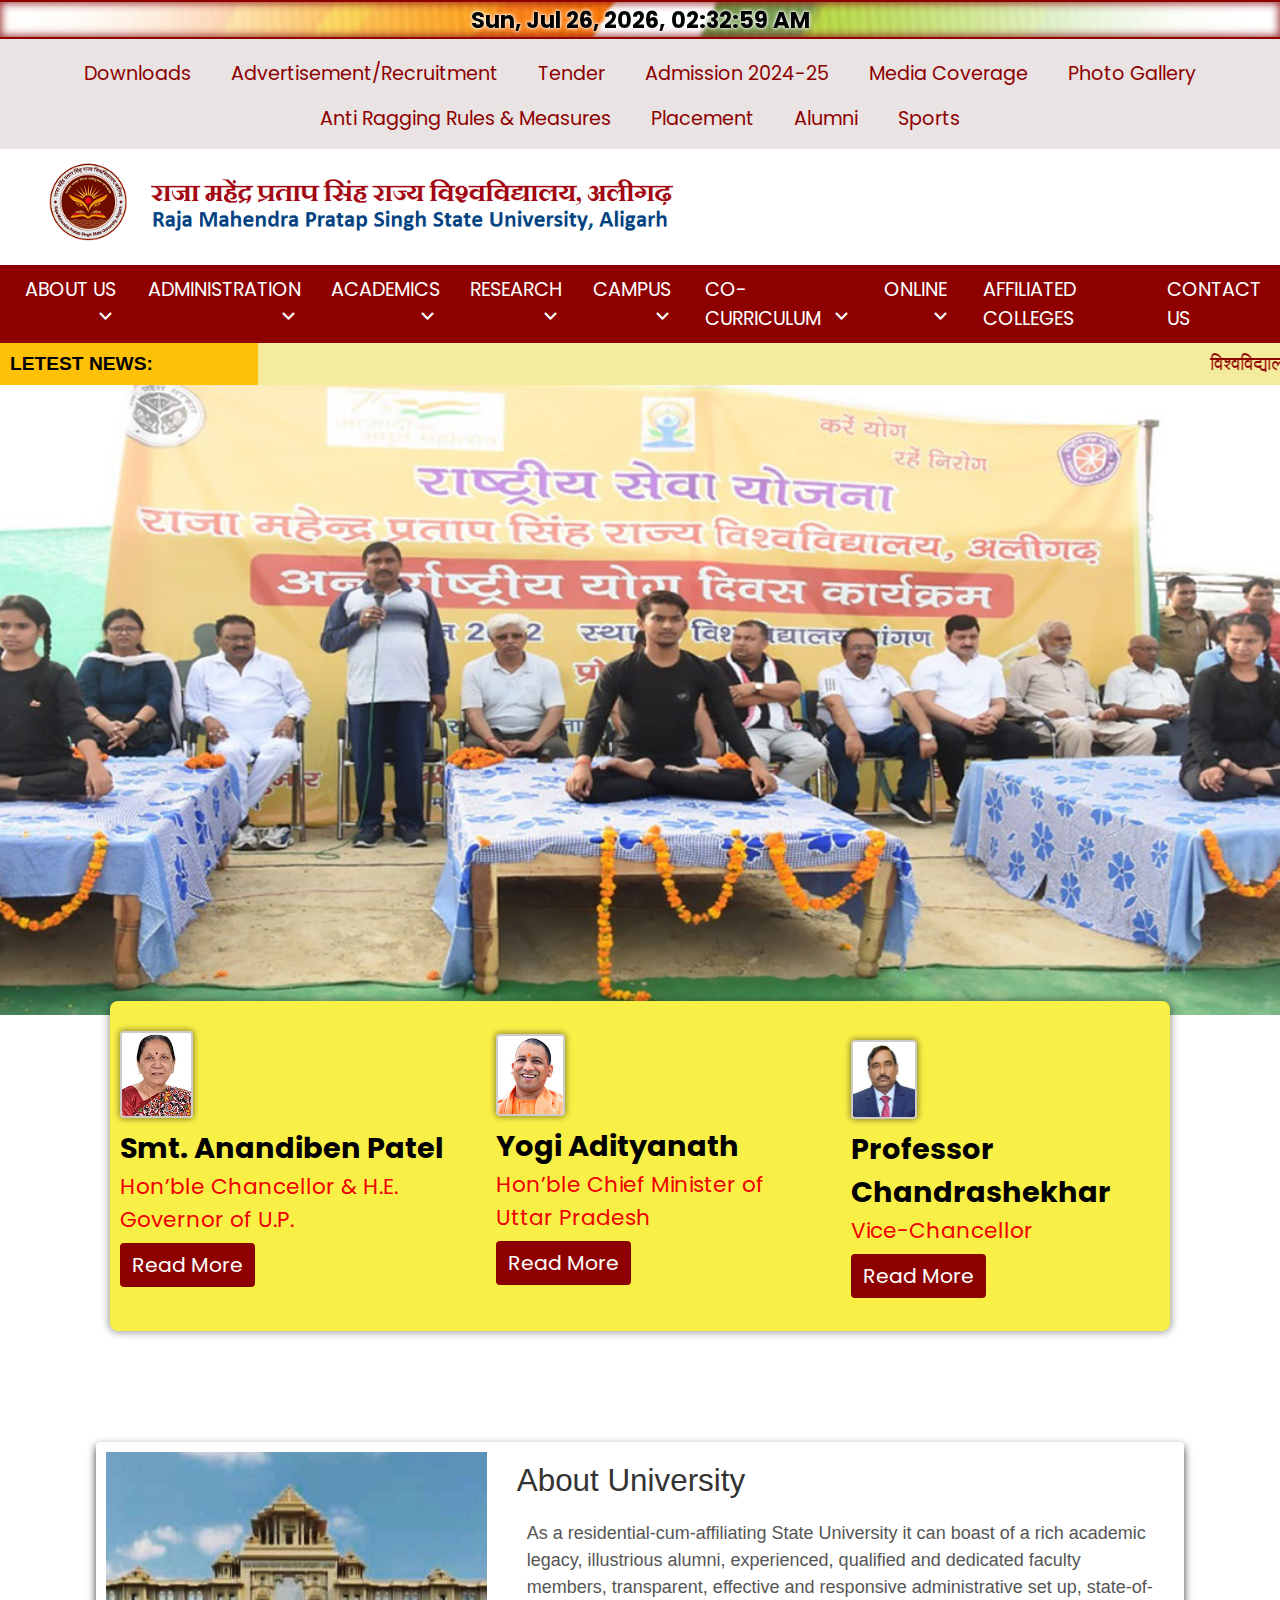
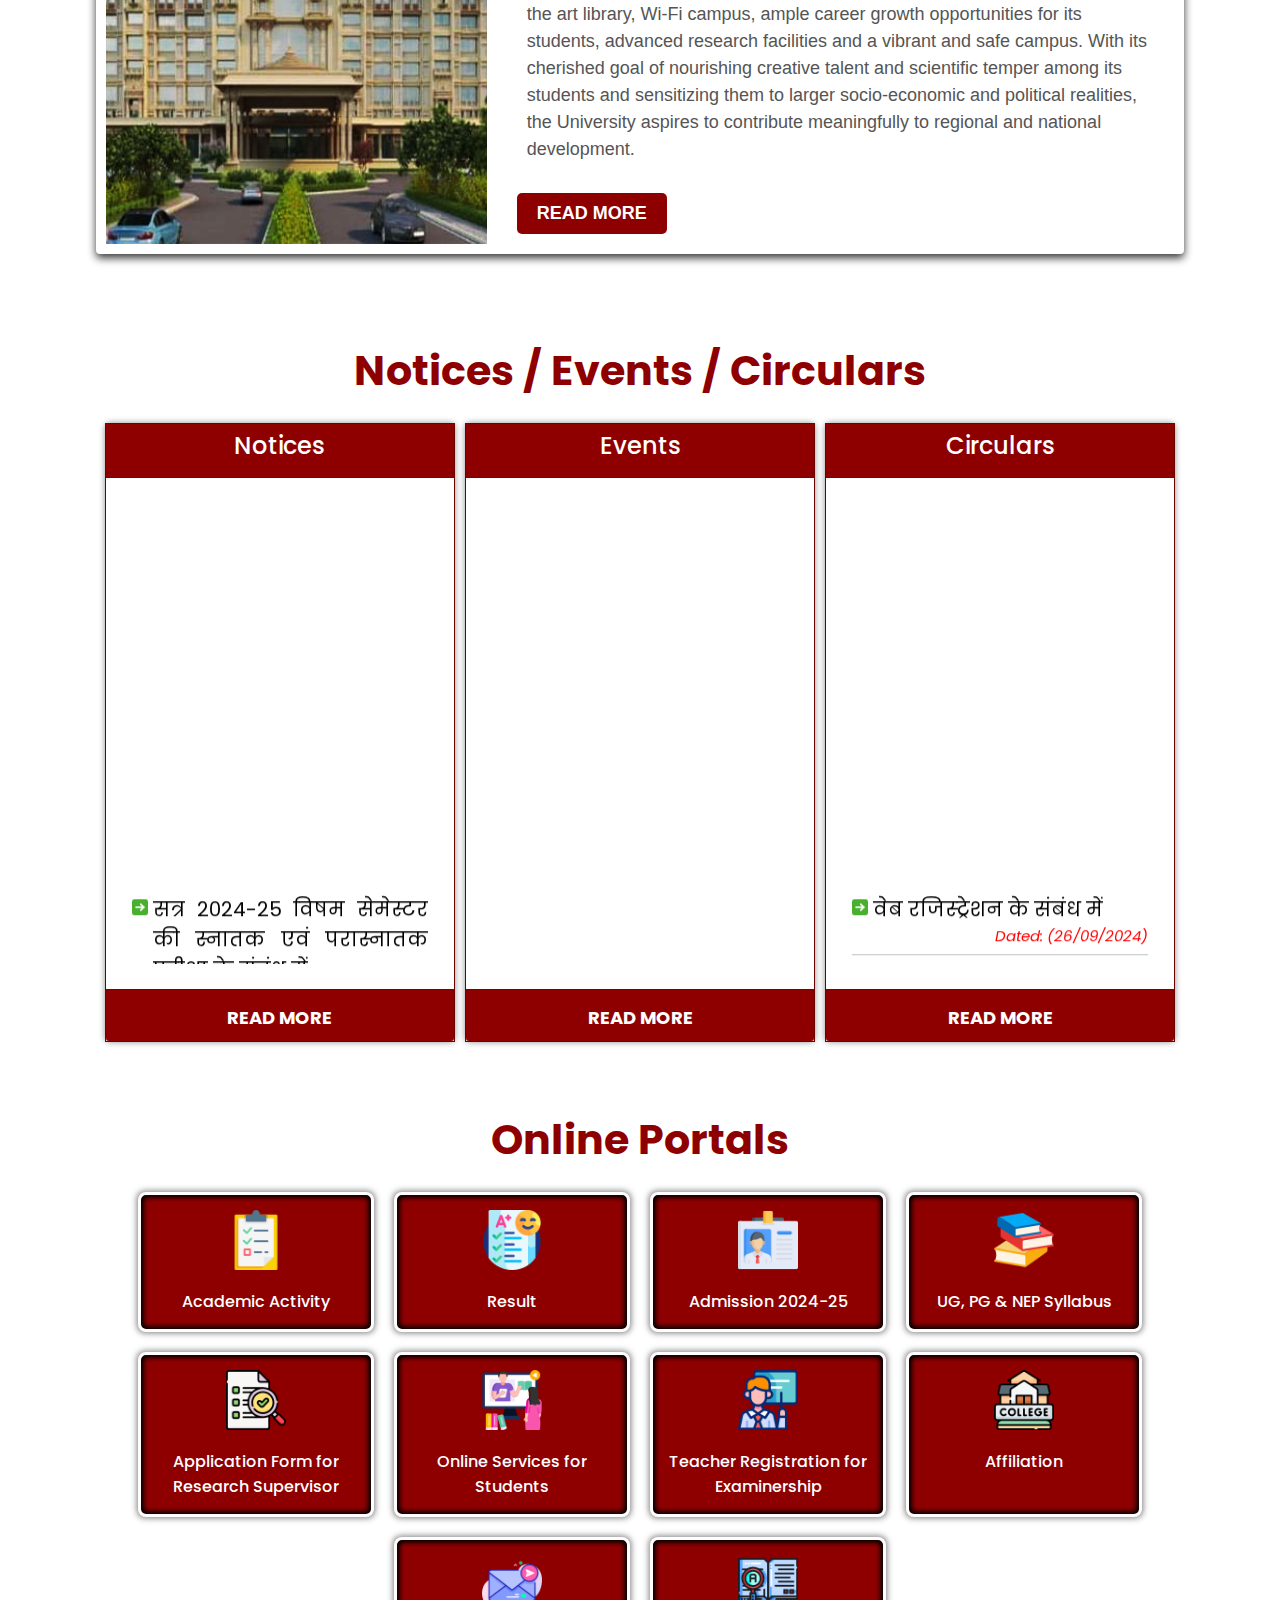
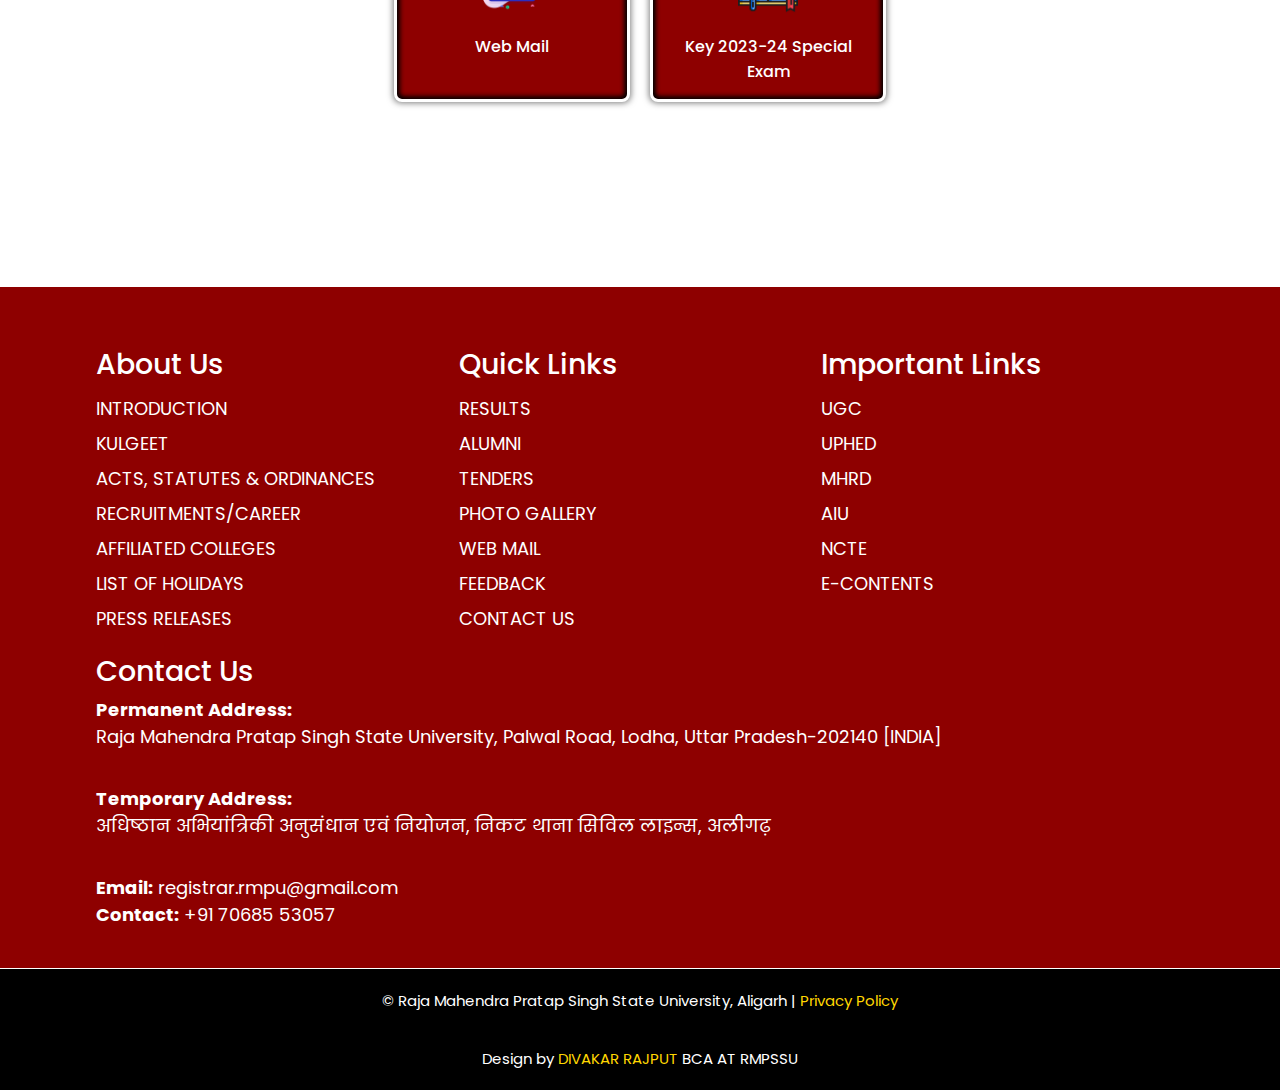
==== index.html @ 3c355ed8 "Add files via upload" ====
<!DOCTYPE html>
<html lang="en">

<head>
  <meta charset="UTF-8">
  <meta name="viewport" content="width=device-width, initial-scale=1.0">
  <title>Raja Mahendra Pratap Singh State University, Aligarh</title>
  <link rel="shortcut icon" href="img/logo.png" type="image/x-icon">
  <link rel="stylesheet" href="css/style.css">
  <link rel="stylesheet" href="css/media.css">
  <link rel="stylesheet"
    href="https://fonts.googleapis.com/css2?family=Material+Symbols+Outlined:opsz,wght,FILL,GRAD@20..48,100..700,0..1,-50..200" />
</head>

<body>

  <!-- Preloader -->
  <div class="loader-mask">
    <div class="loader">
      <div></div>
      <div></div>
    </div>
  </div>
  <!-- Preloader -->

  <!-- time on top start -->
  <div class="time-section">
    <span id="topnavbtn" class="material-symbols-outlined left-icon">menu</span>
    <span class="time-container">
      <span id="date" class="time"></span>&nbsp;
      <span id="time" class="time"></span>
    </span>
    <span id="subnavbtn" class="material-symbols-outlined right-icon">menu</span>
  </div>
  <!-- time on top end -->

  <!-- Top Bar start-->
  <div class="top-bar" id="topnav-list">
    <ul>
      <li><a href="#">Downloads</a></li>
      <li><a href="#">Advertisement/Recruitment</a></li>
      <li><a href="#">Tender</a></li>
      <li><a href="#">Admission 2024-25</a></li>
      <li><a href="#">Media Coverage</a></li>
      <li><a href="#">Photo Gallery</a></li>
      <li><a href="#">Anti Ragging Rules & Measures</a></li>
      <li><a href="#">Placement</a></li>
      <li><a href="#">Alumni</a></li>
      <li><a href="#">Sports</a></li>
    </ul>
  </div>
  <!-- top bar end -->

  <!-- logo start -->
  <div class="main-header">
    <div class="d-inline-block">
      <div class="d-inline-block float-start">
        <a href="index.html">
          <img src="img/head_1.png" alt="Raja Mahendra Pratap Singh State University, Aligarh" class="rmpssu-logo" />
        </a>
      </div>
    </div>
  </div>
  <!-- logo end-->

  <!-- subnavbar start -->
  <nav class="navbar" id="submenu-list">
    <ul class="navbar-nav">
      <li class="nav-item dropdown">
        <label for="dropdown1" class="nav-link dropdown-toggle">
          ABOUT US
          <span class="material-symbols-outlined drop-icon">
            keyboard_arrow_down
          </span>
        </label>
        <input type="checkbox" id="dropdown1" class="dropdown-checkbox">
        <ul class="dropdown-menu submenu-background">
          <li><a class="dropdown-item" href="/introduction-about-university">Introduction</a></li>
          <li><a class="dropdown-item" href="/vission-and-mission">Vision & Mission</a></li>
          <li><a class="dropdown-item" href="/core-values">Core Values</a></li>
          <li><a class="dropdown-item" href="/">Strategic Plan</a></li>
          <li><a class="dropdown-item" href="/">Kulgeet</a></li>
          <li><a class="dropdown-item" href="/">Act, Statuses & Ordinances</a></li>
          <li><a class="dropdown-item" href="/">Recruitment/Career</a></li>
          <li><a class="dropdown-item" href="/">Affiliated Colleges</a></li>
          <li><a class="dropdown-item" href="/">List of Holidays</a></li>
          <li><a class="dropdown-item" href="/">Press Release</a></li>
        </ul>
      </li>
      <li class="nav-item dropdown">
        <label for="dropdown2" class="nav-link dropdown-toggle">
          ADMINISTRATION
          <span class="material-symbols-outlined drop-icon">
            keyboard_arrow_down
          </span>
        </label>
        <input type="checkbox" id="dropdown2" class="dropdown-checkbox">
        <ul class="dropdown-menu submenu-background">
          <li><a class="dropdown-item" href="/">Chancellor</a></li>
          <li><a class="dropdown-item" href="/">Vice Chancellor</a></li>
          <li><a class="dropdown-item" href="/">Pro Vice Chancellor</a></li>
          <li><a class="dropdown-item" href="/">Executive Council</a></li>
          <li><a class="dropdown-item" href="/">Academic Council</a></li>
          <li><a class="dropdown-item" href="/">Examination Committee</a></li>
          <!-- Multi-level dropdown menu -->
          <li class="dropdown-submenu">
            <label for="submenu1" class="dropdown-item dropdown-toggle">
              Committees/Cell
              <span class="material-symbols-outlined drop-icon">
                keyboard_arrow_right
              </span>
            </label>
            <input type="checkbox" id="submenu1" class="dropdown-checkbox">
            <ul class="dropdown-menu submenu-background-1">
              <li><a class="dropdown-item" href="/">Committee for SC/ST</a></li>
              <li><a class="dropdown-item" href="/">Minority Cell</a></li>
              <li><a class="dropdown-item" href="/">Internal Complaint Committee (ICC)</a></li>
              <li><a class="dropdown-item" href="/">Anti-Ragging Committee</a></li>
              <li><a class="dropdown-item" href="/">Special Awareness Cell</a></li>
              <li><a class="dropdown-item" href="/">Intellectual Property Right (IPR) Cell</a></li>
              <li><a class="dropdown-item" href="/">International Cell</a></li>
              <li><a class="dropdown-item" href="/">Career Counselling & Placement Cell (CCPC)</a></li>
              <li><a class="dropdown-item" href="/">Electronic Data Processing (EDP) Cell</a></li>
              <li><a class="dropdown-item" href="/">GUWWA</a></li>
              <li><a class="dropdown-item" href="/">Consultancy Cell</a></li>
            </ul>
          </li>
          <!-- Multi-level dropdown menu end-->
          <li><a class="dropdown-item" href="/">Grivance Redressal Committee</a></li>
          <li><a class="dropdown-item" href="/">Board of Faculties</a></li>
          <li><a class="dropdown-item" href="/">Finance Committee</a></li>
          <li><a class="dropdown-item" href="/">Controller of Examination</a></li>
          <li><a class="dropdown-item" href="/">Registrar</a></li>
          <li><a class="dropdown-item" href="/">Finance Officer</a></li>
          <li><a class="dropdown-item" href="/">Deputy Registrar</a></li>
          <li><a class="dropdown-item" href="/">Dean of Faculty</a></li>
          <li><a class="dropdown-item" href="/">Head of Department (HOD)</a></li>
          <li><a class="dropdown-item" href="/">Librarian</a></li>
          <li><a class="dropdown-item" href="/">Media & Public Relation Officer</a></li>
          <li><a class="dropdown-item" href="/">Proctor</a></li>
          <li><a class="dropdown-item" href="/">Organogram</a></li>
        </ul>
      </li>
      <li class="nav-item dropdown">
        <label for="dropdown3" class="nav-link dropdown-toggle">
          ACADEMICS
          <span class="material-symbols-outlined drop-icon">
            keyboard_arrow_down
          </span>
        </label>
        <input type="checkbox" id="dropdown3" class="dropdown-checkbox">
        <ul class="dropdown-menu submenu-background">
          <li class="dropdown-submenu">
            <label for="submenu01" class="dropdown-item dropdown-toggle">
              Faculty
              <span class="material-symbols-outlined drop-icon">
                keyboard_arrow_right
              </span>
            </label>
            <input type="checkbox" id="submenu01" class="dropdown-checkbox">
            <ul class="dropdown-menu submenu-background-1">
              <li class="dropdown-submenu">
                <label for="submenu001" class="dropdown-item dropdown-toggle">
                  Faculty of Agriculture
                  <span class="material-symbols-outlined drop-icon">
                    keyboard_arrow_right
                  </span>
                </label>
                <input type="checkbox" id="submenu001" class="dropdown-checkbox">
                <ul class="submenu dropdown-menu submenu-background-2">
                  <li><a class="dropdown-item" href="/">Department of Agruculture</a></li>
                </ul>
              </li>
              <li class="dropdown-submenu">
                <label for="submenu002" class="dropdown-item dropdown-toggle">
                  Faculty of Arts
                  <span class="material-symbols-outlined drop-icon">
                    keyboard_arrow_right
                  </span>
                </label>
                <input type="checkbox" id="submenu002" class="dropdown-checkbox">
                <ul class="submenu dropdown-menu submenu-background-2">
                  <li><a class="dropdown-item" href="/">Department of Ancient History, Archaeology & Culture</a></li>
                  <li><a class="dropdown-item" href="/">Department of English & Modern European Languages</a></li>
                  <li><a class="dropdown-item" href="/">Department of Fine Arts & Music</a></li>
                  <li><a class="dropdown-item" href="/">Department of Geography</a></li>
                  <li><a class="dropdown-item" href="/">Department of Hindi & Modern Indian Languages</a></li>
                  <li><a class="dropdown-item" href="/">Department of Medieval & Modern History</a></li>
                  <li><a class="dropdown-item" href="/">Department of library & Information Science</a></li>
                  <li><a class="dropdown-item" href="/">Department of Philosophy</a></li>
                  <li><a class="dropdown-item" href="/">Department of Political Science</a></li>
                  <li><a class="dropdown-item" href="/">Department of Psychology</a></li>
                  <li><a class="dropdown-item" href="/">Department of Sanskrit & Prakrit Languages</a></li>
                  <li><a class="dropdown-item" href="/">Department of Sociology</a></li>
                  <li><a class="dropdown-item" href="/">Department of Urdu</a></li>
                </ul>
              </li>
              <li class="dropdown-submenu">
                <label for="submenu003" class="dropdown-item dropdown-toggle">
                  Faculty of Commerce
                  <span class="material-symbols-outlined drop-icon">
                    keyboard_arrow_right
                  </span>
                </label>
                <input type="checkbox" id="submenu003" class="dropdown-checkbox">
                <ul class="submenu dropdown-menu submenu-background-2">
                  <li><a class="dropdown-item" href="/">Department of Commerce</a></li>
                  <li><a class="dropdown-item" href="/">Department of Business Administration</a></li>
                  <li><a class="dropdown-item" href="/">Department of Economics</a></li>
                </ul>
              </li>
              <li class="dropdown-submenu">
                <label for="submenu004" class="dropdown-item dropdown-toggle">
                  Faculty of Education
                  <span class="material-symbols-outlined drop-icon">
                    keyboard_arrow_right
                  </span>
                </label>
                <input type="checkbox" id="submenu004" class="dropdown-checkbox">
                <ul class="submenu dropdown-menu submenu-background-2">
                  <li><a class="dropdown-item" href="/">Department of Education</a></li>
                  <li><a class="dropdown-item" href="/">Department of Adult, Continuing & Extension Education</a></li>
                  <li><a class="dropdown-item" href="/">Department of Physical Education</a></li>
                </ul>
              </li>
              <li class="dropdown-submenu">
                <label for="submenu005" class="dropdown-item dropdown-toggle">
                  Faculty of Science
                  <span class="material-symbols-outlined drop-icon">
                    keyboard_arrow_right
                  </span>
                </label>
                <input type="checkbox" id="submenu005" class="dropdown-checkbox">
                <ul class="submenu dropdown-menu submenu-background-2">
                  <li><a class="dropdown-item" href="/">Department of Biotechnology</a></li>
                  <li><a class="dropdown-item" href="/">Department of Botany</a></li>
                  <li><a class="dropdown-item" href="/">Department of Chemistry</a></li>
                  <li><a class="dropdown-item" href="/">Department of Computer Science</a></li>
                  <li><a class="dropdown-item" href="/">Department of Defence and Strategic Studies</a></li>
                  <li><a class="dropdown-item" href="/">Department of Electronics</a></li>
                  <li><a class="dropdown-item" href="/">Department of Home Science</a></li>
                  <li><a class="dropdown-item" href="/">Department of Mathematics & Statistics</a></li>
                  <li><a class="dropdown-item" href="/">Department of Physics</a></li>
                  <li><a class="dropdown-item" href="/">Department of Zoology</a></li>
                  <li><a class="dropdown-item" href="/">Department of Geology</a></li>
                  <li><a class="dropdown-item" href="/">Department of Industrial Microbiology</a></li>
                </ul>
              </li>
              <li class="dropdown-submenu">
                <label for="submenu006" class="dropdown-item dropdown-toggle">
                  Faculty of Law
                  <span class="material-symbols-outlined drop-icon">
                    keyboard_arrow_right
                  </span>
                </label>
                <input type="checkbox" id="submenu006" class="dropdown-checkbox">
                <ul class="submenu dropdown-menu submenu-background-2">
                  <li><a class="dropdown-item" href="/">Department of Law</a></li>
                </ul>
              </li>
            </ul>
          </li>
          <li><a class="dropdown-item" href="/">Programs Offered</a></li>
          <li><a class="dropdown-item" href="/">Syllabi</a></li>
          <li><a class="dropdown-item" href="/">UGC-HRD Center</a></li>
          <li class="dropdown-submenu">
            <label for="submenu2" class="dropdown-item dropdown-toggle">
              IQAC
              <span class="material-symbols-outlined drop-icon">
                keyboard_arrow_right
              </span>
            </label>
            <input type="checkbox" id="submenu2" class="dropdown-checkbox">
            <ul class="dropdown-menu submenu-background-1">
              <li><a class="dropdown-item" href="/">IQAC</a></li>
              <li><a class="dropdown-item" href="/">IQAC Workshop Seminar / Symposium</a></li>
              <li><a class="dropdown-item" href="/">Revised SSR Cycle Two</a></li>
              <li><a class="dropdown-item" href="/">AQAR & Meetings</a></li>
              <li><a class="dropdown-item" href="/">Workshop Gallery</a></li>
              <li><a class="dropdown-item" href="/">NAAC</a></li>
              <li><a class="dropdown-item" href="/">AISHE</a></li>
            </ul>
          </li>
          <li><a class="dropdown-item" href="/">RUSA</a></li>
          <li><a class="dropdown-item" href="/">Holiday Calendar</a></li>
        </ul>
      </li>
      <li class="nav-item dropdown">
        <label for="dropdown4" class="nav-link dropdown-toggle">
          RESEARCH
          <span class="material-symbols-outlined drop-icon">
            keyboard_arrow_down
          </span>
        </label>
        <input type="checkbox" id="dropdown4" class="dropdown-checkbox">
        <ul class="dropdown-menu submenu-background">
          <li><a class="dropdown-item" href="/">Reseach Policy</a></li>
          <li class="dropdown-submenu">
            <label for="submenu3" class="dropdown-item dropdown-toggle">
              Publications
              <span class="material-symbols-outlined drop-icon">
                keyboard_arrow_right
              </span>
            </label>
            <input type="checkbox" id="submenu3" class="dropdown-checkbox">
            <ul class="dropdown-menu submenu-background-1">
              <li><a class="dropdown-item" href="/">Reseach Papers</a></li>
              <li><a class="dropdown-item" href="/">Books / Chapters</a></li>
            </ul>
          </li>
          <li><a class="dropdown-item" href="/">Research Projects</a></li>
          <li><a class="dropdown-item" href="/">Project Report</a></li>
          <li><a class="dropdown-item" href="/">Consultancy Policy</a></li>
          <li class="dropdown-submenu">
            <label for="submenu4" class="dropdown-item dropdown-toggle">
              Ph.D.
              <span class="material-symbols-outlined drop-icon">
                keyboard_arrow_right
              </span>
            </label>
            <input type="checkbox" id="submenu4" class="dropdown-checkbox">
            <ul class="dropdown-menu submenu-background-1">
              <li><a class="dropdown-item" href="/">Ph.D.</a></li>
              <li><a class="dropdown-item" href="/">Pre Ph.D. (2019-20)</a></li>
              <li><a class="dropdown-item" href="/">D.R.C.</a></li>
            </ul>
          </li>
          <li><a class="dropdown-item" href="/">Ph.D. Admissions</a></li>
        </ul>
      </li>
      <li class="nav-item dropdown">
        <label for="dropdown5" class="nav-link dropdown-toggle">
          CAMPUS
          <span class="material-symbols-outlined drop-icon">
            keyboard_arrow_down
          </span>
        </label>
        <input type="checkbox" id="dropdown5" class="dropdown-checkbox">
        <ul class="dropdown-menu submenu-background">
          <li><a class="dropdown-item" href="/">Central Library</a></li>
          <li><a class="dropdown-item" href="/">Computer Center</a></li>
          <li><a class="dropdown-item" href="/">Hostels</a></li>
          <li><a class="dropdown-item" href="/">Guest House</a></li>
          <li><a class="dropdown-item" href="/">Green Campus</a></li>
          <li class="dropdown-submenu">
            <label for="submenu5" class="dropdown-item dropdown-toggle">
              Museum
              <span class="material-symbols-outlined drop-icon">
                keyboard_arrow_right
              </span>
            </label>
            <input type="checkbox" id="submenu5" class="dropdown-checkbox">
            <ul class="dropdown-menu submenu-background-1">
              <li><a class="dropdown-item" href="/">Purvanchal Sangrahalaya</a></li>
              <li><a class="dropdown-item" href="/">Science Museum</a></li>
              <li><a class="dropdown-item" href="/">Arts Museum</a></li>
            </ul>
          </li>
          <li><a class="dropdown-item" href="/">Botanical Garden</a></li>
          <li><a class="dropdown-item" href="/">Amrita Kala Vithika</a></li>
          <li><a class="dropdown-item" href="/">Sports Complex</a></li>
          <li><a class="dropdown-item" href="/">Deeksha Bhawan</a></li>
          <li><a class="dropdown-item" href="/">Samvad Bhawan</a></li>
          <li><a class="dropdown-item" href="/">Examination & Evaluation Center</a></li>
          <li><a class="dropdown-item" href="/">Health Center</a></li>
          <li class="dropdown-submenu">
            <label for="submenu6" class="dropdown-item dropdown-toggle">
              Gallery
              <span class="material-symbols-outlined drop-icon">
                keyboard_arrow_right
              </span>
            </label>
            <input type="checkbox" id="submenu6" class="dropdown-checkbox">
            <ul class="dropdown-menu submenu-background-1">
              <li><a class="dropdown-item" href="/">Photo</a></li>
              <li><a class="dropdown-item" href="/">Video</a></li>
              <li><a class="dropdown-item" href="/">360 View</a></li>
            </ul>
          </li>
        </ul>
      </li>
      <li class="nav-item dropdown">
        <label for="dropdown6" class="nav-link dropdown-toggle">
          CO-CURRICULUM
          <span class="material-symbols-outlined drop-icon">
            keyboard_arrow_down
          </span>
        </label>
        <input type="checkbox" id="dropdown6" class="dropdown-checkbox">
        <ul class="dropdown-menu submenu-background">
          <li><a class="dropdown-item" href="/">Alumni Cell</a></li>
          <li><a class="dropdown-item" href="/">Athletic Association</a></li>
          <li><a class="dropdown-item" href="/">Delegacy</a></li>
          <li><a class="dropdown-item" href="/">NCC</a></li>
          <li><a class="dropdown-item" href="/">NSS</a></li>
          <li><a class="dropdown-item" href="/">Rovers & Rangers</a></li>
        </ul>
      </li>
      <li class="nav-item dropdown">
        <label for="dropdown7" class="nav-link dropdown-toggle">
          ONLINE
          <span class="material-symbols-outlined drop-icon">
            keyboard_arrow_down
          </span>
        </label>
        <input type="checkbox" id="dropdown7" class="dropdown-checkbox">
        <ul class="dropdown-menu submenu-background">
          <li><a class="dropdown-item" href="https://rmpsuweb.in/">Admissions</a></li>
          <li><a class="dropdown-item" href="/">Results</a></li>
          <li><a class="dropdown-item" href="/">Alumni</a></li>
          <li><a class="dropdown-item" href="/">Attendance</a></li>
          <li><a class="dropdown-item" href="/">Hostel Form & Fees Pay</a></li>
          <li><a class="dropdown-item" href="/">Feedback</a></li>
          <li><a class="dropdown-item" href="/">Webmail</a></li>
          <li><a class="dropdown-item" href="/">ERP Login</a></li>
        </ul>
      </li>
      <li class="nav-item dropdown">
        <div class="nav-link dropdown-toggle">
          <a href="#" class="nav-without-links">AFFILIATED COLLEGES</a>
        </div>
      </li>
      <li class="nav-item dropdown">
        <div class="nav-link dropdown-toggle">
          <a href="#" class="nav-without-links">CONTACT US</a>
        </div>
      </li>
    </ul>
  </nav>
  <!-- subnavbar end -->

  <!-- letest news start -->
  <div class="marquee-container">
    <div class="marquee-text">
      LETEST NEWS:
    </div>
    <marquee id="newsMarquee" scrollamount="5" class="d-inline-block public-marquee">
      <a href="/Attachments/Campus Admission Notice 2024-25.pdf">
        विश्वविद्यालय परिसर कैंपस सत्र 2024-25 प्रवेश प्रारंभ के संबंध में !&nbsp;
      </a>
      <img src="img/new.gif" class="newgif">
      &nbsp;|&nbsp;
      <a
        href="https://docs.google.com/forms/d/e/1FAIpQLSciKSf5vJaE6pBZg-pQ-3DtV452O8GSdFT4A7luvSTNnmYXaQ/viewform?pli=1&amp;usp=pp_url">
        Samarth-3-A-Affiliated College ERP Link&nbsp;
      </a>
      <img src="img/new.gif" class="newgif">
    </marquee>
  </div>
  <!-- letest news end -->

  <!-- image slider start -->
  <div class="slider">
    <div class="slides">
      <div class="slide" style="background-image: url('img/Banner01.jpg');"></div>
      <div class="slide" style="background-image: url('img/Banner02.jpg');"></div>
      <div class="slide" style="background-image: url('img/Banner03.jpg');"></div>
      <div class="slide" style="background-image: url('img/Banner04.jpg');"></div>
      <div class="slide" style="background-image: url('img/Banner05.jpg');"></div>
      <div class="slide" style="background-image: url('img/Banner06.jpg');"></div>
      <div class="slide" style="background-image: url('img/Banner07.jpg');"></div>
    </div>
  </div>
  <!-- image slider end -->

  <!-- home-officers cards start -->
  <div class="container">
    <div class="card border admin-card">
      <div class="card-body">
        <div class="row home-officers">
          <div class="col-4 border-end">
            <div class="d-inline-block">
              <div class="d-inline-block float-start me-2">
                <img src="img/Anandiben-Patel.jpg" class="border border-2 border-black shadow" alt="Anandiben Patel" />
              </div>
              <div class="d-inline-block">
                <div class="title">Smt. Anandiben Patel</div>
                <div class="description">Hon’ble Chancellor & H.E. Governor of U.P.</div>
                <a href="https://upgovernor.gov.in/en/page/profile" target="_blank"
                  class="badge bg-danger text-white read-more-button">Read More</a>
              </div>
            </div>
          </div>
          <div class="col-4 border-end">
            <div class="d-inline-block">
              <div class="d-inline-block float-start me-2">
                <img src="img/Yogi-Adityanath.jpg" class="border border-2 border-black shadow" alt="Anandiben Patel" />
              </div>
              <div class="d-inline-block">
                <div class="title">Yogi Adityanath</div>
                <div class="description">Hon’ble Chief Minister of Uttar Pradesh</div>
                <a href="https://upcmo.up.nic.in" target="_blank"
                  class="badge bg-danger text-white read-more-button">Read More</a>
              </div>
            </div>
          </div>
          <div class="col-4">
            <div class="d-inline-block">
              <div class="d-inline-block float-start me-2">
                <img src="img/Professor-Chandrashekhar.jpg" class="border border-2 border-black shadow"
                  alt="Anandiben Patel" />
              </div>
              <div class="d-inline-block">
                <div class="title">Professor Chandrashekhar</div>
                <div class="description">Vice-Chancellor</div>
                <a href="#" class="badge bg-danger text-white read-more-button">Read More</a>
              </div>
            </div>
          </div>
        </div>
      </div>
    </div>
  </div>
  <!-- home-officers cards start -->

  <div class="clearfix"></div>

  <!-- university about card start -->
  <div class="about-card">
    <img src="img/university.jpg" alt="University Building">
    <div class="about-content">
      <h2>About University</h2>
      <p>As a residential-cum-affiliating State University it can boast of a rich academic legacy, illustrious
        alumni, experienced, qualified and dedicated faculty members, transparent, effective and responsive
        administrative set up, state-of-the art library, Wi-Fi campus, ample career growth opportunities for its
        students, advanced research facilities and a vibrant and safe campus. With its cherished goal of
        nourishing creative talent and scientific temper among its students and sensitizing them to larger
        socio-economic and political realities, the University aspires to contribute meaningfully to regional
        and national development.</p>
      <a href="#" class="read-more-btn">Read More</a>
    </div>
  </div>
  <!-- university about card end -->

  <div class="clearfix"></div>

  <!-- Notices / Events / Circulars start -->
  <div class="container mt-4 text-center text-primary">
    <h1>Notices / Events / Circulars</h1>
    <div class="row mt-4 wrap-text">
      <div class="col-md-4">
        <div class="card shadow">
          <div class="card-header fw-bold bg-success text-light">
            <h4 class="m-0 p-0">Notices</h4>
          </div>
          <div class="card-body notice-card text-black">
            <ul>
              <marquee direction="up" height="100%" scrollamount="5" onmouseover="this.stop()"
                onmouseout="this.start()">
                <li>
                  <div class="notice-title justify">
                    सत्र 2024-25 विषम सेमेस्टर की स्नातक एवं परास्नातक परीक्षा के संबंध में
                    <div class="notice-date d-inline-block float-end">
                      Dated: (03/10/2024)
                    </div>
                  </div>
                </li>
                <li>
                  <div class="notice-title justify">
                    सड़क सुरक्षा पखवाड़ा दिनांक 02-10-2024 से 16-10-2024 तक तिथिवार निर्धारित कार्यक्रम के अनुसार मनाये
                    जाने के संबंध में
                    <div class="notice-date d-inline-block float-end">
                      Dated: (02/10/2024)
                    </div>
                  </div>
                </li>
                <li>
                  <div class="notice-title justify">
                    सत्र 2023-24 स्नातक विशेष परीक्षा की उत्तर कुंजी प्रकाशित किए जाने के संबंध में
                    <div class="notice-date d-inline-block float-end">
                      Dated: (01/10/2024)
                    </div>
                  </div>
                </li>
                <li>
                  <div class="notice-title justify">
                    सत्र 2023-24 स्नातक विशेष परीक्षा की उत्तर कुंजी प्रकाशित किए जाने के संबंध में
                    <div class="notice-date d-inline-block float-end">
                      Dated: (28/09/2024)
                    </div>
                  </div>
                </li>
                <li>
                  <div class="notice-title justify">
                    वेब रजिस्ट्रेशन के संबंध में
                    <div class="notice-date d-inline-block float-end">
                      Dated: (26/09/2024)
                    </div>
                  </div>
                </li>
                <li>
                  <div class="notice-title justify">
                    प्रथम दीक्षांत समारोह में स्वर्ण पदक प्राप्त करने हेतु
                    <div class="notice-date d-inline-block float-end">
                      Dated: (25/09/2024)
                    </div>
                  </div>
                </li>
                <li>
                  <div class="notice-title justify">
                    सत्र 2023-24 स्नातक व परास्नातक के मूल अंकपत्र के वितरत के संबंध में
                    <div class="notice-date d-inline-block float-end">
                      Dated: (23/09/2024)
                    </div>
                  </div>
                </li>
                <li>
                  <div class="notice-title justify">
                    समर्थ पोर्टल पर छात्रों को लोगिन करने के संबंध में
                    <div class="notice-date d-inline-block float-end">
                      Dated: (18/09/2024)
                    </div>
                  </div>
                </li>
                <li>
                  <div class="notice-title justify">
                    महाविद्यालय से संबंधित सूचना गूगल फॉर्म के द्वारा प्रेषित किए जाने के संबंध में
                    <div class="notice-date d-inline-block float-end">
                      Dated: (12/09/2024)
                    </div>
                  </div>
                </li>
                <li>
                  <div class="notice-title justify">
                    संशोधित परीक्षा कार्यक्रम के संबंध में
                    <div class="notice-date d-inline-block float-end">
                      Dated: (12/09/2024)
                    </div>
                  </div>
                </li>
                <li>
                  <div class="notice-title justify">
                    Compromised सरकारी वेबसाइट करने के लिए CERT-IN के संबंध में
                    <div class="notice-date d-inline-block float-end">
                      Dated: (08/09/2024)
                    </div>
                  </div>
                </li>
                <li>
                  <div class="notice-title justify">
                    राष्ट्रीय दृष्टिहीन संघ, दृष्टि दिव्यांग कर्मचारी एसोसिएशन संघ एवं राष्ट्रीय दृष्टिबाधितार्थ संस्था
                    के प्रतिनिधियों की मांग पर विचार-विमर्श किए जाने हेतु
                    <div class="notice-date d-inline-block float-end">
                      Dated: (08/09/2024)
                    </div>
                  </div>
                </li>
                <li>
                  <div class="notice-title justify">
                    परीक्षा कार्यक्रम का संबंध में
                    <div class="notice-date d-inline-block float-end">
                      Dated: (07/09/2024)
                    </div>
                  </div>
                </li>
                <li>
                  <div class="notice-title justify">
                    राष्ट्रीय शिक्षा नीति-2020 के प्रभावी क्रियान्वयन के संबंध में मा0 मुख्यमंत्री जी के अध्यक्षता में
                    दिनांक 11.08.2024 को संपन्न समीक्षा में दिए निर्देशों के अनुपालन के संबंध में
                    <div class="notice-date d-inline-block float-end">
                      Dated: (07/09/2024)
                    </div>
                  </div>
                </li>
                <li>
                  <div class="notice-title justify">
                    बी0एस0सी0 वानिकी सत्र 2022-23 द्वितीय वर्ष की मुख्य परीक्षा के संबंध में
                    <div class="notice-date d-inline-block float-end">
                      Dated: (04/09/2024)
                    </div>
                  </div>
                </li>
                <li>
                  <div class="notice-title justify">
                    वित्तीय वर्ष/शैक्षिक सत्र 2024-25 अन्य पिछड़ा वर्ग दशमोत्तर कक्षाओं में अध्ययनरत उत्तर प्रदेश के मूल
                    निवासी पिछड़े वर्ग के छात्रों के लिए छात्रवृत्ति के संबंध में
                    <div class="notice-date d-inline-block float-end">
                      Dated: (03/09/2024)
                    </div>
                  </div>
                </li>
                <li>
                  <div class="notice-title justify">
                    स्वामी विवेकानंद युवा सशक्तितरण योजना अंतर्गत ऐसे छात्र-छात्राएं जिन्हें किसी कोर्स अवधि में
                    स्मार्टफोन अथवा टैबलेट प्राप्त हो चुके हैं, को अग्रेत्रर अन्य कोर्स अवधि के समय पुनः डिवाइस उपलब्ध
                    कराए जाने के संबंध में
                    <div class="notice-date d-inline-block float-end">
                      Dated: (03/09/2024)
                    </div>
                  </div>
                </li>
                <li>
                  <div class="notice-title justify">
                    समर्थ पोर्टल पर पंजीकरण कर वांछित सूचनाएं पूर्ण करने के संबंध में
                    <div class="notice-date d-inline-block float-end">
                      Dated: (03/09/2024)
                    </div>
                  </div>
                </li>
              </marquee>
            </ul>
          </div>
          <a href="notice.html" class="card-footer-links">
            <div class="card-footer">
              <span class="medium-font">READ MORE</span>
            </div>
          </a>
        </div>
      </div>
      <div class="col-md-4">
        <div class="card shadow">
          <div class="card-header fw-bold bg-success text-light">
            <h4 class="m-0 p-0">Events</h4>
          </div>
          <div class="card-body notice-card text-black">
            <ul>
              <marquee direction="up" height="100%" scrollamount="5" onmouseover="this.stop()"
                onmouseout="this.start()">
              </marquee>
            </ul>
          </div>
          <a href="events.html" class="card-footer-links">
            <div class="card-footer">
              <span class="medium-font">READ MORE</span>
            </div>
          </a>
        </div>
      </div>
      <div class="col-md-4">
        <div class="card shadow">
          <div class="card-header fw-bold bg-success text-light">
            <h4 class="m-0 p-0">Circulars</h4>
          </div>
          <div class="card-body notice-card text-black">
            <ul>
              <marquee direction="up" height="100%" scrollamount="5" onmouseover="this.stop()"
                onmouseout="this.start()">
                <li>
                  <div class="notice-title justify">
                    वेब रजिस्ट्रेशन के संबंध में
                    <div class="notice-date d-inline-block float-end">
                      Dated: (26/09/2024)
                    </div>
                  </div>
                </li>
                <li>
                  <div class="notice-title justify">
                    समर्थ इ0आर0पी0 के क्रियान्वयन के संबंध में
                    <div class="notice-date d-inline-block float-end">
                      Dated: (20/09/2024)
                    </div>
                  </div>
                </li>
                <li>
                  <div class="notice-title justify">
                    महाविद्यालय से संबंधित सूचना गूगल फॉर्म के द्वारा प्रेषित किए जाने के संबंध में
                    <div class="notice-date d-inline-block float-end">
                      Dated: (12/09/2024)
                    </div>
                  </div>
                </li>
                <li>
                  <div class="notice-title justify">
                    संशोधित परीक्षा कार्यक्रम के संबंध में
                    <div class="notice-date d-inline-block float-end">
                      Dated: (12/09/2024)
                    </div>
                  </div>
                </li>
                <li>
                  <div class="notice-title justify">
                    राष्ट्रीय दृष्टिहीन संघ, दृष्टि दिव्यांग कर्मचारी एसोसिएशन संघ एवं राष्ट्रीय दृष्टिबाधितार्थ संस्था
                    के प्रतिनिधियों की मांग पर विचार-विमर्श किए जाने हेतु
                    <div class="notice-date d-inline-block float-end">
                      Dated: (08/09/2024)
                    </div>
                  </div>
                </li>
                <li>
                  <div class="notice-title justify">
                    Compromised सरकारी वेबसाइट करने के लिए CERT-IN के संबंध में
                    <div class="notice-date d-inline-block float-end">
                      Dated: (08/09/2024)
                    </div>
                  </div>
                </li>
                <li>
                  <div class="notice-title justify">
                    परीक्षा कार्यक्रम का संबंध में
                    <div class="notice-date d-inline-block float-end">
                      Dated: (07/09/2024)
                    </div>
                  </div>
                </li>
                <li>
                  <div class="notice-title justify">
                    परीक्षा कार्यक्रम का संबंध में
                    <div class="notice-date d-inline-block float-end">
                      Dated: (31/08/2024)
                    </div>
                  </div>
                </li>
                <li>
                  <div class="notice-title justify">
                    सत्र 2024-25 के विषम सेमेस्टर की आयोजित होने वाली समस्त पाठ्यक्रमों की परीक्षा के संबंध में
                    <div class="notice-date d-inline-block float-end">
                      Dated: (31/08/2024)
                    </div>
                  </div>
                </li>
                <li>
                  <div class="notice-title justify">
                    शुद्धि-पत्र
                    <div class="notice-date d-inline-block float-end">
                      Dated: (22/08/2024)
                    </div>
                  </div>
                </li>
                <li>
                  <div class="notice-title justify">
                    वेब रजिस्ट्रेशन के संबंध में
                    <div class="notice-date d-inline-block float-end">
                      Dated: (22/08/2024)
                    </div>
                  </div>
                </li>
              </marquee>
            </ul>
          </div>
          <a href="Circulars.html" class="card-footer-links">
            <div class="card-footer">
              <span class="medium-font">READ MORE</span>
            </div>
          </a>
        </div>
      </div>
    </div>
  </div>
  <!-- Notices / Events / Circulars end -->

  <div class="clearfix"></div>

  <!-- Online Portals start-->
  <div class="container mt-5 text-center text-danger">
    <h1 class="portal-title">Online Portals</h1>
    <div class="row">
      <div class="portal-cards">
        <a href="#">
          <div class="portal-card">
            <img src="img/academic-activity.png" alt="Academic Activity">
            <p>Academic Activity</p>
          </div>
        </a>
        <a href="#">
          <div class="portal-card">
            <img src="img/result.png" alt="Result">
            <p>Result</p>
          </div>
        </a>
        <a href="https://rmpsuweb.in/">
          <div class="portal-card">
            <img src="img/admission.png" alt="Admission 2024-25">
            <p>Admission 2024-25</p>
          </div>
        </a>
        <a href="#">
          <div class="portal-card">
            <img src="img/syllabus.png" alt="UG, PG & NEP Syllabus">
            <p>UG, PG & NEP Syllabus</p>
          </div>
        </a>
        <a href="#">
          <div class="portal-card">
            <img src="img/research_form.png" alt="Application Form for Research Supervisor">
            <p>Application Form for Research Supervisor</p>
          </div>
        </a>
        <a href="#">
          <div class="portal-card">
            <img src="img/online-services.png" alt="Online Services for Students">
            <p>Online Services for Students</p>
          </div>
        </a>
        <a href="#">
          <div class="portal-card">
            <img src="img/teacher.png" alt="Teacher Registration for Examinership">
            <p>Teacher Registration for Examinership</p>
          </div>
        </a>
        <a href="#">
          <div class="portal-card">
            <img src="img/affiliation.png" alt="Affiliation">
            <p>Affiliation</p>
          </div>
        </a>
        <a href="#">
          <div class="portal-card">
            <img src="img/webmail.png" alt="Web Mail">
            <p>Web Mail</p>
          </div>
        </a>
        <a href="https://rmpsucomplaint.in/">
          <div class="portal-card">
            <img src="img/answer-key.png" alt="Key 2023-24 Special Exam">
            <p>Key 2023-24 Special Exam</p>
          </div>
        </a>
      </div>
    </div>
  </div>
  <!-- Online Portals end-->

  <!-- footer start-->
  <br><br><br><br>
  <div class="clearfix"></div>
  <footer>
    <div class="footer-container">
      <div class="footer-section about">
        <h3>About Us</h3>
        <ul>
          <li><a href="#">INTRODUCTION</a></li>
          <li><a href="#">KULGEET</a></li>
          <li><a href="#">ACTS, STATUTES & ORDINANCES</a></li>
          <li><a href="#">RECRUITMENTS/CAREER</a></li>
          <li><a href="#">AFFILIATED COLLEGES</a></li>
          <li><a href="#">LIST OF HOLIDAYS</a></li>
          <li><a href="#">PRESS RELEASES</a></li>
        </ul>
      </div>
      <div class="footer-section quick-links">
        <h3>Quick Links</h3>
        <ul>
          <li><a href="#">RESULTS</a></li>
          <li><a href="#">ALUMNI</a></li>
          <li><a href="#">TENDERS</a></li>
          <li><a href="#">PHOTO GALLERY</a></li>
          <li><a href="#">WEB MAIL</a></li>
          <li><a href="#">FEEDBACK</a></li>
          <li><a href="#">CONTACT US</a></li>
        </ul>
      </div>
      <div class="footer-section important-links">
        <h3>Important Links</h3>
        <ul>
          <li><a href="#">UGC</a></li>
          <li><a href="#">UPHED</a></li>
          <li><a href="#">MHRD</a></li>
          <li><a href="#">AIU</a></li>
          <li><a href="#">NCTE</a></li>
          <li><a href="#">E-CONTENTS</a></li>
        </ul>
      </div>
      <div class="footer-section contact-us">
        <h3>Contact Us</h3>
        <p><strong>Permanent Address:</strong><br>
          Raja Mahendra Pratap Singh State University, Palwal Road, Lodha, Uttar Pradesh-202140 [INDIA]</p>
        &nbsp;
        <p><strong>Temporary Address:</strong><br>
          अधिष्ठान अभियांत्रिकी अनुसंधान एवं नियोजन, निकट थाना सिविल लाइन्स, अलीगढ़</p>
        &nbsp;
        <p><strong>Email:</strong> registrar.rmpu@gmail.com</p>
        <p><strong>Contact:</strong> +91 70685 53057</p>
        <div class="social-icons">
          <!-- <a href="#"><img src="img/twitter-x.png" alt="Twitter"></a>
          <a href="#"><img src="facebook-icon.png" alt="Facebook"></a>
          <a href="#"><img src="youtube-icon.png" alt="YouTube"></a>
          <a href="#"><img src="linkedin-icon.png" alt="LinkedIn"></a> -->
        </div>
      </div>
    </div>
  </footer>
  <!-- footer end-->

  <!-- bottom footer start -->
  <div class="footer-bottom">
    <p>&copy; Raja Mahendra Pratap Singh State University, Aligarh | <a href="#">Privacy Policy</a></p>
    <br>
    <p>Design by <a href="#">DIVAKAR RAJPUT</a> BCA AT RMPSSU</p>
  </div>
  <!-- bottom footer end -->

  <script src="js/main.js"></script>
</body>

</html>
---- css/style.css ----
@import url('https://fonts.googleapis.com/css2?family=Poppins:ital,wght@0,100;0,200;0,300;0,400;0,500;0,600;0,700;0,800;0,900;1,100;1,200;1,300;1,400;1,500;1,600;1,700;1,800;1,900&display=swap');

:root {
  --text-color: #8e0000;
  --text-size: clamp(0.9rem, 1rem + 1vw, 1.2rem);
  --text-hover-color: #ae0101;
  --topnav-background-color: #e9e3e3;
  --white-color: #ffffff;
  --black-color: #000000;
  --bs-warning-rgb: 255, 193, 7;
  --bs-bg-opacity: 1;
  --blue-color: rgb(4, 4, 243);
}

* {
  margin: 0;
  padding: 0;
}

body {
  font-family: "Poppins", sans-serif;
  font-style: normal;
  background-color: var(--white-color);
  font-size: clamp(1rem, 1vw + 1rem, 1.5rem);
}

.h1,
.h2,
.h3,
.h4,
.h5,
.h6,
h1,
h2,
h3,
h4,
h5,
h6 {
  margin-top: 0;
  margin-bottom: .5rem;
  font-weight: 500;
  line-height: 1.2;
}

.material-symbols-outlined {
  font-size: 25px !important;
}

/* time on top start */
.time-section {
  width: 100%;
  background-image: url(flag.jpg);
  background-repeat: no-repeat;
  background-size: cover;
  background-position: center;
  display: flex;
  border-top: 2px solid var(--text-color);
  border-bottom: 2px solid var(--text-color);
  justify-content: space-between;
  box-shadow: inset 0px 0px 10px #8f1818aa, inset 0px 0px 10px #8f1818aa;

}

.left-icon,
.right-icon {
  display: none !important;
  color: #fff;
  background-color: #8e0000;
  padding: 5px;
}

.time-container {
  display: flex;
  margin-left: auto;
  margin-right: auto;
  justify-content: center;
  align-items: center;
}

.time {
  color: #030303;
  font-weight: bold;
  font-size: 1.4rem;
  text-shadow: 0px 0px 2px rgb(255, 255, 255);
  filter: drop-shadow(0px 0px 2px rgb(255, 255, 255));
}

/* time on top end */

.show-class {
  display: block !important;
}

.hide-class {
  display: none !important;
}

/* Top Bar start */
.top-bar {
  display: flex;
  align-items: center;
  justify-content: center;
  width: 100%;
  background-color: var(--topnav-background-color);
  padding: 10px 0px;
  text-align: center;
  transition: .5s linear;
}

.top-bar ul {
  list-style-type: none;
  display: flex;
  flex-wrap: wrap;
  justify-content: center;
}

.top-bar ul li {
  margin: 0px 0px;
}

.top-bar ul li a {
  color: var(--text-color);
  text-decoration: none;
  padding: 10px;
  margin-top: 10px;
  font-size: var(--text-size);
}

.top-bar ul li a:hover {
  color: var(--white-color);
  background-color: var(--text-hover-color);
  text-decoration: none;
}

/* Top Bar end */

/* logo start */
.main-header {
  padding: 12px 0px 3px 0px;
  display: flex;
  align-items: center;
  overflow: hidden;
}

.rmpssu-logo {
  max-width: 100%;
  width: 100%;
  height: auto;
  margin-left: 0px;
  transform: scale(1);
}

/* logo end */

.submenu {
  display: none;
}

/* subnavbar start */
.navbar {
  background-color: var(--text-color);
  color: var(--white-color);
  /* display:none; */
  justify-content: space-between;
  padding: 0rem;
  transition: .5s linear;
}

.navbar-nav {
  display: flex;
  list-style: none;
  margin-left: 10px;
}

.nav-item {
  position: relative;
  margin-right: 0px;
}

.nav-link {
  color: var(--white-color);
  text-decoration: none;
  font-size: var(--text-size);
  padding: 10px 15px;
  display: block;
  transition: background-color 0.3s ease;
}

.nav-link:hover {
  background-color: var(--text-hover-color);
}

.dropdown {
  position: relative;
}

.dropdown-toggle {
  cursor: pointer;
  display: block;
  padding: 10px 15px;
}

.dropdown-checkbox {
  display: none;
}

.dropdown-menu {
  display: none;
  position: absolute;
  background-color: var(--text-color);
  min-width: 300px;
  box-shadow: 0 4px 6px rgba(0, 0, 0, 0.1);
  z-index: 1000;
  top: 42px;
  left: 0;
  border-radius: 4px;
  overflow: hidden;
}

.dropdown-checkbox:checked+.dropdown-menu {
  display: block;
}

.dropdown-item {
  color: var(--white-color);
  text-decoration: none;
  display: block;
  font-size: var(--text-size);
  padding: 10px 15px;
  transition: background-color 0.3s ease;
}

.dropdown-item:hover {
  background-color: var(--text-hover-color);
}

/* Multi-level Dropdown */
.dropdown-submenu {
  position: relative;
}

.dropdown-submenu>.dropdown-menu {
  top: 0;
  left: 100%;
  margin-top: -1px;
}

.dropdown-checkbox:checked+.dropdown-menu .dropdown-close {
  display: block;
}

.drop-icon {
  float: right;
}

.nav-without-links {
  color: var(--white-color);
  text-decoration: none;
}

/* subnavbar end */

/* letest news start */
.marquee-container {
  background-color: rgb(245, 235, 157);
  color: var(--black-color);
  font-family: Arial, sans-serif;
  font-size: var(--text-size);
  display: flex;
  text-transform: uppercase;
}

.marquee-text {
  max-width: 400px;
  width: 300px;
  font-weight: bold;
  padding: 10px;
  background-color: rgba(var(--bs-warning-rgb), var(--bs-bg-opacity)) !important;
}

marquee {
  padding: 10px;
}

marquee a {
  text-decoration: none;
  color: var(--text-color);
}

marquee a:hover {
  text-decoration: none;
  color: var(--blue-color);
}

/* letest news end */

/* image slider start */
.slider {
  position: relative;
  width: 100%;
  max-width: 100%;
  height: 70vh;
  overflow: hidden;
}

.slides {
  display: flex;
  transition: transform 0.5s ease;
}

.slide {
  min-width: 100%;
  height: 70vh;
  background-size: cover;
  background-position: center;
}

/* image slider end */

/* home-officers cards start */
.container {
  width: 100%;
  margin-right: auto;
  margin-left: auto;
}

.card {
  position: relative;
  display: flex;
  flex-direction: column;
  min-width: 0;
  word-wrap: break-word;
  background-clip: border-box;
  border-radius: .25rem;
}

.card-body {
  flex: 1 1 auto;
  padding: 1rem 1rem;
}

.row {
  display: flex;
  width: 85%;
  justify-content: center;
  gap: 10px;
  margin-right: auto;
  margin-left: auto;
}

.wrap-text {
  flex-wrap: wrap;
}

.admin-card {
  margin-top: -30px;
  margin-bottom: 30px;
}

.home-officers {
  width: 85%;
  padding: 20px 0px;
  border-radius: 8px;
  flex-direction: row;
  background-color: #f9f047;
  box-shadow: 0px 0px 9px 0.5px rgba(0, 0, 0, 0.426);
}

.col-4 {
  display: flex;
  align-items: center;
  justify-content: center;
  padding: 10px;
}

.border-end {
  border-right: none;
  margin-bottom: 20px;
}

.float-start {
  flex-shrink: 0;
}

.me-2 img {
  width: 20%;
  height: auto;
  border-radius: 4px;
  border: 2px solid rgb(207, 203, 203);
}

.title {
  font-size: 1.2em;
  font-weight: bold;
  color: #000000;
}

.description {
  font-size: 0.9em;
  color: #ef0000;
  margin-bottom: 10px;
}

.read-more-button {
  font-size: 0.85em;
  padding: 8px 12px;
  color: #fff;
  background-color: var(--text-color);
  border-radius: 4px;
  text-decoration: none;
  transition: background-color 0.3s;
}

.read-more-button:hover {
  background-color: var(--text-hover-color);
}

/* home-officers cards end */


/* university about card start */
.about-card {
  display: flex;
  flex-direction: row;
  max-width: 1400px;
  margin: 20px auto;
  border-radius: 4px;
  box-shadow: 0 4px 8px rgba(0, 0, 0, 0.788);
  overflow: hidden;
  font-family: Arial, sans-serif;
  background-color: #fff;
}

.about-card img {
  width: 40%;
  padding: 10px;
  object-fit: cover;
}

.about-content {
  padding: 20px;
  width: 60%;
}

.about-content h2 {
  margin: 0;
  font-size: calc(1.375rem + 1.5vw);
  color: #333;
}

.about-content p {
  margin: 10px 0 20px;
  font-size: 20px;
  color: #555;
  padding: 10px;
  line-height: 1.5em;
}

.read-more-btn {
  display: inline-block;
  padding: 10px 20px;
  background-color: var(--text-color);
  color: #fff;
  text-decoration: none;
  border-radius: 5px;
  font-weight: bold;
  font-size: 14px;
  text-transform: uppercase;
}

.read-more-btn:hover {
  background-color: var(--text-hover-color);
}

/* university about card end */

/* notic/events/ circulers  start*/
.text-primary {
  --bs-text-opacity: 1;
  color: var(--text-color);
}

.text-center {
  text-align: center !important;
}

.mt-4 {
  margin-top: 1.5rem !important;
}

h1 {
  display: block;
  font-size: 2em;
  margin-block-start: 0.67em;
  margin-block-end: 0.67em;
  margin-inline-start: 0px;
  margin-inline-end: 0px;
  font-weight: bold;
  unicode-bidi: isolate;
}

.h1,
h1 {
  font-size: calc(1rem + 1.5vw);
}

.col-md-4 {
  flex: 0 0 auto;
  width: 100%;
  border: 1px solid var(--text-color);
}

.bg-success {
  background-color: var(--text-color) !important;
}

.m-0 {
  color: var(--white-color);
}

.text-light {
  color: var(--white-color);
}

.fw-bold {
  font-weight: 700 !important;
}

.card-header {
  padding: .5rem 1rem;
  margin-bottom: 0;
  background-color: rgba(0, 0, 0, .03);
  border-bottom: 1px solid rgba(0, 0, 0, .125);
}

.text-black {
  color: var(--black-color) !important;
}

.notice-card ul {
  margin: 0;
  padding: 0;
  list-style-type: none;
}

.shadow {
  box-shadow: 0px 0px 6px 1px rgba(0, 0, 0, 0.451);
}

.notice-card marquee {
  height: 450px;
}

:host([direction="up"]),
:host([direction="down"]) {
  overflow: initial;
  overflow-y: hidden;
  white-space: initial;
}

:host {
  display: inline-block;
  overflow: hidden;
  text-align: initial;
  white-space: nowrap;
}

marquee {
  display: inline-block;
  width: -webkit-fill-available;
}

.notice-card ul li {
  border-bottom: solid 1px silver;
  background: url(/img/right-arrow.png) left 5px no-repeat;
  margin-bottom: 10px;
  padding-left: 21px;
  padding-bottom: 2px;
}

.notice-card ul li div.notice-title {
  font-size: 15px;
  margin-bottom: 5px;
}

.justify {
  text-align: justify;
}

.notice-card ul li div.notice-date {
  text-align: right;
  font-size: 10px;
  font-style: italic;
  color: rgb(255, 0, 0);
}

.card-footer:last-child {
  border-radius: 0 0 calc(.25rem - 1px) calc(.25rem - 1px);
}

.card-footer-links {
  text-decoration: none !important;
}

.card-footer {
  padding: .5rem 1rem;
  background-color: var(--text-color) !important;
  border-top: 1px solid rgba(0, 0, 0, .125);
}

.card-footer-links:hover .card-footer {
  background-color: var(--text-hover-color) !important;
}

.medium-font {
  font-size: 18px;
  color: var(--white-color);
  font-weight: 700 !important;
}

/* notic/events/ circulers  end*/

.clearfix {
  width: 100%;
  height: 5vh;
}

/* online portal start*/
.portal-title {
  color: var(--text-color);
}

.portal-cards {
  display: flex;
  flex-wrap: wrap;
  gap: 20px;
  justify-content: center;
}

.portal-cards a {
  width: 200px;
  padding: 15px;
  border: 2px solid #f0f0f0;
  border-radius: 8px;
  text-decoration: none;
  box-shadow: 0 4px 8px rgba(0, 0, 0, 0.1);
  background-color: var(--text-color);
  text-align: center;
  border: 3px solid var(--white-color);
  box-shadow: 0px 0px 6px .1px rgba(0, 0, 0, 0.508),
    inset 0px 0px 6px .1px rgb(0, 0, 0), inset 0px 0px 6px .1px rgb(0, 0, 0), inset 0px 0px 6px .1px rgb(0, 0, 0);
  transition: transform 0.3s, box-shadow 0.3s;
}

.portal-card img {
  width: 60px;
  height: 60px;
  margin-bottom: 10px;
}

.portal-card p {
  font-size: 1rem;
  color: var(--white-color);
  font-weight: 500;
}

.portal-cards a:hover {
  transform: translateY(-5px);
  cursor: pointer;
  box-shadow: 0px 0px 6px 1px rgba(0, 0, 0, 0.508);
}

/* online portal end*/

/* footer start*/
footer {
  background-color: var(--text-color);
  color: var(--white-color);
  padding: 20px 0;
}

.footer-container {
  display: flex;
  justify-content: space-around;
  flex-wrap: wrap;
  max-width: 85%;
  margin: 0 auto;
  padding: 20px;
}

.footer-section {
  flex: 1;
  min-width: 300px;
}

.footer-section h3 {
  margin-top: 20px;
  font-size: calc(1.3rem + .6vw);
}

.footer-section ul {
  list-style-type: none;
}

.footer-section ul li a {
  color: var(--white-color);
  font-size: 18px;
  text-decoration: none;
  transition: .3s linear;
}

.footer-section ul li a:hover {
  letter-spacing: 2px;
  color: #ffd700;
}

.contact-us p {
  font-size: 18px;
}

.social-icons a {
  margin-right: 10px;
}

.social-icons img {
  width: 24px;
  height: 24px;
}

/* footer end*/

/* bottom footer start */
.footer-bottom {
  text-align: center;
  padding: 20px 0px 20px 0px;
  background-color: #000000;
  border-top: 1px solid #ffffff;
}

.footer-bottom p {
  font-size: 15px;
  color: var(--white-color);
}

.footer-bottom a {
  color: #ffd700;
  text-decoration: none;
}

.footer-bottom a:hover {
  text-decoration: underline;
}

/* bottom footer end */

.submenu-background {
  background-color: #9c3d3d;
  width: 97% !important;
  margin-top: 10px;
}

.submenu-background-1 {
  background-color: #8b5656;
  width: 95% !important;
  margin-top: 10px !important;
  margin-left: auto;
  margin-right: auto;
}

.submenu-background-2 {
  background-color: #8a6464;
  width: 95% !important;
  margin-top: 10px !important;
  margin-bottom: 10px !important;
  margin-left: auto;
  margin-right: auto;
}

/* notice page start */
table {
  width: 80%;
  border-radius: 8px;
  text-align: left;
  border-spacing: 0;
  margin-left: auto;
  margin-right: auto;
  border: 3px solid var(--text-color);
}

table thead th {
  padding: 10px;
  background-color: var(--text-color);
  color: var(--white-color);
  text-align: center;
  font-size: 20px;
}

table tbody td {
  padding: 20px 10px;
  text-align: center;
  font-size: 20px;
}

table tbody td:first-child {
  text-align: left;
}

table tbody tr:nth-last-child(odd) {
  background-color: #f7dc6f49;
}

.btn {
  font-size: 17px;
  text-transform: uppercase;
  text-align: center;
  padding: 10px;
  border-radius: 3px;
  color: #fff;
  background-color: var(--text-color);
  text-decoration: none;
}

.btn:hover {
  background-color: var(--text-hover-color);
}

/* notice page end */

/* history btn */
.historybtn {
  width: 100%;
  display: flex;
  justify-content: space-between;
}

.hisbtn {
  padding: 10px;
  border-radius: 6px;
  background-color: var(--text-color);
  color: var(--white-color);
  font-size: 20px;
  margin: 10px;
  box-shadow: 0px 0px 3px 1px rgba(0, 0, 0, 0.331);
}

.hisbtn:hover {
  cursor: pointer;
  background-color: var(--text-hover-color);
}

/* preloader */
.loader-mask {
  position: fixed;
  top: 0;
  left: 0;
  right: 0;
  bottom: 0;
  background-color: #fff;
  z-index: 99999;
}

.loader {
  position: absolute;
  left: 45%;
  top: 45%;
  width: 800px;
  height: 800px;
  font-size: 0;
  color: #00c9d0;
  display: flex;
  margin: -25px 0 0 -25px;
  text-indent: -9999em;
  -webkit-transform: translateZ(0);
  -ms-transform: translateZ(0);
  transform: translateZ(0);
}

.loader div {
  background-image: url(logo.png);
  background-repeat: no-repeat;
  background-position: center;
  background-size: 100px;
  box-shadow: 0px 0px 10px 5px rgb(0, 0, 0);
  display: inline-block;
  float: none;
  position: absolute;
  top: 0;
  left: 0;
  width: 100px;
  height: 100px;
  opacity: .5;
  border-radius: 50%;
  -webkit-animation: ballPulseDouble 2s ease-in-out infinite;
  animation: ballPulseDouble 2s ease-in-out infinite;
}

.loader div:last-child {
  -webkit-animation-delay: -1s;
  animation-delay: -1s;
}

@-webkit-keyframes ballPulseDouble {

  0%,
  100% {
    -webkit-transform: scale(0);
    transform: scale(0);
  }

  50% {
    -webkit-transform: scale(1);
    transform: scale(1);
  }
}

@keyframes ballPulseDouble {

  0%,
  100% {
    -webkit-transform: scale(0);
    transform: scale(0);
  }

  50% {
    -webkit-transform: scale(1);
    transform: scale(1);
  }
}
---- css/media.css ----
/* top bar  */
@media (max-width: 1440px) {
  .top-bar ul li a {
    padding: 12px 20px;
  }

  .top-bar ul li {
    margin: 5px 0px;
    padding: 0px;
  }

  .top-bar ul li a:hover {
    color: var(--text-color);
    background-color: var(--topnav-background-color);
    text-decoration: none;
  }
}

@media (max-width:1024px) {
  :root {
    --element-height: 0px;
    --element-sub-height: 0px;
  }

  .navbar {
    height: var(--element-sub-height);
    overflow: hidden;
    /* display: none; */
  }

  .navbar-nav {
    flex-direction: column;
  }

  .dropdown-menu {
    position: static;
    width: 100%;
  }

  .nav-link:hover {
    background-color: var(--text-color);
  }

  .dropdown-item:hover {
    background-color: var(--text-hover-color);
  }

  .top-bar {
    padding: 0px 0px;
    height: var(--element-height);
    overflow: hidden;
  }

  .left-icon,
  .right-icon {
    display: block !important;
  }

  .top-bar ul {
    flex-direction: column;
    align-items: center;
  }

  .top-bar ul li {
    padding: 4px;
  }

  .top-bar ul li a {
    padding: 0;
  }
}

@media (max-width: 768px) {
  :root {
    --element-height: 0px;
  }

  .top-bar {
    padding: 0px 0px;
    height: var(--element-height);
    overflow: hidden;
  }

  .left-icon,
  .right-icon {
    display: block !important;
  }

  .top-bar ul {

    flex-direction: column;
    align-items: center;
  }

  .top-bar ul li {
    padding: 8px;
  }

  .top-bar ul li a {
    padding: 0;
  }
}

/* university logo */
@media screen and (max-width: 480px) {
  .main-header {
    height: 20px;
    padding: 15px 0px 3px 0px;
  }

  .rmpssu-logo {
    margin-left: 40px;
    transform: scale(1.2);
  }
}

/* navigation bar */
@media screen and (max-width: 1024px) {
  .navbar-nav {
    flex-direction: column;
  }

  .dropdown-menu {
    position: static;
    width: 100%;
  }
}

@media screen and (max-width: 768px) {
  :root {
    --element-sub-height: 0px;
  }

  .navbar {
    height: var(--element-sub-height);
    overflow: hidden;
    /* display: none; */
  }

  .navbar-nav {
    flex-direction: column;
  }

  .dropdown-menu {
    position: static;
    width: 100%;
  }

  .nav-link:hover {
    background-color: var(--text-color);
  }

  .dropdown-item:hover {
    background-color: var(--text-hover-color);
  }
}


/* letest news */
@media screen and (max-width: 768px) {
  .marquee-container {
    font-size: 14px;
  }

  .marquee-text {
    max-width: 400px;
    width: 140px;
  }
}

@media screen and (max-width: 480px) {
  .marquee-container {
    font-size: 10px;
  }

  .marquee-text {
    max-width: 400px;
    width: 140px;
  }

  .newgif {
    width: 20px;
  }
}

/* image slider  */
@media (max-width: 768px) {
  .slider {
    height: 50vh;
  }

  .slide {
    height: 50vh;
  }
}

@media (max-width: 480px) {
  .slider {
    height: 50vh;
  }

  .slide {
    height: 50vh;
  }
}

/* profile card */
@media (max-width:1024px) {
  .home-officers {
    flex-direction: column;
  }

}

@media (max-width: 768px) {
  .home-officers {
    width: 85%;
  }

}

@media (max-width: 576px) {
  .title {
    font-size: 1em;
  }

  .description {
    font-size: 0.8em;
  }

  img {
    width: 80px;
  }

  .home-officers {
    width: 100%;
  }
}

@media (min-width:1024px) {
  .about-card {
    max-width: 85%;
  }

  .about-card img {
    width: 35%;
  }

  .about-content {
    width: auto;
  }

  .about-content h2 {
    font-size: calc(1rem + 1.2vw);
  }

  .about-content p {
    font-size: 18px;
  }

  .read-more-btn {
    font-size: 18px;
  }
}

@media (max-width:1024px) {
  .about-card {
    max-width: 90%;
  }

  .about-card img {
    width: 30%;
  }

  .about-content {
    width: auto;
  }

  .about-content h2 {
    font-size: calc(0.7rem + 0.9vw);
  }

  .about-content p {
    font-size: 13px;
  }

  .read-more-btn {
    font-size: 13px;
  }
}

@media (max-width: 768px) {
  .about-card {
    flex-direction: column;
    max-width: 90%;
  }

  .about-card img {
    width: auto;
    height: auto;
  }

  .about-content {
    width: auto;
  }
}

@media (max-width: 480px) {
  .about-content h2 {
    font-size: 20px;
  }

  .about-content p {
    font-size: 14px;
  }

  .read-more-btn {
    padding: 8px 16px;
    font-size: 12px;
  }
}

@media (min-width: 576px) {

  /* Small devices (portrait tablets and larger) */
  .notice-card marquee {
    height: 250px;
  }

  .notice-card ul li .notice-title {
    font-size: 1.125rem;
  }

  .notice-card ul li .notice-date {
    font-size: 0.875rem;
  }

  .col-md-4 {
    width: 100%;
    /* 2 columns on small screens */
  }
}

@media (min-width: 768px) {

  /* Medium devices (landscape tablets and larger) */
  .notice-card marquee {
    height: 300px;
  }

  .col-md-4 {
    width: 33.3333%;
    /* 3 columns on medium screens */
  }
}

@media (min-width: 992px) {

  /* Large devices (desktops) */
  .notice-card ul li div.notice-title {
    font-size: 20px;
  }

  .notice-card ul li div.notice-date {
    font-size: 15px;
  }

  .col-md-4 {
    width: 33.3333%;
  }

  .notice-card marquee {
    height: 400px;
  }

  .h1,
  h1 {
    font-size: calc(1.375rem + 1.5vw);
  }
}

@media (min-width: 1200px) {

  /* Extra large devices (large desktops) */
  .col-md-4 {
    width: 32%;
    /* 4 columns on extra-large screens */
  }

  .notice-card marquee {
    height: 450px;
  }
}


@media (max-width: 768px) {
  .portal-cards a {
    width: 45%;
  }
}

@media (max-width: 576px) {
  .portal-cards a {
    width: 100%;
  }
}

@media (max-width:1024px) {
  .footer-section ul li a {
    font-size: 14px;
  }

  .contact-us p {
    font-size: 14px;
  }
}

@media (max-width: 768px) {
  table {
    width: 90%;
  }

  table thead th {
    font-size: 15px;
  }

  table tbody td {
    font-size: 14px;
  }

  .btn {
    font-size: 14px;
  }
}

@media (max-width: 480px) {
  table {
    width: 95%;
  }
}

@media (max-width: 768px) {
  .time {
    font-size: 1rem;
  }

}

@media (max-width: 768px) {
  .hisbtn {
    font-size: 12px;
    padding: 7px;
  }
}
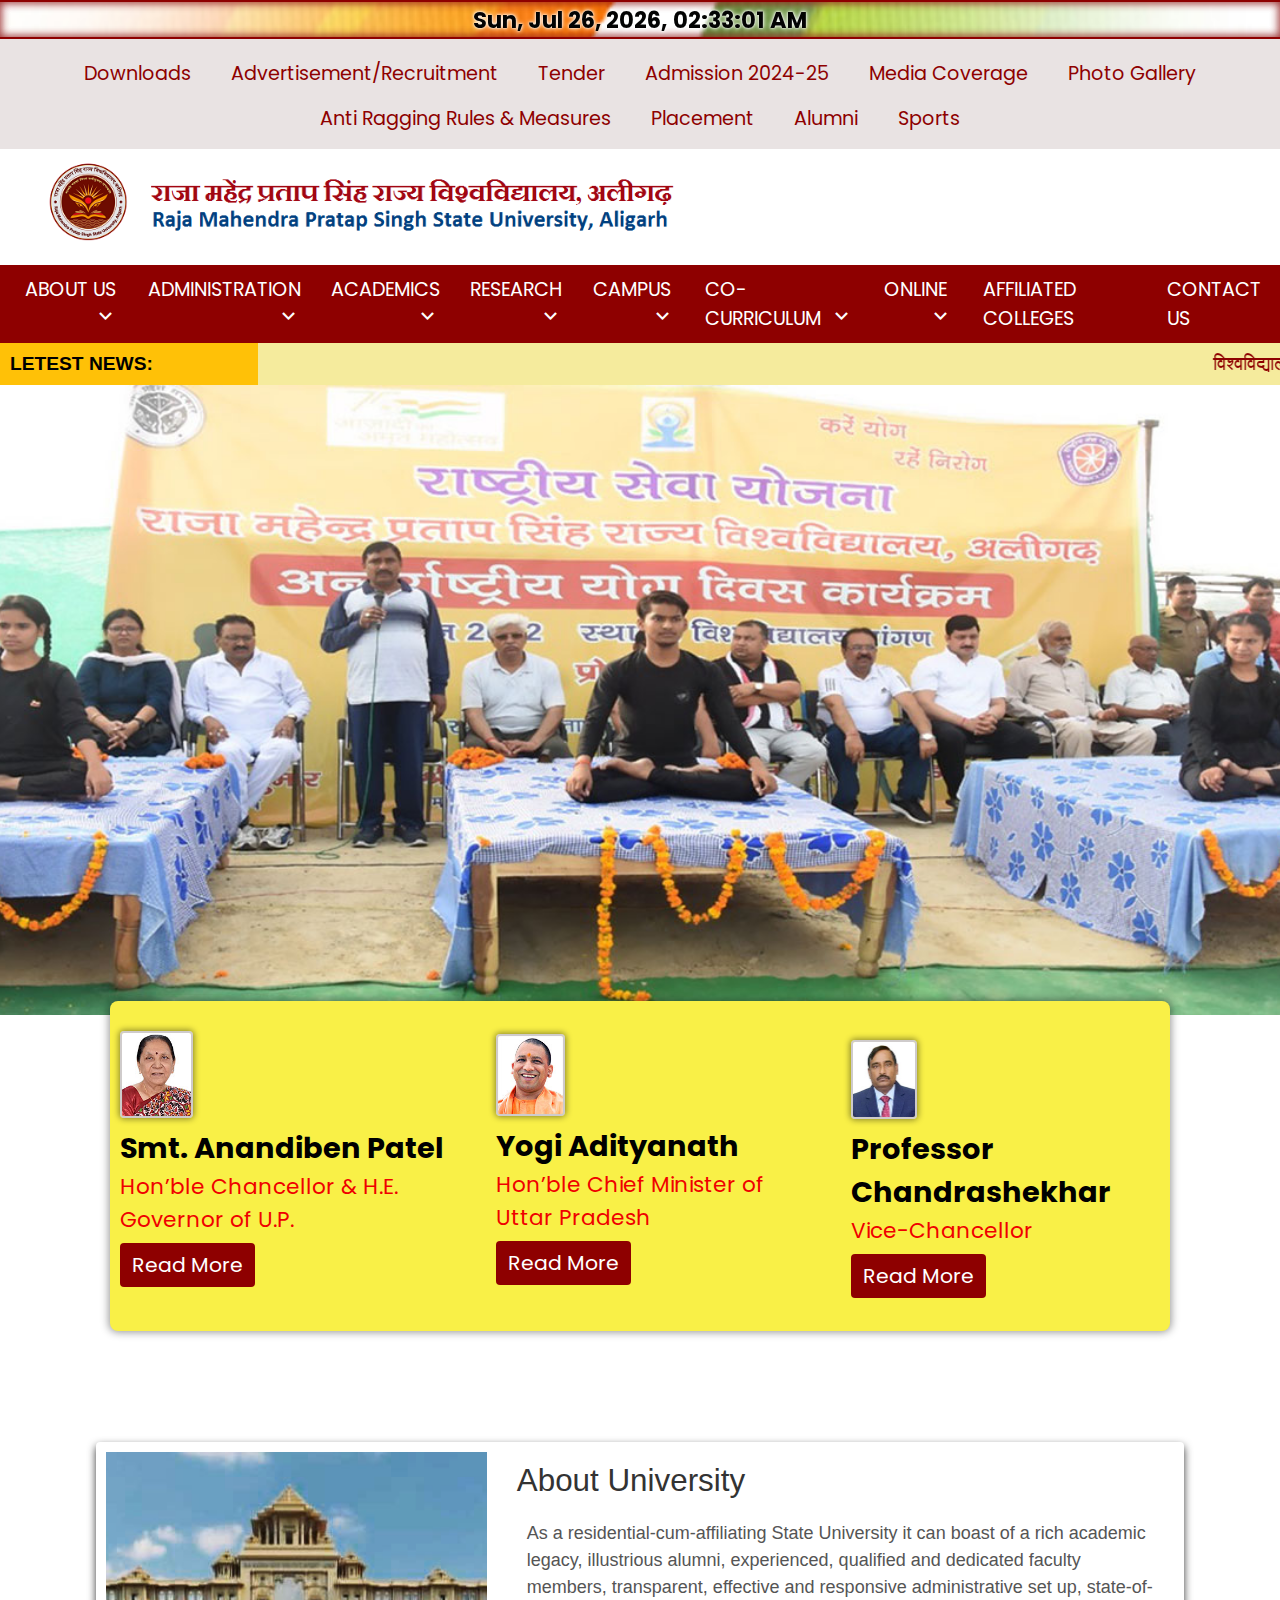
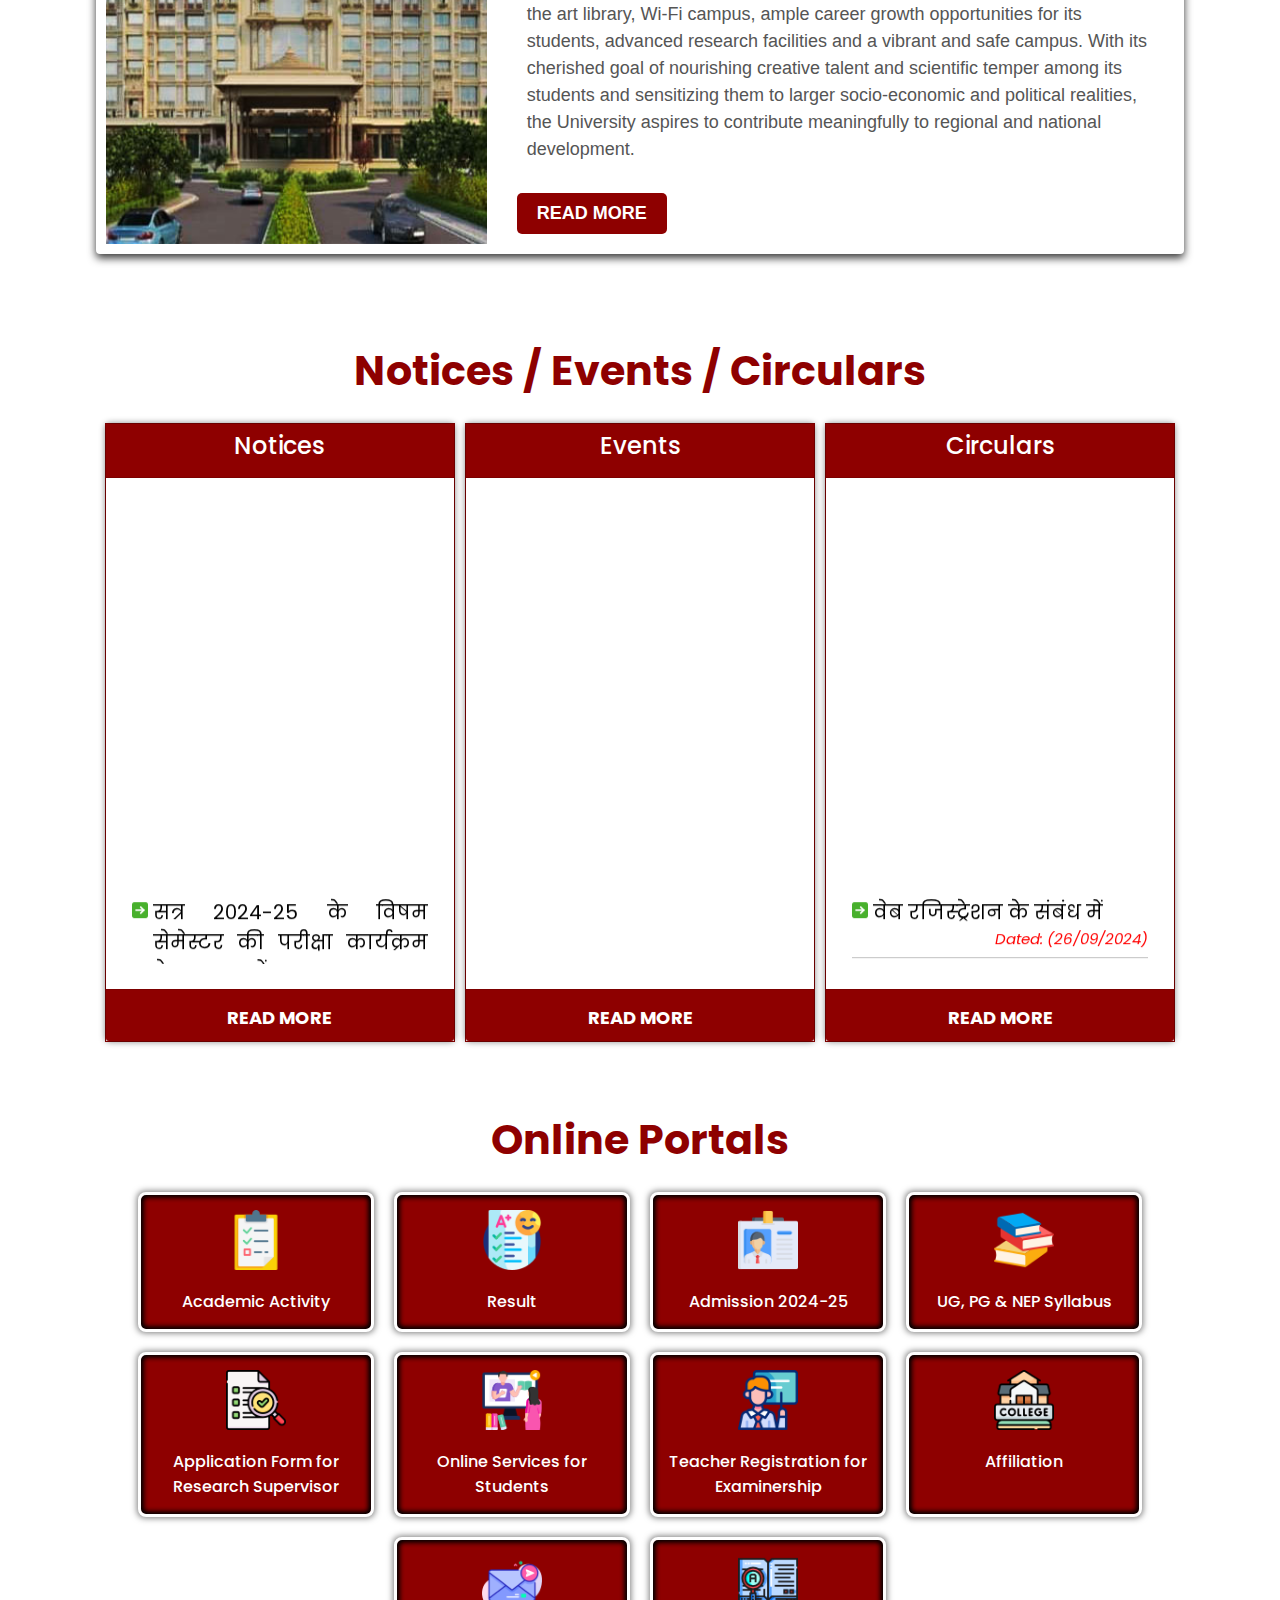
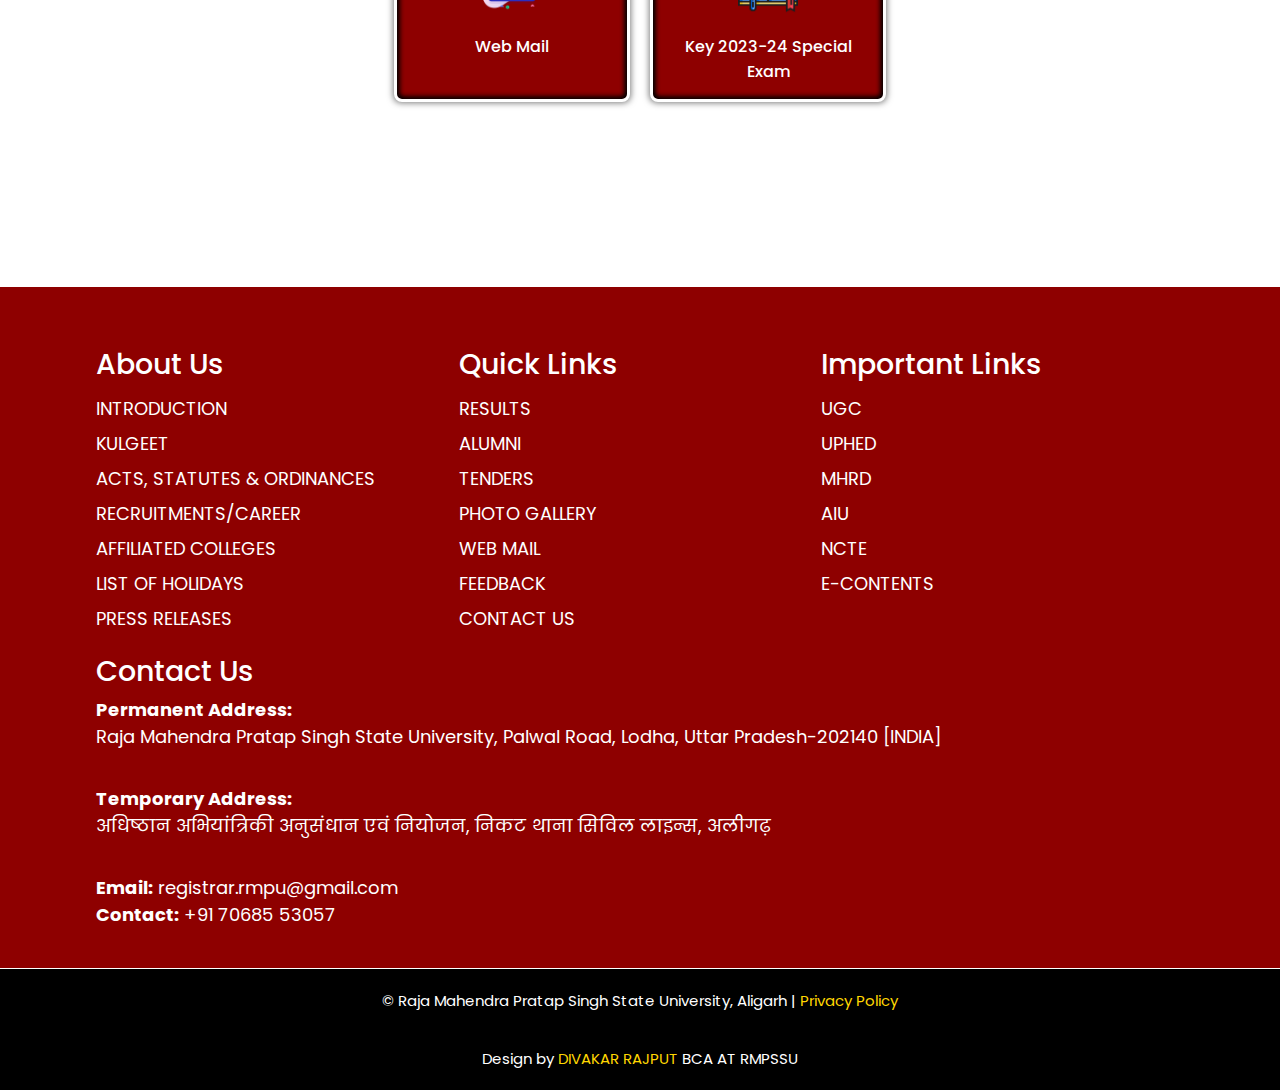
==== commit e923b158: "Add files via upload" ====
--- a/index.html
+++ b/index.html
@@ -103,7 +103,7 @@
           <li><a class="dropdown-item" href="/">Academic Council</a></li>
           <li><a class="dropdown-item" href="/">Examination Committee</a></li>
           <!-- Multi-level dropdown menu -->
-          <li class="dropdown-submenu">
+          <li class="dropdown-submenu dropdown">
             <label for="submenu1" class="dropdown-item dropdown-toggle">
               Committees/Cell
               <span class="material-symbols-outlined drop-icon">
@@ -150,7 +150,7 @@
         </label>
         <input type="checkbox" id="dropdown3" class="dropdown-checkbox">
         <ul class="dropdown-menu submenu-background">
-          <li class="dropdown-submenu">
+          <li class="dropdown-submenu dropdown">
             <label for="submenu01" class="dropdown-item dropdown-toggle">
               Faculty
               <span class="material-symbols-outlined drop-icon">
@@ -159,7 +159,7 @@
             </label>
             <input type="checkbox" id="submenu01" class="dropdown-checkbox">
             <ul class="dropdown-menu submenu-background-1">
-              <li class="dropdown-submenu">
+              <li class="dropdown-submenu dropdown">
                 <label for="submenu001" class="dropdown-item dropdown-toggle">
                   Faculty of Agriculture
                   <span class="material-symbols-outlined drop-icon">
@@ -171,7 +171,7 @@
                   <li><a class="dropdown-item" href="/">Department of Agruculture</a></li>
                 </ul>
               </li>
-              <li class="dropdown-submenu">
+              <li class="dropdown-submenu dropdown">
                 <label for="submenu002" class="dropdown-item dropdown-toggle">
                   Faculty of Arts
                   <span class="material-symbols-outlined drop-icon">
@@ -195,7 +195,7 @@
                   <li><a class="dropdown-item" href="/">Department of Urdu</a></li>
                 </ul>
               </li>
-              <li class="dropdown-submenu">
+              <li class="dropdown-submenu dropdown">
                 <label for="submenu003" class="dropdown-item dropdown-toggle">
                   Faculty of Commerce
                   <span class="material-symbols-outlined drop-icon">
@@ -209,7 +209,7 @@
                   <li><a class="dropdown-item" href="/">Department of Economics</a></li>
                 </ul>
               </li>
-              <li class="dropdown-submenu">
+              <li class="dropdown-submenu dropdown">
                 <label for="submenu004" class="dropdown-item dropdown-toggle">
                   Faculty of Education
                   <span class="material-symbols-outlined drop-icon">
@@ -223,7 +223,7 @@
                   <li><a class="dropdown-item" href="/">Department of Physical Education</a></li>
                 </ul>
               </li>
-              <li class="dropdown-submenu">
+              <li class="dropdown-submenu dropdown">
                 <label for="submenu005" class="dropdown-item dropdown-toggle">
                   Faculty of Science
                   <span class="material-symbols-outlined drop-icon">
@@ -246,7 +246,7 @@
                   <li><a class="dropdown-item" href="/">Department of Industrial Microbiology</a></li>
                 </ul>
               </li>
-              <li class="dropdown-submenu">
+              <li class="dropdown-submenu dropdown">
                 <label for="submenu006" class="dropdown-item dropdown-toggle">
                   Faculty of Law
                   <span class="material-symbols-outlined drop-icon">
@@ -263,7 +263,7 @@
           <li><a class="dropdown-item" href="/">Programs Offered</a></li>
           <li><a class="dropdown-item" href="/">Syllabi</a></li>
           <li><a class="dropdown-item" href="/">UGC-HRD Center</a></li>
-          <li class="dropdown-submenu">
+          <li class="dropdown-submenu dropdown">
             <label for="submenu2" class="dropdown-item dropdown-toggle">
               IQAC
               <span class="material-symbols-outlined drop-icon">
@@ -295,7 +295,7 @@
         <input type="checkbox" id="dropdown4" class="dropdown-checkbox">
         <ul class="dropdown-menu submenu-background">
           <li><a class="dropdown-item" href="/">Reseach Policy</a></li>
-          <li class="dropdown-submenu">
+          <li class="dropdown-submenu dropdown">
             <label for="submenu3" class="dropdown-item dropdown-toggle">
               Publications
               <span class="material-symbols-outlined drop-icon">
@@ -311,7 +311,7 @@
           <li><a class="dropdown-item" href="/">Research Projects</a></li>
           <li><a class="dropdown-item" href="/">Project Report</a></li>
           <li><a class="dropdown-item" href="/">Consultancy Policy</a></li>
-          <li class="dropdown-submenu">
+          <li class="dropdown-submenu dropdown">
             <label for="submenu4" class="dropdown-item dropdown-toggle">
               Ph.D.
               <span class="material-symbols-outlined drop-icon">
@@ -342,7 +342,7 @@
           <li><a class="dropdown-item" href="/">Hostels</a></li>
           <li><a class="dropdown-item" href="/">Guest House</a></li>
           <li><a class="dropdown-item" href="/">Green Campus</a></li>
-          <li class="dropdown-submenu">
+          <li class="dropdown-submenu dropdown">
             <label for="submenu5" class="dropdown-item dropdown-toggle">
               Museum
               <span class="material-symbols-outlined drop-icon">
@@ -363,7 +363,7 @@
           <li><a class="dropdown-item" href="/">Samvad Bhawan</a></li>
           <li><a class="dropdown-item" href="/">Examination & Evaluation Center</a></li>
           <li><a class="dropdown-item" href="/">Health Center</a></li>
-          <li class="dropdown-submenu">
+          <li class="dropdown-submenu dropdown">
             <label for="submenu6" class="dropdown-item dropdown-toggle">
               Gallery
               <span class="material-symbols-outlined drop-icon">
@@ -549,6 +549,14 @@
                 onmouseout="this.start()">
                 <li>
                   <div class="notice-title justify">
+                    सत्र 2024-25 के विषम सेमेस्टर की परीक्षा कार्यक्रम के सम्बन्ध में
+                    <div class="notice-date d-inline-block float-end">
+                      Dated: (11/11/2024)
+                    </div>
+                  </div>
+                </li>
+                <li>
+                  <div class="notice-title justify">
                     सत्र 2024-25 विषम सेमेस्टर की स्नातक एवं परास्नातक परीक्षा के संबंध में
                     <div class="notice-date d-inline-block float-end">
                       Dated: (03/10/2024)
--- a/css/style.css
+++ b/css/style.css
@@ -214,7 +214,6 @@
   top: 42px;
   left: 0;
   border-radius: 4px;
-  overflow: hidden;
 }
 
 .dropdown-checkbox:checked+.dropdown-menu {
@@ -235,13 +234,22 @@
 }
 
 /* Multi-level Dropdown */
+.dropdown-submenu .dropdown-menu {
+  list-style: none;
+  min-width: 300px;
+  box-shadow: 0 4px 6px rgba(0, 0, 0, 0.1);
+  z-index: 1000;
+  top:0;
+  left: 0;
+  border-radius: 4px;
+}
 .dropdown-submenu {
   position: relative;
 }
 
 .dropdown-submenu>.dropdown-menu {
   top: 0;
-  left: 100%;
+  left: 302px;
   margin-top: -1px;
 }
 
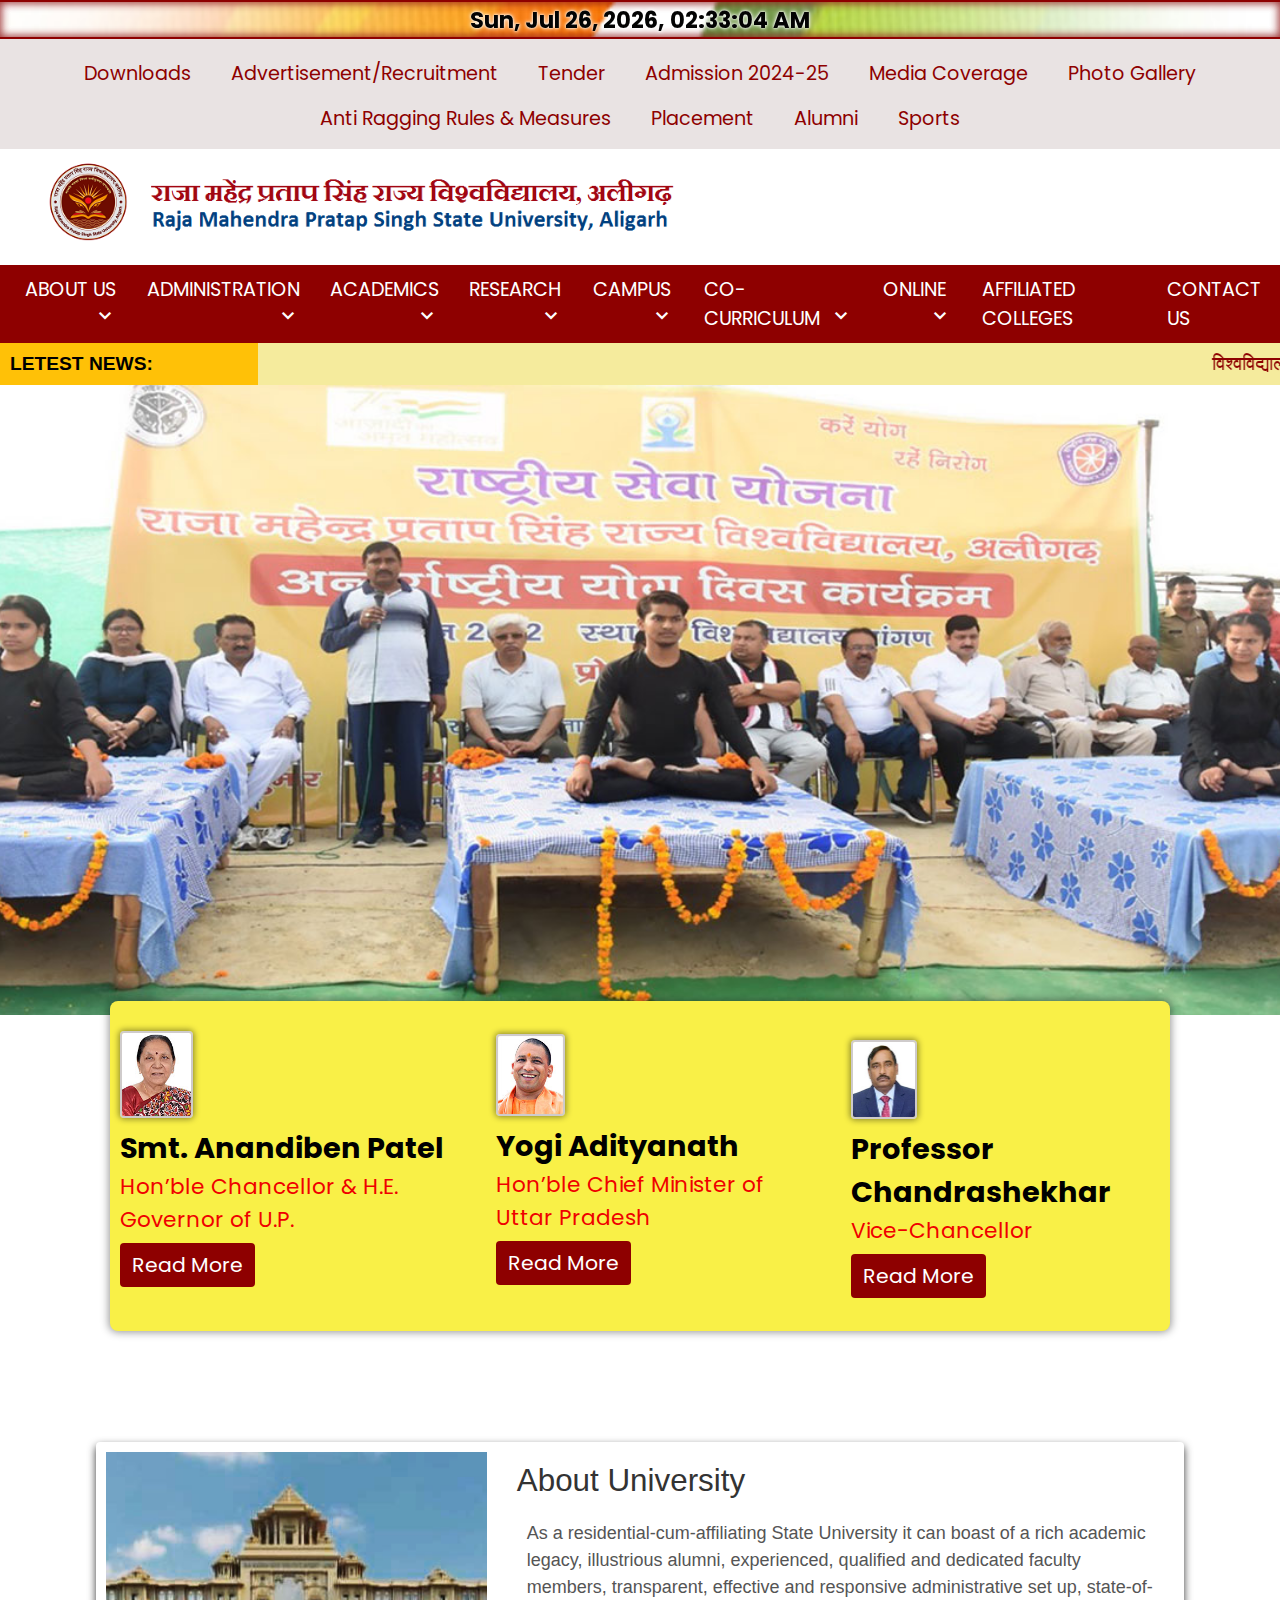
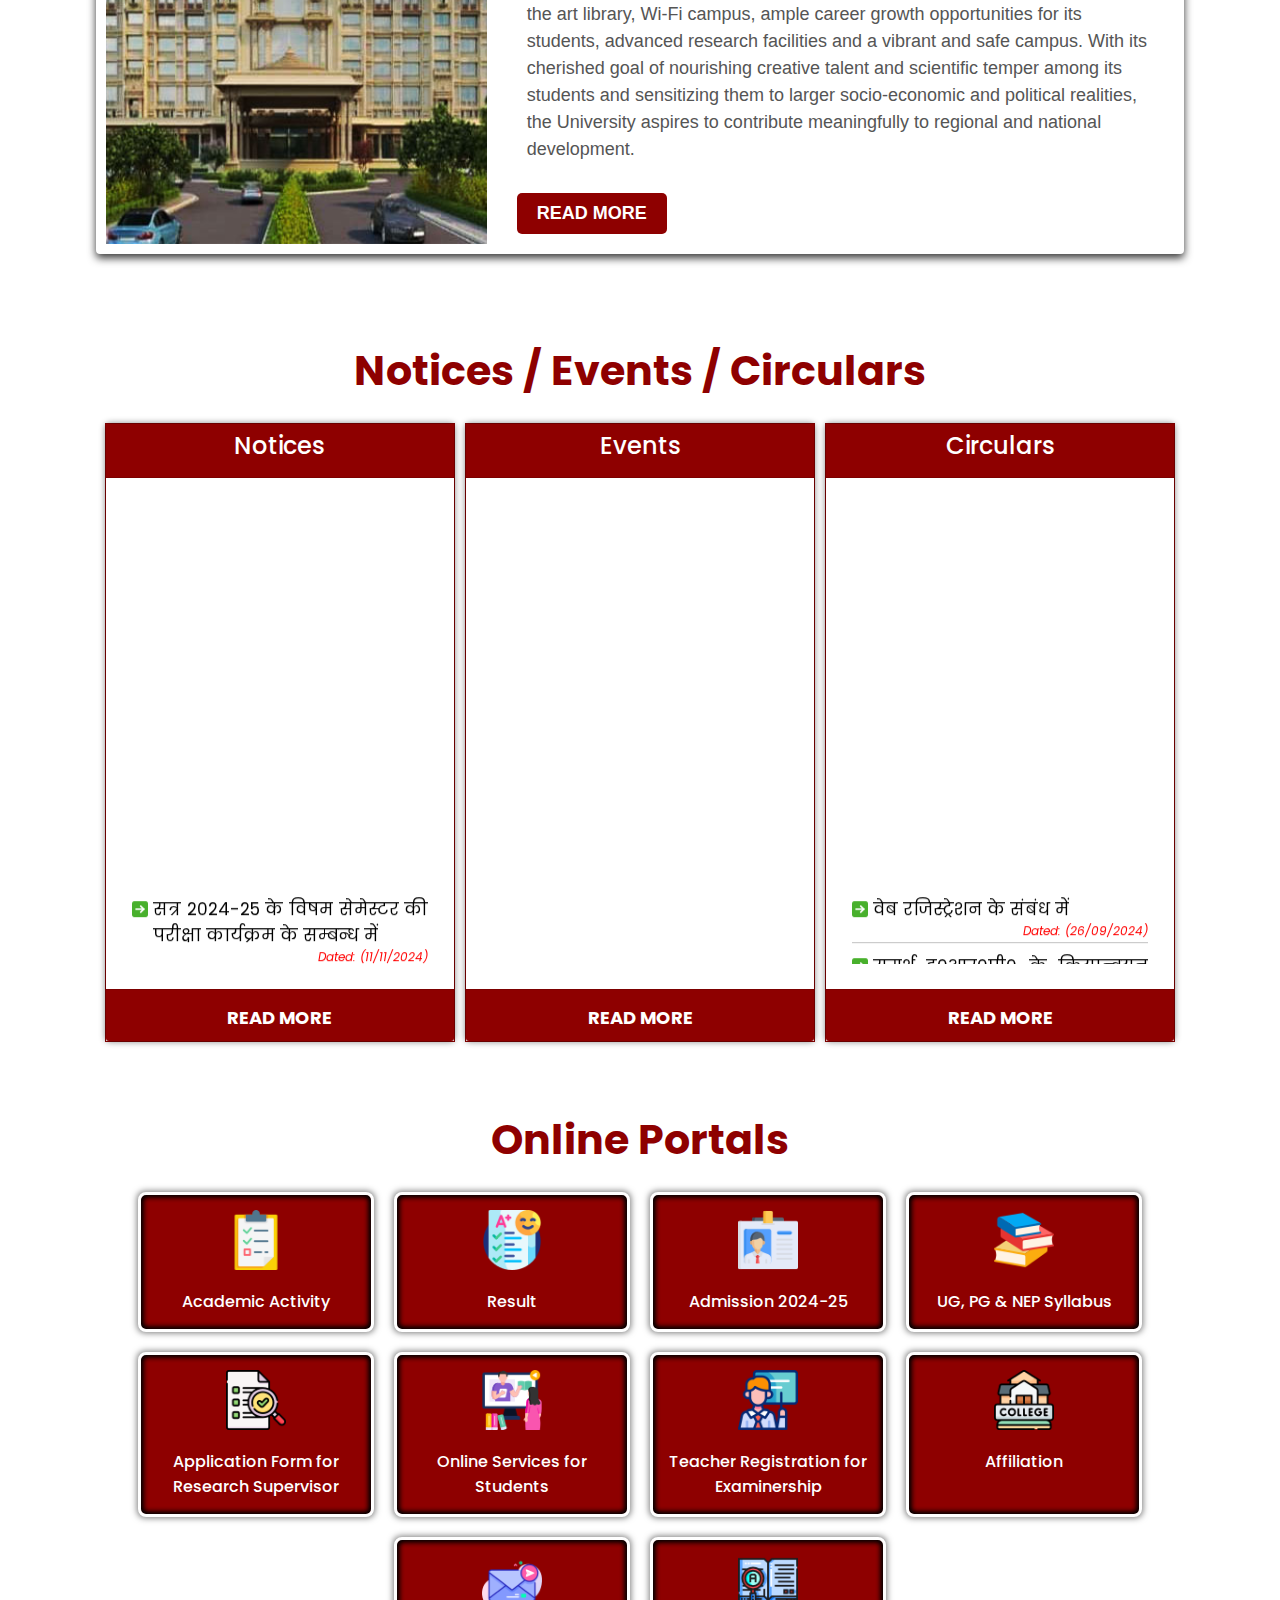
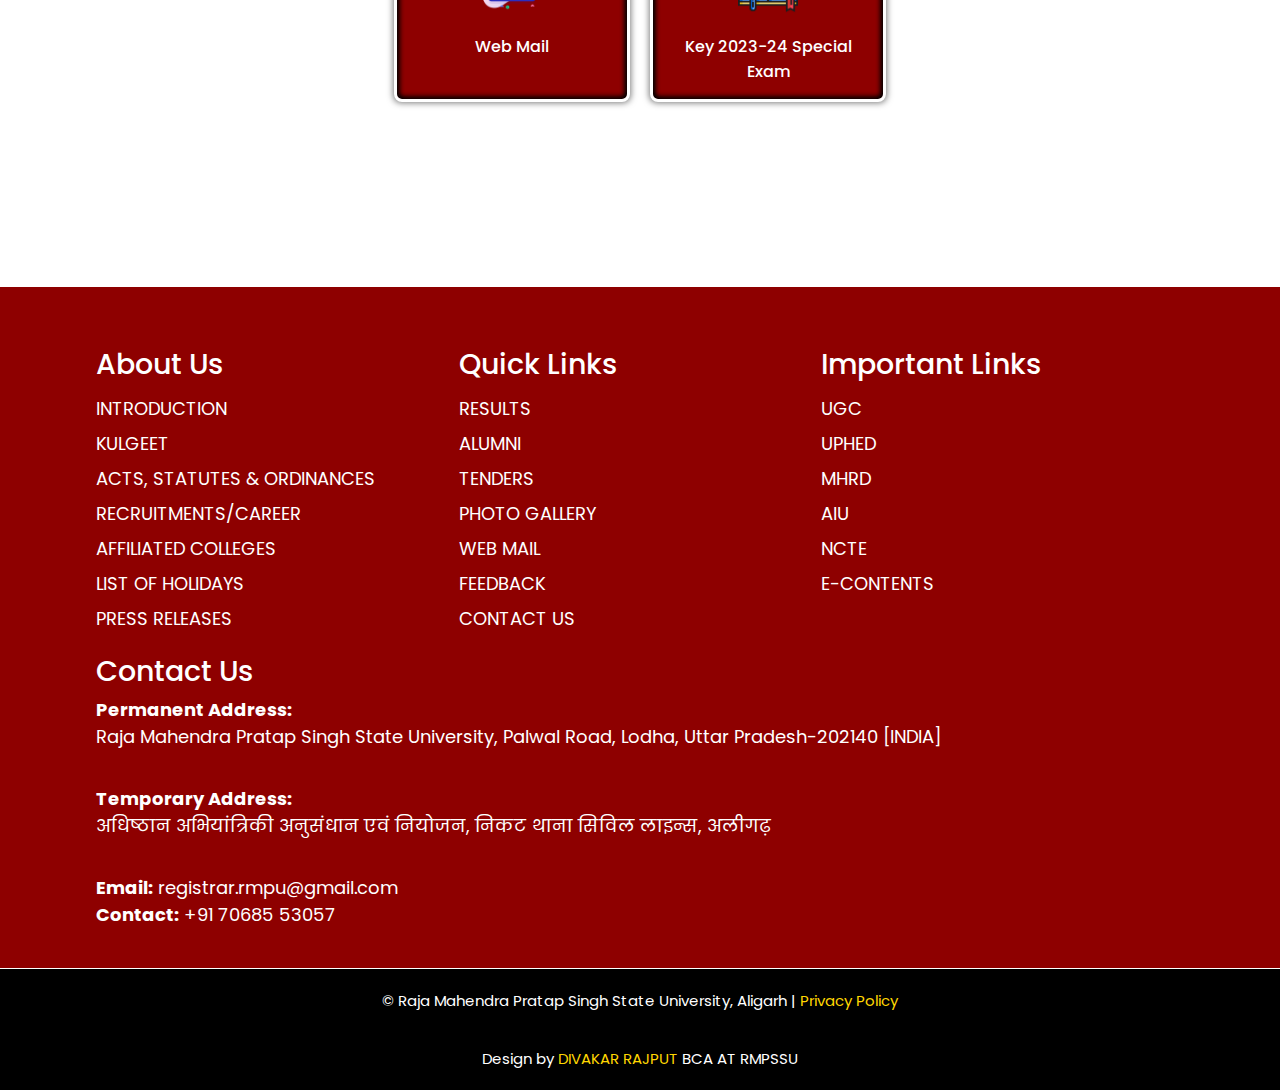
==== commit f6a3645d: "Add files via upload" ====
--- a/index.html
+++ b/index.html
@@ -422,7 +422,7 @@
       </li>
       <li class="nav-item dropdown">
         <div class="nav-link dropdown-toggle">
-          <a href="#" class="nav-without-links">CONTACT US</a>
+          <a href="contact.html" class="nav-without-links">CONTACT US</a>
         </div>
       </li>
     </ul>
@@ -549,10 +549,12 @@
                 onmouseout="this.start()">
                 <li>
                   <div class="notice-title justify">
-                    सत्र 2024-25 के विषम सेमेस्टर की परीक्षा कार्यक्रम के सम्बन्ध में
+                    <a href="pdf/NOTI95.pdf" target="_blank" class="notice-link">
+                      सत्र 2024-25 के विषम सेमेस्टर की परीक्षा कार्यक्रम के सम्बन्ध में
                     <div class="notice-date d-inline-block float-end">
                       Dated: (11/11/2024)
                     </div>
+                    </a>
                   </div>
                 </li>
                 <li>
@@ -944,7 +946,7 @@
           <li><a href="#">PHOTO GALLERY</a></li>
           <li><a href="#">WEB MAIL</a></li>
           <li><a href="#">FEEDBACK</a></li>
-          <li><a href="#">CONTACT US</a></li>
+          <li><a href="contact.html">CONTACT US</a></li>
         </ul>
       </div>
       <div class="footer-section important-links">
--- a/css/style.css
+++ b/css/style.css
@@ -43,7 +43,7 @@
 }
 
 .material-symbols-outlined {
-  font-size: 25px !important;
+  font-size: 25px;
 }
 
 /* time on top start */
@@ -213,13 +213,13 @@
   z-index: 1000;
   top: 42px;
   left: 0;
+  list-style: none;
   border-radius: 4px;
 }
 
 .dropdown-checkbox:checked+.dropdown-menu {
   display: block;
 }
-
 .dropdown-item {
   color: var(--white-color);
   text-decoration: none;
@@ -587,8 +587,14 @@
 }
 
 .notice-card ul li div.notice-title {
-  font-size: 15px;
-  margin-bottom: 5px;
+  font-size: 13px;
+  margin-bottom: 0px;
+}
+.notice-card ul li div.notice-title .notice-link {
+  color: var(--black-color);
+}
+.notice-card ul li div.notice-title .notice-link:hover {
+  color: var(--blue-color);
 }
 
 .justify {
@@ -597,7 +603,7 @@
 
 .notice-card ul li div.notice-date {
   text-align: right;
-  font-size: 10px;
+  font-size: 8px;
   font-style: italic;
   color: rgb(255, 0, 0);
 }
@@ -805,12 +811,22 @@
 
 table tbody td {
   padding: 20px 10px;
+  font-size: 20px;
+}
+table tbody td a {
   text-align: center;
   font-size: 20px;
-}
-
+  text-decoration: none;
+  color: var(--black-color);
+}
+table tbody td a:hover {
+  color: var(--blue-color);
+}
 table tbody td:first-child {
   text-align: left;
+}
+table tbody td:last-child {
+  font-size: 15px;
 }
 
 table tbody tr:nth-last-child(odd) {
@@ -933,4 +949,161 @@
     -webkit-transform: scale(1);
     transform: scale(1);
   }
-}+}
+
+/* contact page css start */
+.contactus-text{
+  height: 20vh;
+  font-size: 25px;
+  background-image: url(/img/university.jpg);
+  background-repeat: no-repeat;
+  background-size: cover;
+  background-position: center;
+  color: var(--text-color);
+  margin-bottom: 30px;
+}
+.contactus-text h1{
+  color: #fff;
+  background-color: #000000be;
+  width: 100%;
+  height: 100%;
+  display: flex;
+  align-items: center;
+  margin: 0px;
+  justify-content: center;
+}
+
+.page-text{
+  width: 60%;
+  font-weight: bold;
+  margin-left: auto;
+  margin-right: auto;
+  margin-top: 4px;
+  font-size: xx-large;
+  margin-bottom: 30px;
+  padding-bottom: 25px;
+  border-bottom: 5px solid var(--text-color);
+  border-radius: 8px;
+}
+.col-md-5{
+  width: 40%;
+}
+.col-md-7{
+  width: 60%;
+}
+
+.bullet-heading {
+  display: flex;
+  align-items: center;
+  margin-bottom: 10px;
+}
+
+.icon {
+  width: 50px;
+  height: 50px;
+  display: flex;
+  align-items: center;
+  justify-content: center;
+  background-color:#fff !important;
+  color: var(--text-color);
+  border: 4px solid var(--text-color);
+  border-radius: 20px 0px 20px 0px;
+  z-index: 101;
+}
+.icon span {
+ font-size: 1.6rem;
+ font-weight: bold;
+}
+
+.title-a {
+  font-weight: bold;
+  padding-left: 25px;
+  padding-top: 5px;
+  margin-left: -10px;
+  color: white;
+  height: 40px;
+  font-size: 1.6rem;
+  width: 100%;
+}
+
+.bullet-detail {
+  margin-top: 20px !important;
+  font-size: 1.5rem;
+  color: #333;
+  line-height: 50px;
+}
+
+h5.bullet-detail {
+  font-size: 1.5 rem;
+  margin: 0;
+  word-spacing: 10px;
+}
+.icon-red { color: var(--text-color); }
+.bg-red { background:linear-gradient(to right, rgb(169, 41, 38) 0%,rgba(169, 41, 38, .5) 100%);}
+
+
+.icon-green {color: #2b8a3e; border: 4px solid #2b8a3e; }
+.bg-green { background:linear-gradient(to right, #2b8a3e 0%,#2b8a3e89 100%); }
+
+.icon-orange {color: #d9480f; border: 4px solid #d9480f; }
+.bg-orange { background:linear-gradient(to right, #d9480f 0%,#d9480f94 100%); }
+
+.icon-blue {color: #1c7ed6; border: 4px solid #1c7ed6; }
+.bg-blue { background:linear-gradient(to right, #1c7ed6 0%,#1c7fd683 100%); }
+
+
+/* Map Styling */
+.bullet-detail iframe {
+  border: none;
+  height: 70vh;
+}
+
+/* Spacing */
+.mt-1 { margin-top: 5px; }
+.mt-5 { margin-top: 20px; }
+.mb-5 { margin-bottom: 20px; }
+
+/* Responsive Styling */
+@media (max-width: 768px) {
+  .row {
+      flex-direction: column;
+  }
+
+  .col-md-5, .col-md-7 {
+      width: 100%;
+      padding: 0;
+  }
+  .icon{
+    width: 60px;
+    height: 50px;
+  }
+  .bullet-heading {
+      flex-direction: row;
+  }
+
+  .icon {
+      margin-bottom: 5px;
+  }
+
+  .title {
+      padding: 5px 0;
+  }
+}
+
+/* @media (max-width: 480px) {
+
+  .bullet-detail {
+      font-size: 14px;
+  }
+
+  .icon {
+      width: 25px;
+      height: 25px;
+      font-size: 16px;
+  }
+
+  .bullet-detail iframe {
+      height: 300px;
+  }
+} */
+/* contact page css end */--- a/css/media.css
+++ b/css/media.css
@@ -328,11 +328,11 @@
   }
 
   .notice-card ul li .notice-title {
-    font-size: 1.125rem;
+    font-size: 14px;
   }
 
   .notice-card ul li .notice-date {
-    font-size: 0.875rem;
+    font-size: 10px;
   }
 
   .col-md-4 {
@@ -358,11 +358,11 @@
 
   /* Large devices (desktops) */
   .notice-card ul li div.notice-title {
-    font-size: 20px;
+    font-size: 17px;
   }
 
   .notice-card ul li div.notice-date {
-    font-size: 15px;
+    font-size: 12px;
   }
 
   .col-md-4 {
@@ -427,6 +427,12 @@
   table tbody td {
     font-size: 14px;
   }
+  table tbody td a{
+    font-size: 14px;
+  }
+  table tbody td:last-child {
+    font-size: 12px;
+  }
 
   .btn {
     font-size: 14px;
@@ -451,4 +457,9 @@
     font-size: 12px;
     padding: 7px;
   }
+}
+@media (max-width: 768px) {
+  .contactus-text{
+    height: 25vh;
+  }
 }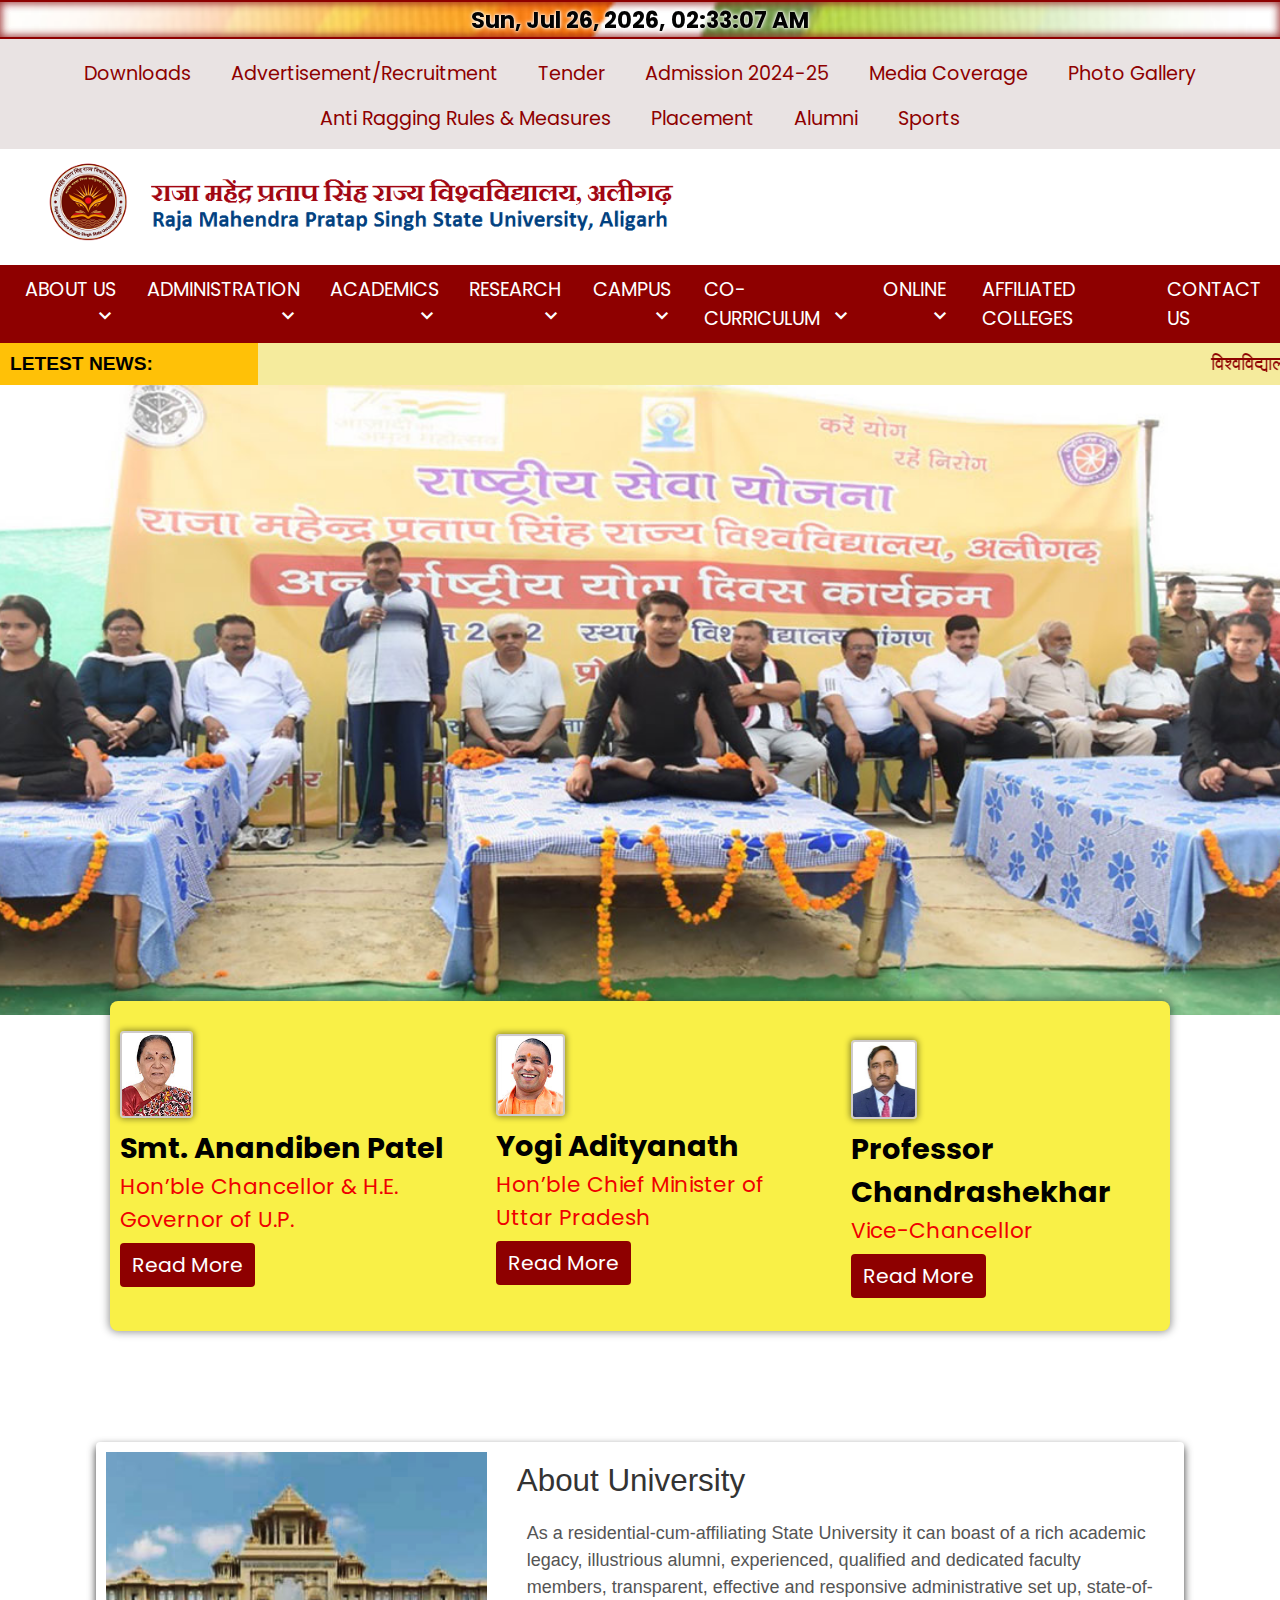
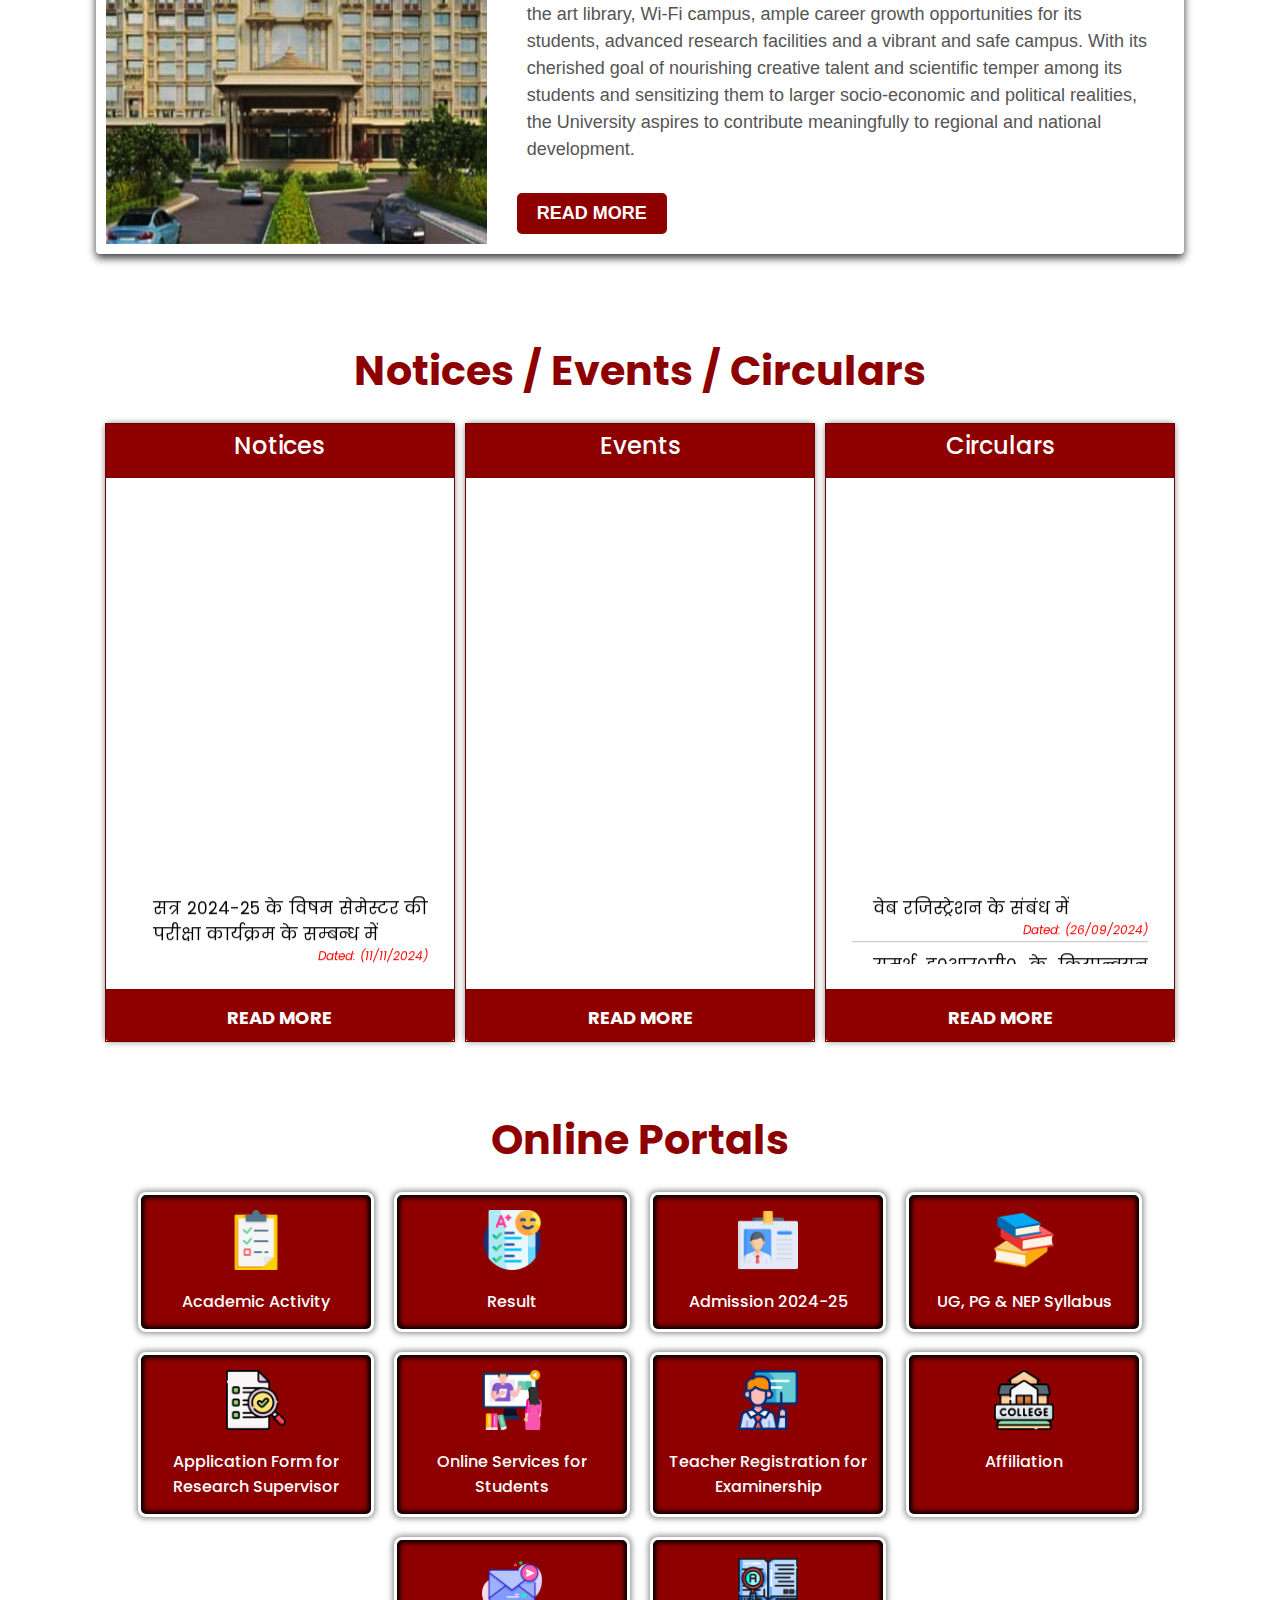
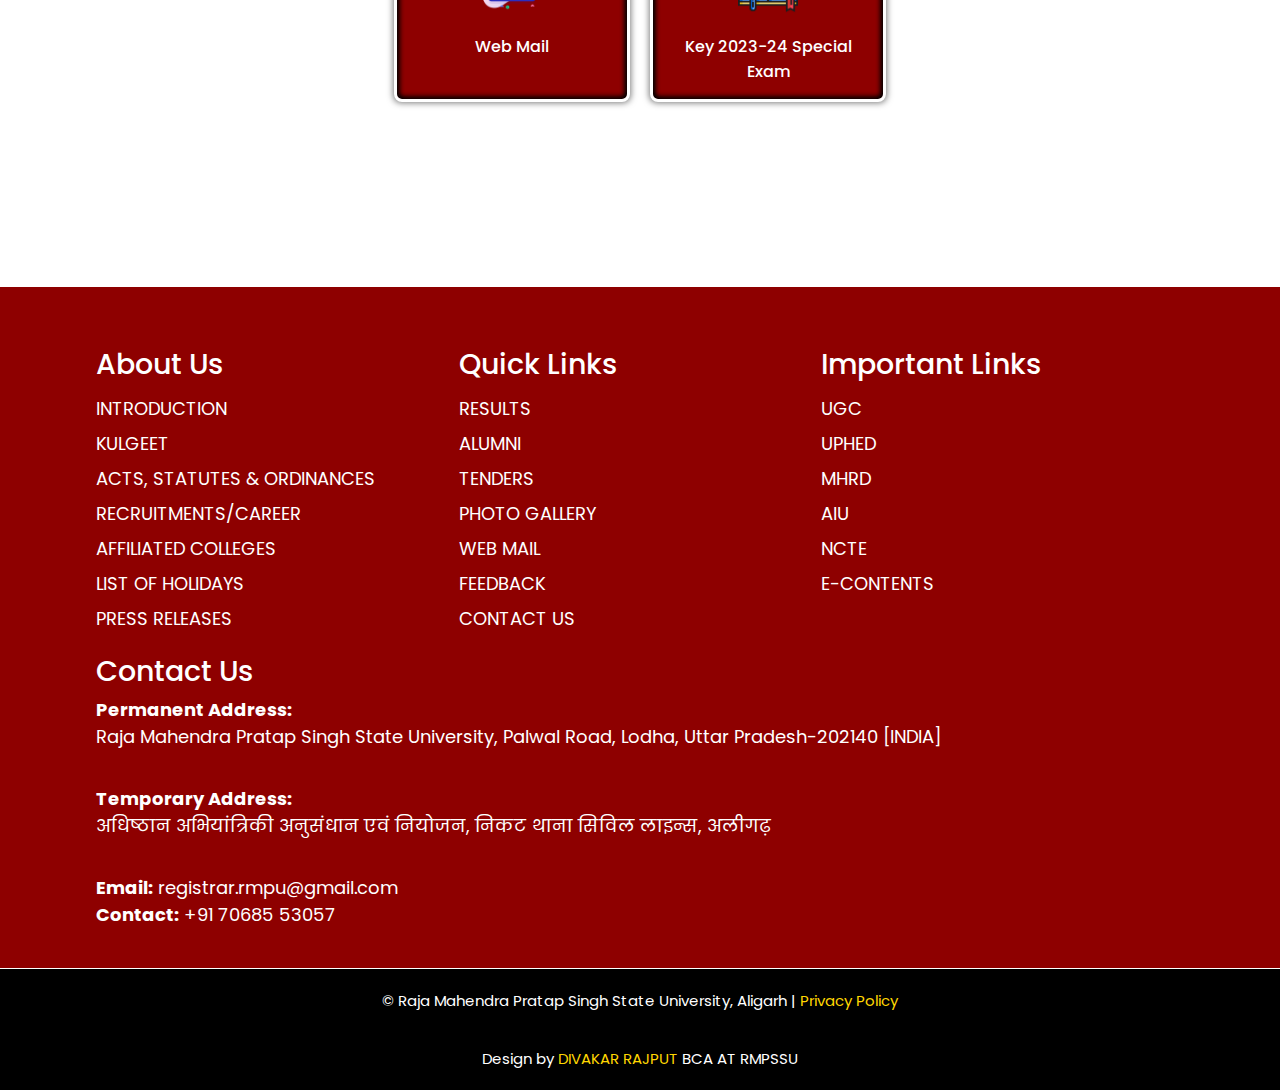
==== commit 2431e810: "Add files via upload" ====
--- a/index.html
+++ b/index.html
@@ -75,9 +75,9 @@
         </label>
         <input type="checkbox" id="dropdown1" class="dropdown-checkbox">
         <ul class="dropdown-menu submenu-background">
-          <li><a class="dropdown-item" href="/introduction-about-university">Introduction</a></li>
-          <li><a class="dropdown-item" href="/vission-and-mission">Vision & Mission</a></li>
-          <li><a class="dropdown-item" href="/core-values">Core Values</a></li>
+          <li><a class="dropdown-item" href="introduction-about-university.html">Introduction</a></li>
+          <li><a class="dropdown-item" href="vision-and-mission.html">Vision & Mission</a></li>
+          <li><a class="dropdown-item" href="core-value.html">Core Values</a></li>
           <li><a class="dropdown-item" href="/">Strategic Plan</a></li>
           <li><a class="dropdown-item" href="/">Kulgeet</a></li>
           <li><a class="dropdown-item" href="/">Act, Statuses & Ordinances</a></li>
@@ -527,7 +527,7 @@
         nourishing creative talent and scientific temper among its students and sensitizing them to larger
         socio-economic and political realities, the University aspires to contribute meaningfully to regional
         and national development.</p>
-      <a href="#" class="read-more-btn">Read More</a>
+      <a href="introduction-about-university.html" class="read-more-btn">Read More</a>
     </div>
   </div>
   <!-- university about card end -->
@@ -551,9 +551,9 @@
                   <div class="notice-title justify">
                     <a href="pdf/NOTI95.pdf" target="_blank" class="notice-link">
                       सत्र 2024-25 के विषम सेमेस्टर की परीक्षा कार्यक्रम के सम्बन्ध में
-                    <div class="notice-date d-inline-block float-end">
-                      Dated: (11/11/2024)
-                    </div>
+                      <div class="notice-date d-inline-block float-end">
+                        Dated: (11/11/2024)
+                      </div>
                     </a>
                   </div>
                 </li>
@@ -988,7 +988,18 @@
     <p>Design by <a href="#">DIVAKAR RAJPUT</a> BCA AT RMPSSU</p>
   </div>
   <!-- bottom footer end -->
-
+  <script>
+    let currentIndex = 0;
+    function moveSlide(direction) {
+      const slides = document.querySelector('.slides');
+      const totalSlides = document.querySelectorAll('.slide').length;
+      currentIndex = (currentIndex + direction + totalSlides) % totalSlides;
+      slides.style.transform = `translateX(-${currentIndex * 100}%)`;
+    }
+    setInterval(() => {
+      moveSlide(1);
+    }, 5000);
+  </script>
   <script src="js/main.js"></script>
 </body>
 
--- a/css/style.css
+++ b/css/style.css
@@ -580,7 +580,7 @@
 
 .notice-card ul li {
   border-bottom: solid 1px silver;
-  background: url(/img/right-arrow.png) left 5px no-repeat;
+  background-image: url(right-arrow.png) left 5px no-repeat;
   margin-bottom: 10px;
   padding-left: 21px;
   padding-bottom: 2px;
@@ -813,6 +813,10 @@
   padding: 20px 10px;
   font-size: 20px;
 }
+table tbody td:nth-child(2) {
+ min-width:100px;
+ text-align: center;
+}
 table tbody td a {
   text-align: center;
   font-size: 20px;
@@ -834,7 +838,7 @@
 }
 
 .btn {
-  font-size: 17px;
+  font-size: 15px;
   text-transform: uppercase;
   text-align: center;
   padding: 10px;
@@ -849,8 +853,39 @@
 }
 
 /* notice page end */
-
-/* history btn */
+.searchfilters{
+  width: 30%;
+  display: flex;
+  flex-direction: column;
+  margin-left: auto;
+  margin-right: auto;
+  align-items: center;
+  border-radius: 8px;
+  padding-right: 10px;
+}
+.inputfilters{
+  width: 100%;
+  height: 100%;
+  border-radius: 4px;
+}
+.inputfilters input{
+  width: 100%;
+  height: 100%;
+  padding: 10px 0px;
+  border: none;
+  padding-left: 20px;
+  border-radius: 4px;
+  outline: none;
+  font-size:large;
+  border-radius: 8px;
+  border: 2px solid var(--text-color);
+  box-shadow: 0px 0px 6px 1px rgba(0, 0, 0, 0.283);
+}
+.inputfilters input::placeholder{
+  color: rgb(161, 161, 161);
+  font-size:large;
+  text-transform: capitalize;
+}
 .historybtn {
   width: 100%;
   display: flex;
@@ -955,7 +990,7 @@
 .contactus-text{
   height: 20vh;
   font-size: 25px;
-  background-image: url(/img/university.jpg);
+  background-image: url(university.jpg);
   background-repeat: no-repeat;
   background-size: cover;
   background-position: center;
@@ -999,7 +1034,7 @@
 }
 
 .icon {
-  width: 50px;
+  width: 70px;
   height: 50px;
   display: flex;
   align-items: center;
@@ -1011,7 +1046,7 @@
   z-index: 101;
 }
 .icon span {
- font-size: 1.6rem;
+ font-size: 2.2rem;
  font-weight: bold;
 }
 
@@ -1030,11 +1065,11 @@
   margin-top: 20px !important;
   font-size: 1.5rem;
   color: #333;
-  line-height: 50px;
+  line-height: 30px;
 }
 
 h5.bullet-detail {
-  font-size: 1.5 rem;
+  font-size: 1.3rem;
   margin: 0;
   word-spacing: 10px;
 }
@@ -1051,19 +1086,15 @@
 .icon-blue {color: #1c7ed6; border: 4px solid #1c7ed6; }
 .bg-blue { background:linear-gradient(to right, #1c7ed6 0%,#1c7fd683 100%); }
 
-
-/* Map Styling */
 .bullet-detail iframe {
   border: none;
   height: 70vh;
 }
 
-/* Spacing */
 .mt-1 { margin-top: 5px; }
 .mt-5 { margin-top: 20px; }
 .mb-5 { margin-bottom: 20px; }
 
-/* Responsive Styling */
 @media (max-width: 768px) {
   .row {
       flex-direction: column;
@@ -1073,6 +1104,13 @@
       width: 100%;
       padding: 0;
   }
+  .bullet-detail{
+    font-size: 14px !important;
+    line-height: 25px;
+  }
+  .bullet-detail ul li{
+    list-style: none;
+  }
   .icon{
     width: 60px;
     height: 50px;
@@ -1088,22 +1126,8 @@
   .title {
       padding: 5px 0;
   }
-}
-
-/* @media (max-width: 480px) {
-
-  .bullet-detail {
-      font-size: 14px;
-  }
-
-  .icon {
-      width: 25px;
-      height: 25px;
-      font-size: 16px;
-  }
-
-  .bullet-detail iframe {
-      height: 300px;
-  }
-} */
+  .page-text{
+   font-size:small;
+  }
+}
 /* contact page css end */--- a/css/media.css
+++ b/css/media.css
@@ -109,6 +109,7 @@
   }
 
   .rmpssu-logo {
+    width: 99%;
     margin-left: 40px;
     transform: scale(1.2);
   }
@@ -462,4 +463,67 @@
   .contactus-text{
     height: 25vh;
   }
-}+}
+
+/* Default styling for larger screens is already defined */
+
+/* For tablets and small desktops (max width 1024px) */
+@media (max-width: 1024px) {
+  .searchfilters {
+    width: 50%; /* Adjust width */ /* Reduce gap */
+    padding-right: 5px; /* Adjust padding */
+  }
+
+  .inputfilters input {
+    font-size: medium; /* Reduce font size */
+    padding: 8px 0px; /* Adjust padding */
+    padding-left: 15px; /* Adjust left padding */
+  }
+  .inputfilters input::placeholder{
+    font-size: medium;
+  }
+}
+
+/* For mobile devices (max width 768px) */
+@media (max-width: 768px) {
+  .searchfilters {
+    width: 70%; /* Increase width for smaller devices */
+  }
+
+  .inputfilters input {
+    font-size: medium; /* Further reduce font size */
+    padding: 7px 0px; /* Adjust padding for smaller input */
+    padding-left: 10px; /* Adjust left padding */
+  }
+  .searchfilters span {
+    font-size: medium;
+  }
+  .searchfilters h6 {
+    font-size: x-small;
+  }
+  .inputfilters input::placeholder{
+    font-size: medium;
+  }
+}
+
+/* For very small devices (max width 480px) */
+@media (max-width: 480px) {
+  .searchfilters {
+    width: 90%; /* Almost full width */
+  }
+
+  .inputfilters input {
+    font-size: small; /* Small font for very small devices */
+    padding: 10px 0px; /* Compact padding */
+    padding-left: 8px; /* Adjust padding */
+  }
+  .searchfilters span {
+    font-size: small;
+  }
+  .searchfilters h6 {
+    font-size: xx-small;
+  }
+  .inputfilters input::placeholder{
+    font-size: small;
+  }
+}
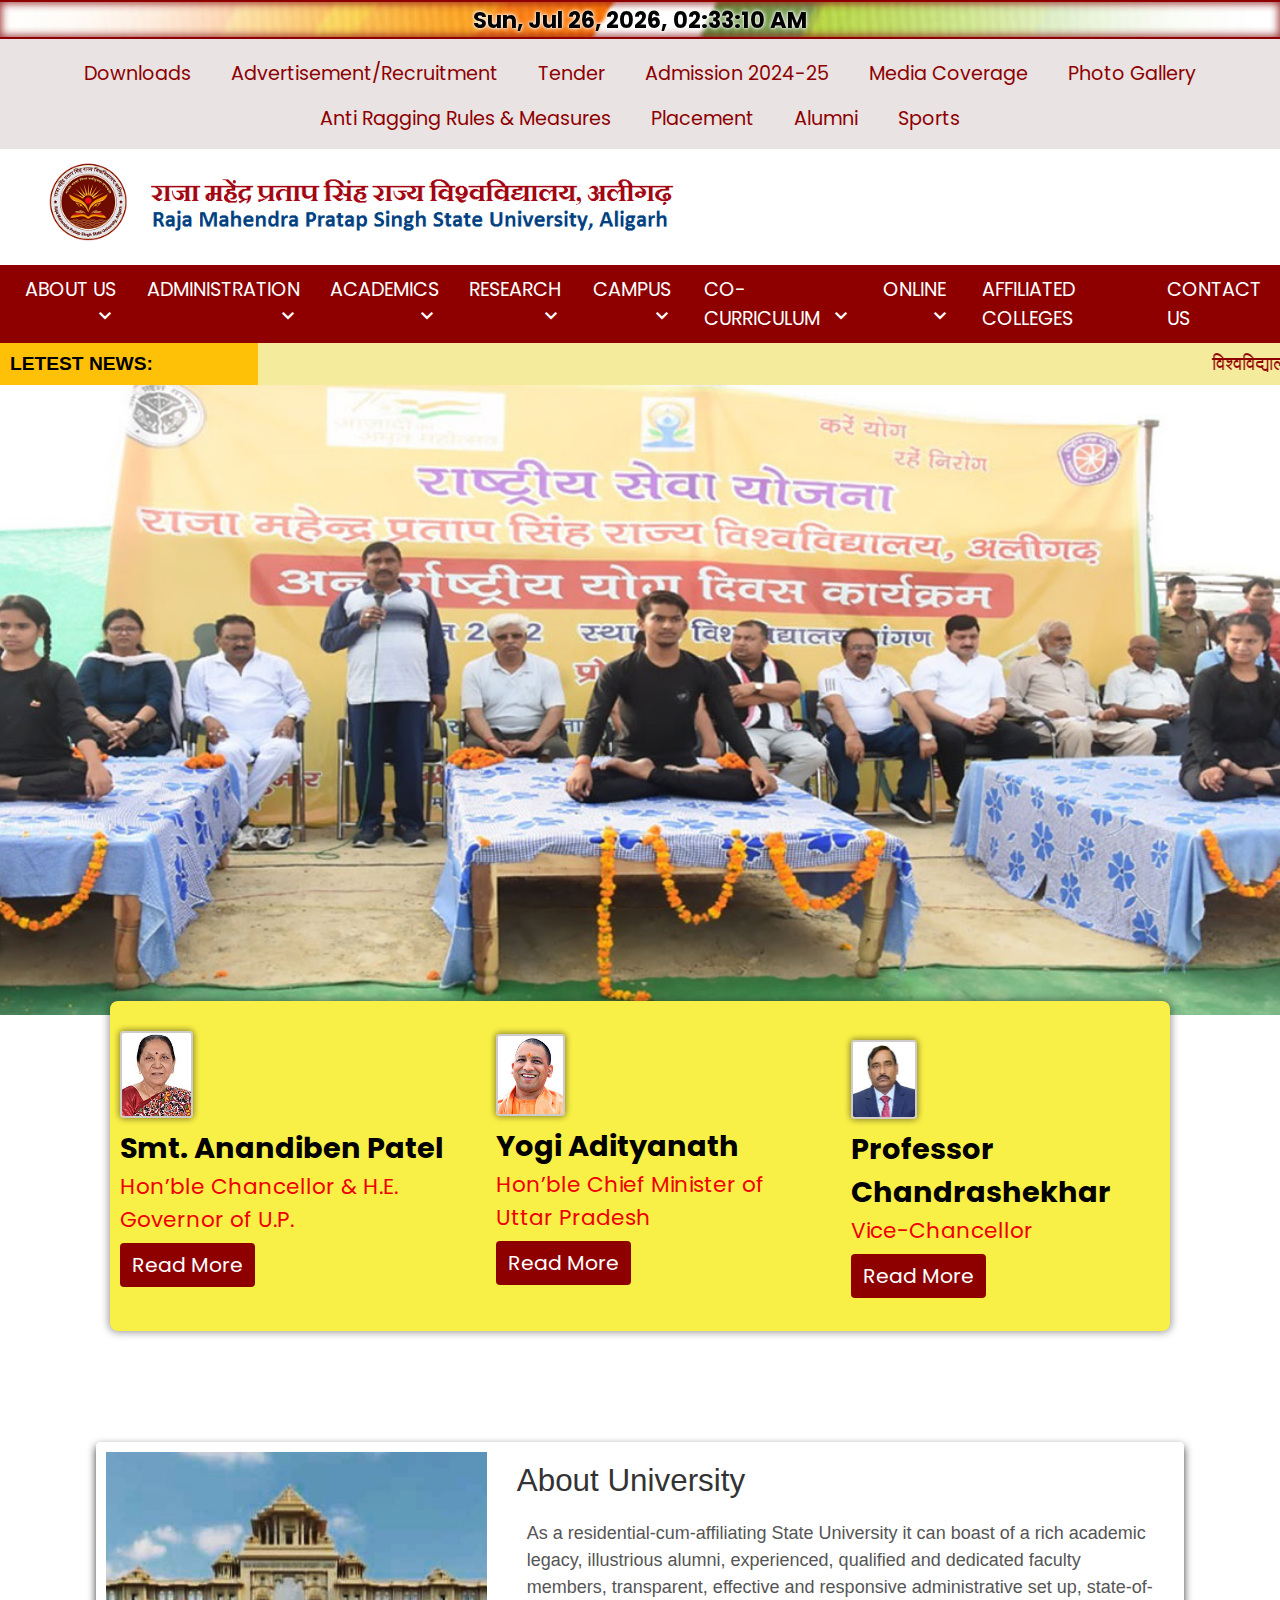
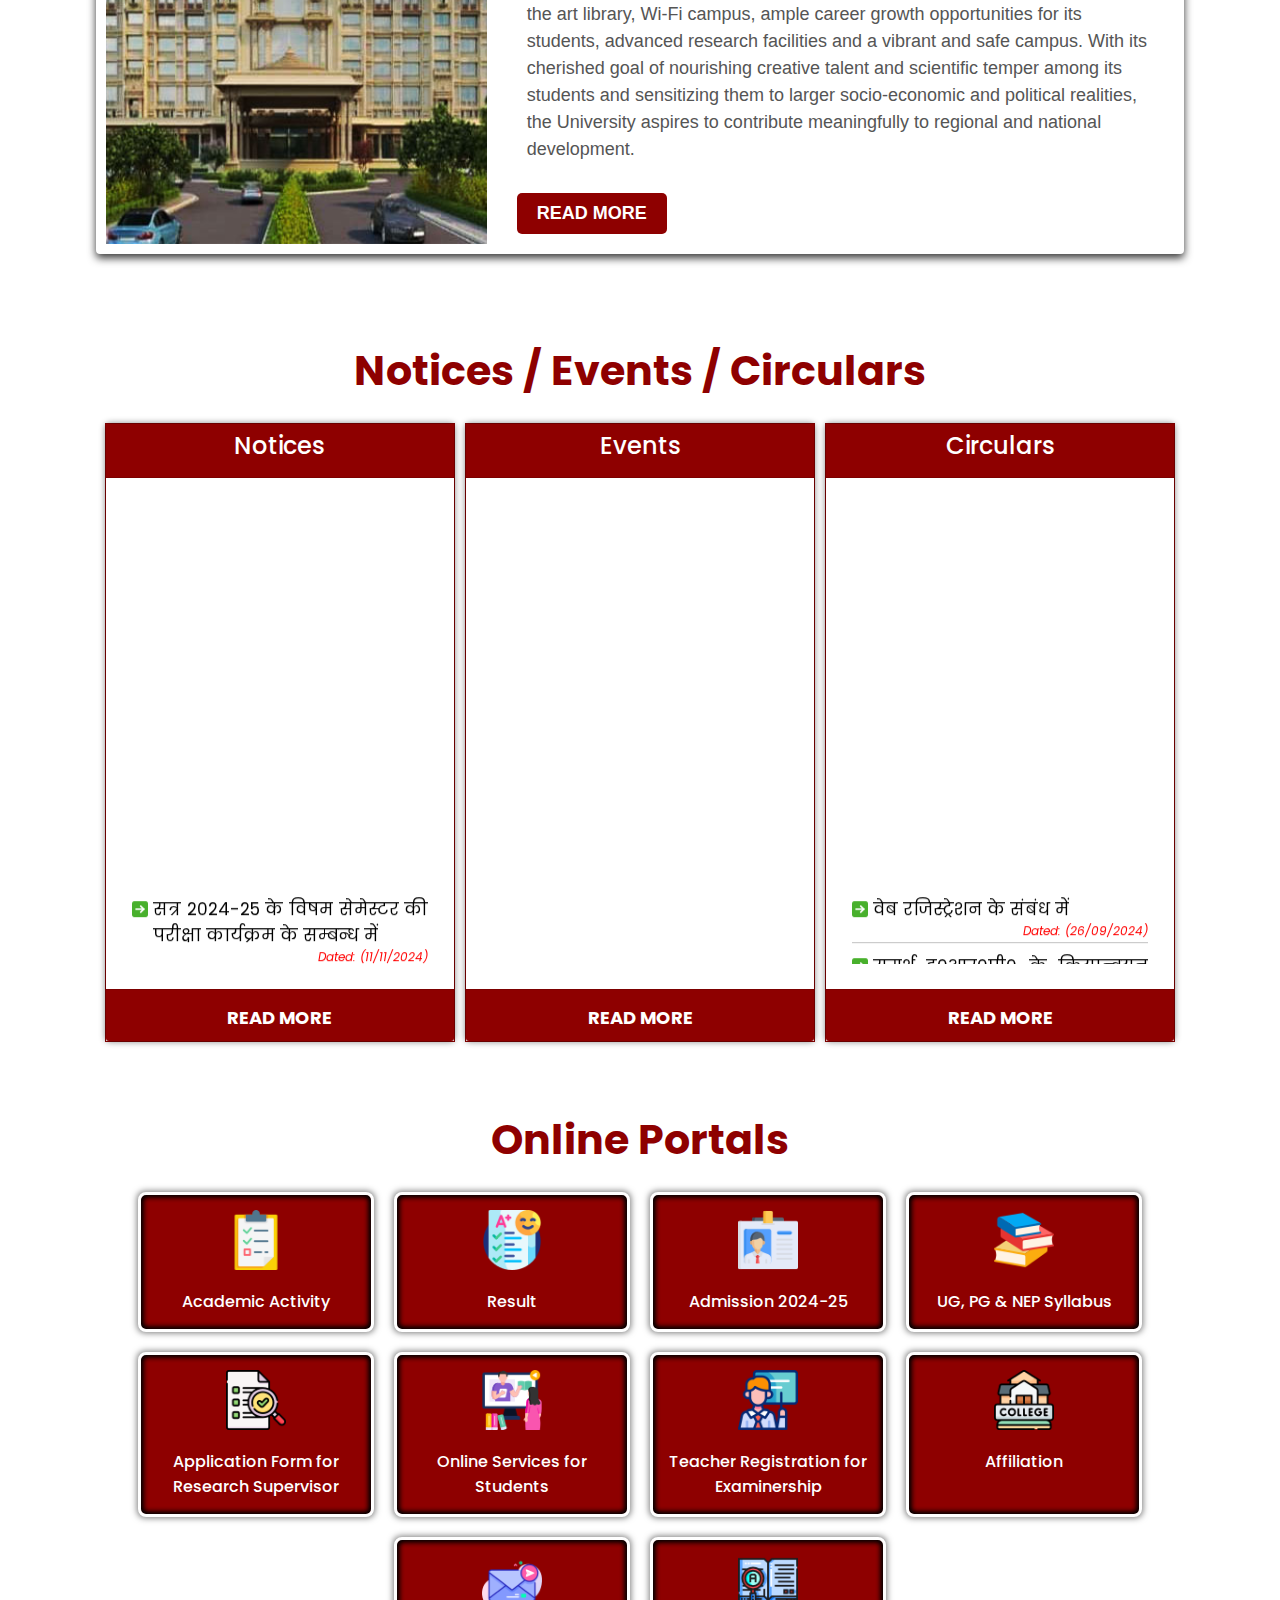
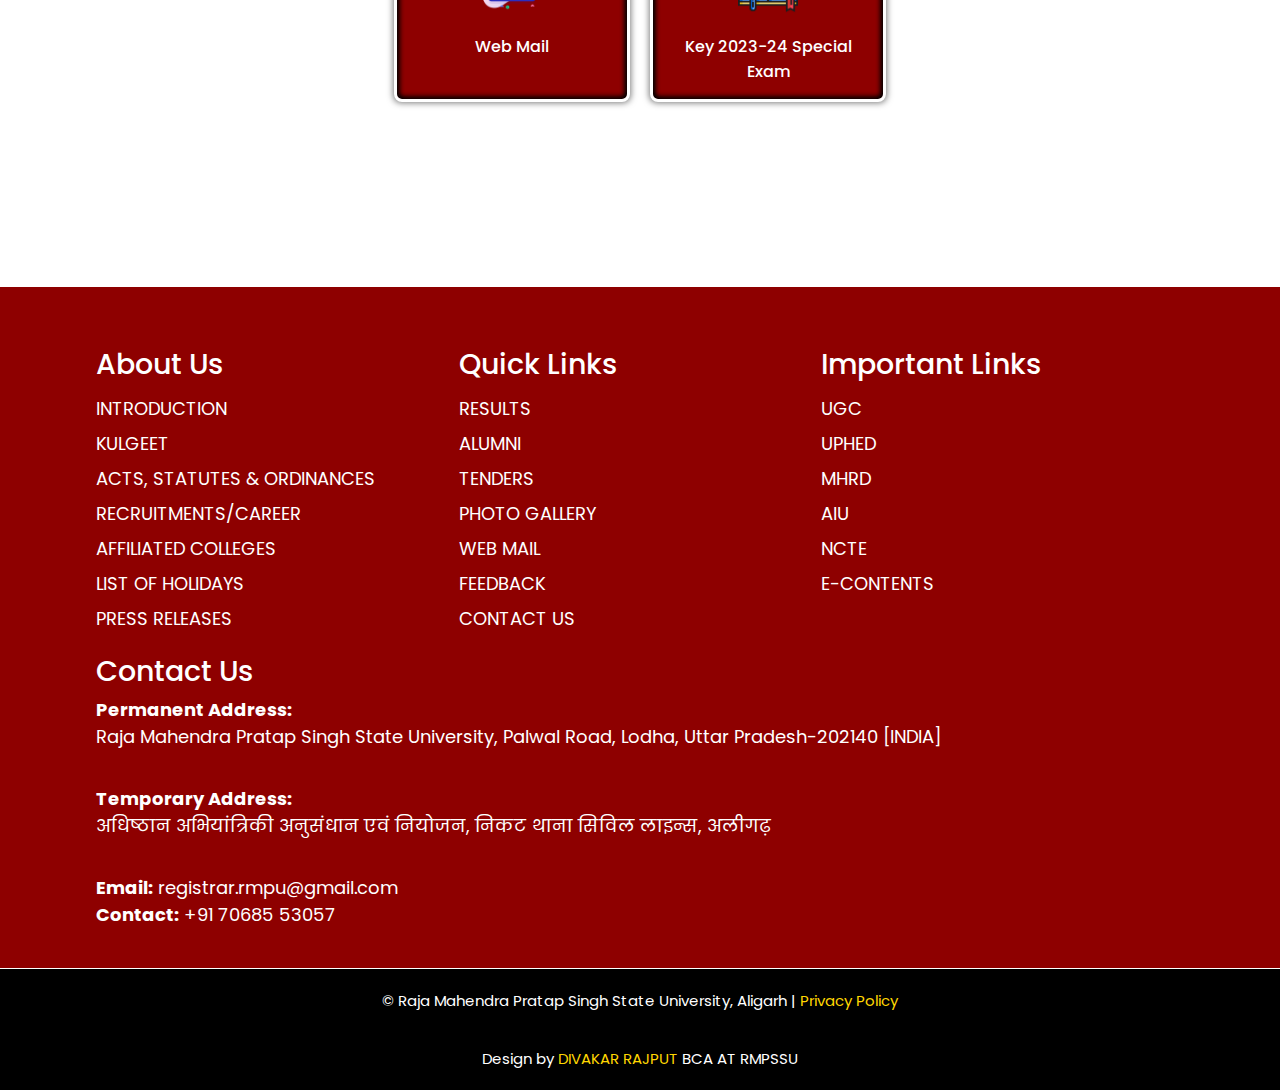
==== commit d095fb77: "Add files via upload" ====
--- a/index.html
+++ b/index.html
@@ -261,7 +261,7 @@
             </ul>
           </li>
           <li><a class="dropdown-item" href="/">Programs Offered</a></li>
-          <li><a class="dropdown-item" href="/">Syllabi</a></li>
+          <li><a class="dropdown-item" href="syllabus.html">Syllabus</a></li>
           <li><a class="dropdown-item" href="/">UGC-HRD Center</a></li>
           <li class="dropdown-submenu dropdown">
             <label for="submenu2" class="dropdown-item dropdown-toggle">
@@ -552,7 +552,7 @@
                     <a href="pdf/NOTI95.pdf" target="_blank" class="notice-link">
                       सत्र 2024-25 के विषम सेमेस्टर की परीक्षा कार्यक्रम के सम्बन्ध में
                       <div class="notice-date d-inline-block float-end">
-                        Dated: (11/11/2024)
+                        Dated: (11/11/2024) <br> 12:00 AM
                       </div>
                     </a>
                   </div>
--- a/css/style.css
+++ b/css/style.css
@@ -580,7 +580,9 @@
 
 .notice-card ul li {
   border-bottom: solid 1px silver;
-  background-image: url(right-arrow.png) left 5px no-repeat;
+  background-image:url(right-arrow.png);
+  background-position: left 5px;
+  background-repeat: no-repeat;
   margin-bottom: 10px;
   padding-left: 21px;
   padding-bottom: 2px;
@@ -879,13 +881,14 @@
   font-size:large;
   border-radius: 8px;
   border: 2px solid var(--text-color);
-  box-shadow: 0px 0px 6px 1px rgba(0, 0, 0, 0.283);
+  box-shadow: 0px 0px 6px 1px #8e000072;
 }
 .inputfilters input::placeholder{
   color: rgb(161, 161, 161);
   font-size:large;
   text-transform: capitalize;
 }
+
 .historybtn {
   width: 100%;
   display: flex;
@@ -1130,4 +1133,61 @@
    font-size:small;
   }
 }
-/* contact page css end */+/* contact page css end */
+
+.new-badge {
+  display: inline-block;
+  margin-left: 10px;
+  padding: 2px 5px;
+  background: #ff5252;
+  color: #fff;
+  font-size: 11px;
+  font-weight: bold;
+  border-radius: 12px;
+  animation: bounce 1s infinite;
+}
+
+@keyframes bounce {
+  0%, 100% {
+    transform: scale(1.3);
+  }
+  50% {
+    transform: scale(1);
+  }
+}
+/* syllabus page start */
+hr {
+  margin: 10px 0px;
+  height: 2px;
+  background-color: #8e0000;
+}
+.col-md-5 p {
+  font-size: 16px;
+  color: #000000;
+  font-weight: bold;
+}
+.col-md-5 h3 {
+  text-align: center;
+  color: var(--text-color);
+}
+.col-md-5 p a {
+  display: inline-block;
+  margin: 5px 8px;
+  padding: 6px 12px;
+  background-color: var(--text-color);
+  color: white;
+  text-decoration: none;
+  border-radius: 4px;
+  transition: background-color 0.3s, transform 0.2s;
+}
+
+.col-md-5 p a:hover {
+  background-color: var(--text-hover-color);
+  transform: scale(1.05);
+}
+@media (max-width: 768px) {
+  .col-md-5 p {
+    font-size: 12px;
+  }
+}
+/* syllabus page end */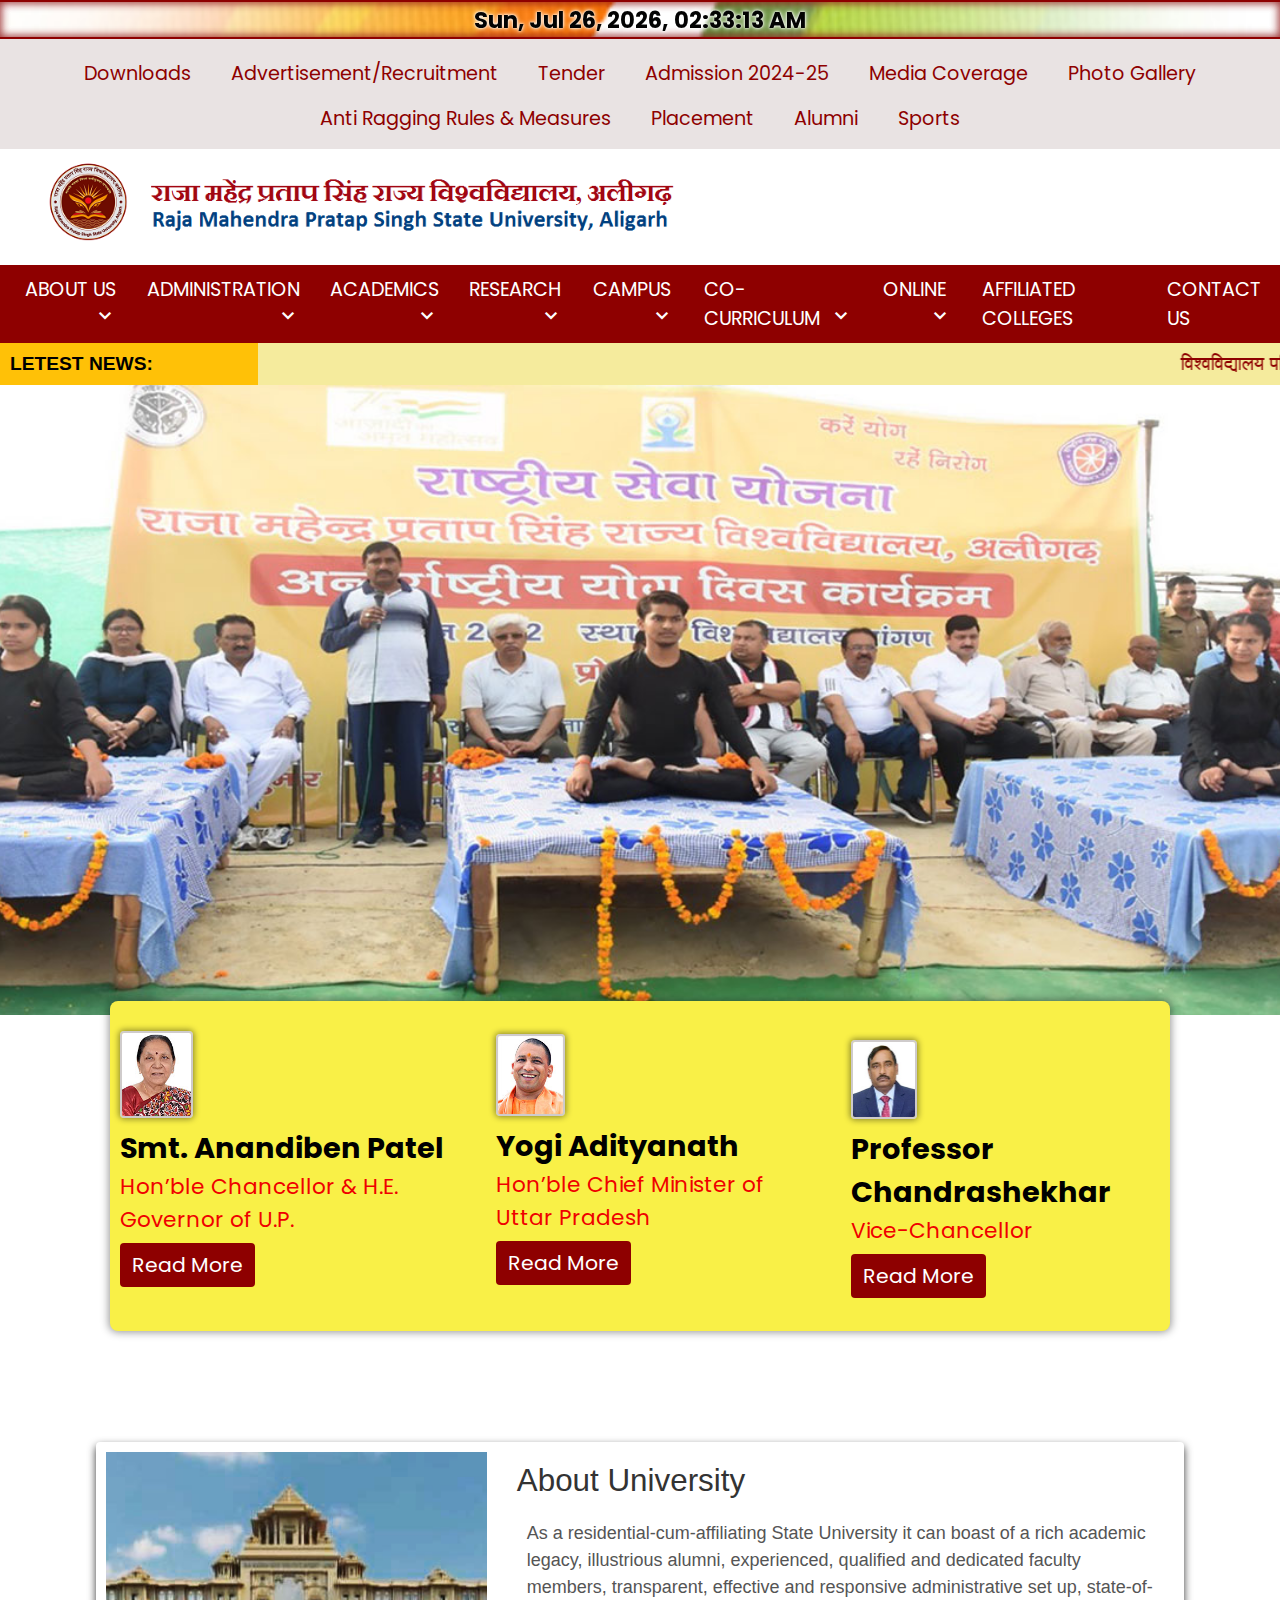
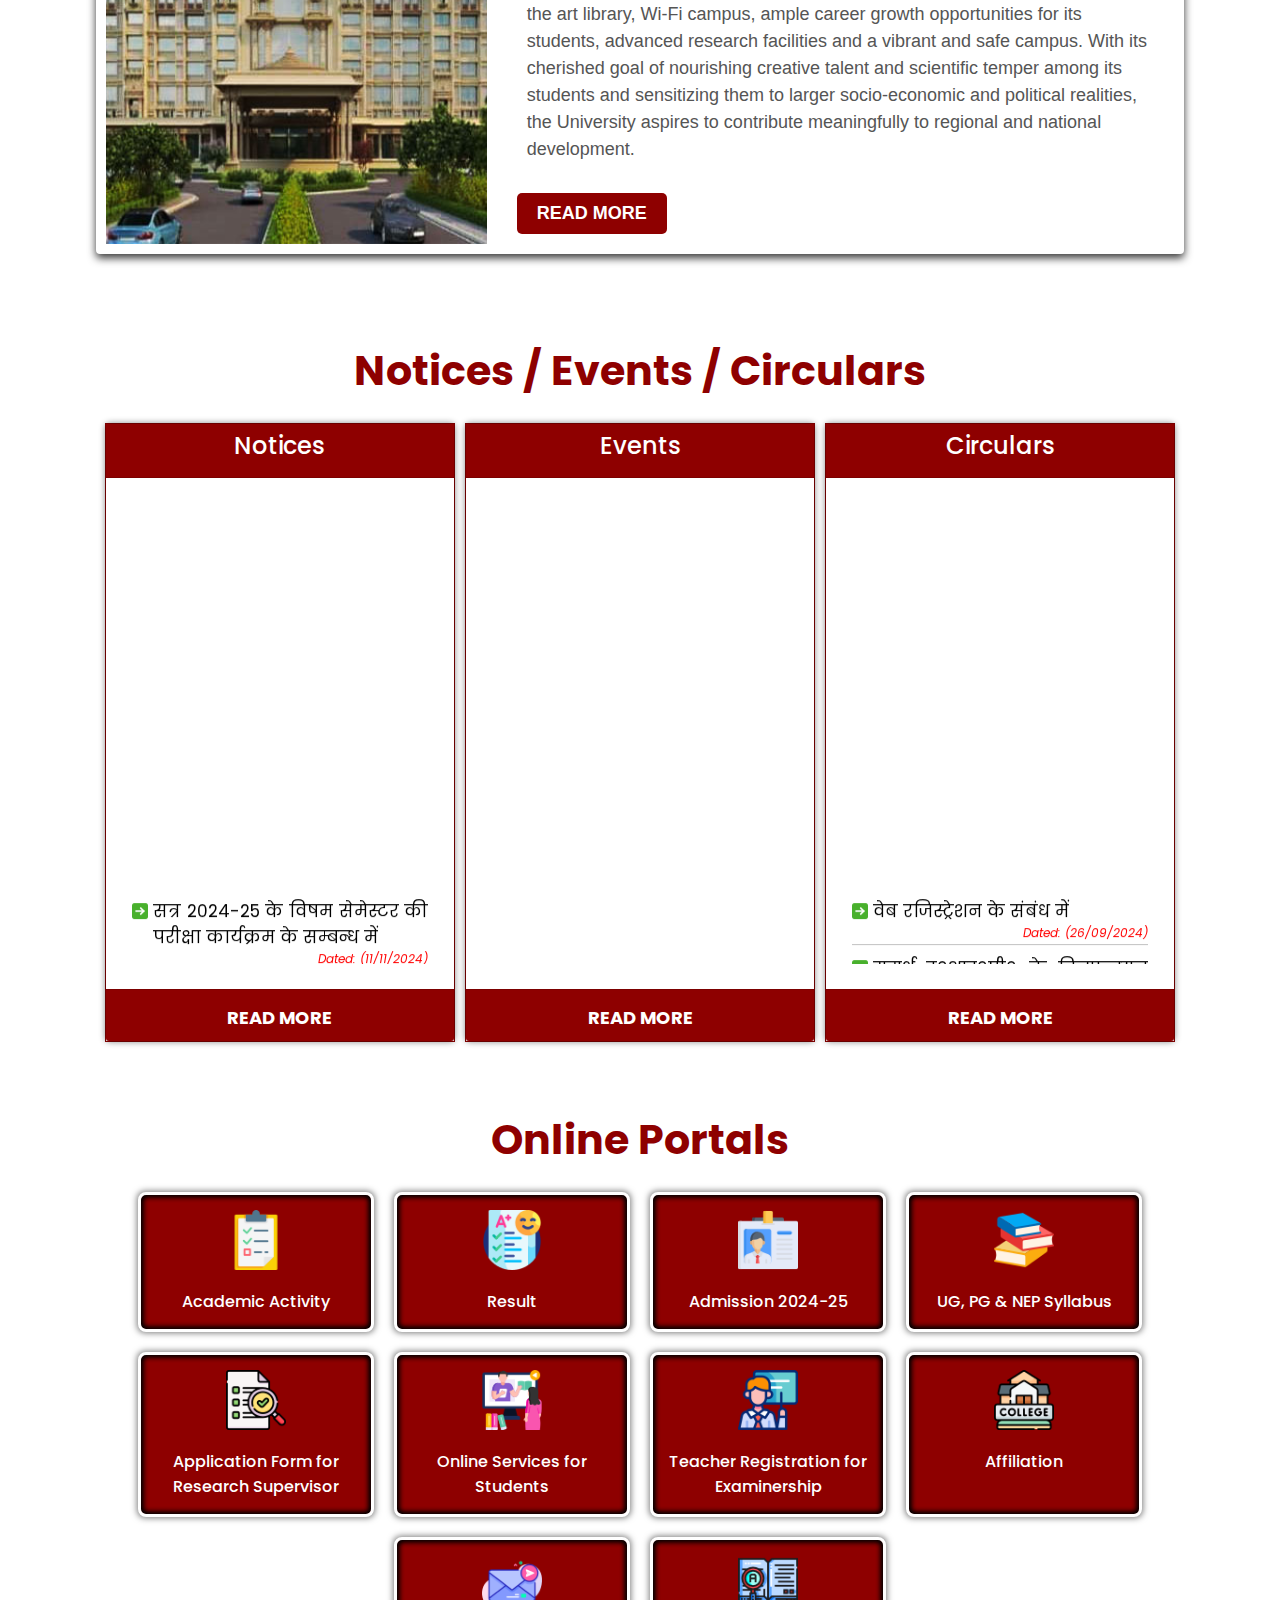
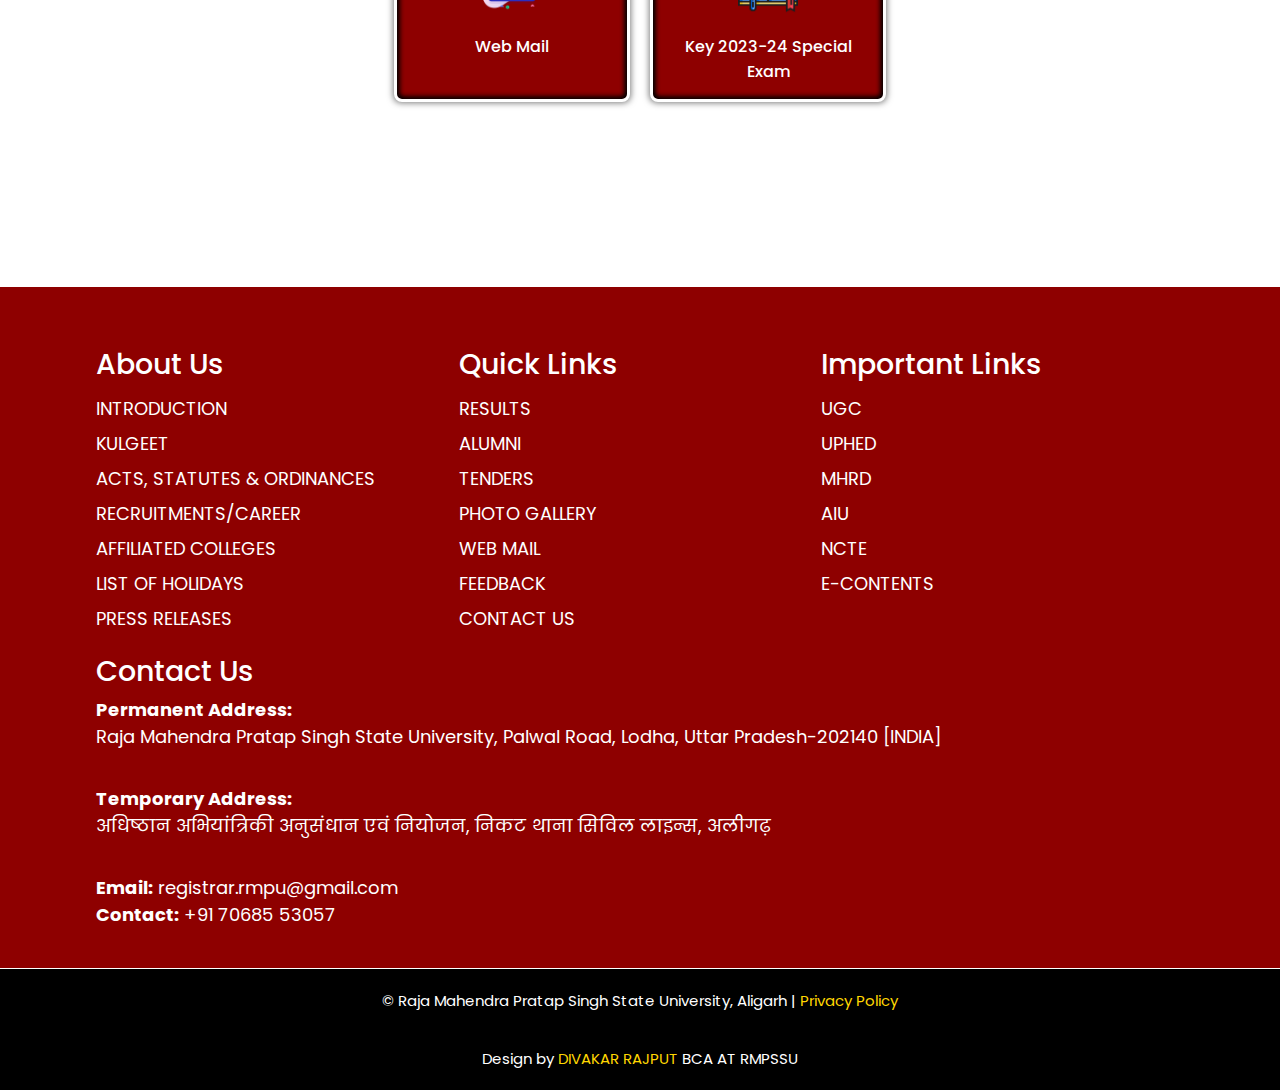
==== commit 647407c1: "Add files via upload" ====
--- a/index.html
+++ b/index.html
@@ -434,17 +434,8 @@
     <div class="marquee-text">
       LETEST NEWS:
     </div>
-    <marquee id="newsMarquee" scrollamount="5" class="d-inline-block public-marquee">
-      <a href="/Attachments/Campus Admission Notice 2024-25.pdf">
-        विश्वविद्यालय परिसर कैंपस सत्र 2024-25 प्रवेश प्रारंभ के संबंध में !&nbsp;
-      </a>
-      <img src="img/new.gif" class="newgif">
-      &nbsp;|&nbsp;
-      <a
-        href="https://docs.google.com/forms/d/e/1FAIpQLSciKSf5vJaE6pBZg-pQ-3DtV452O8GSdFT4A7luvSTNnmYXaQ/viewform?pli=1&amp;usp=pp_url">
-        Samarth-3-A-Affiliated College ERP Link&nbsp;
-      </a>
-      <img src="img/new.gif" class="newgif">
+    <marquee id="newsMarquee" scrollamount="8" class="d-inline-block public-marquee">
+      aa
     </marquee>
   </div>
   <!-- letest news end -->
--- a/css/style.css
+++ b/css/style.css
@@ -1163,12 +1163,18 @@
 }
 .col-md-5 p {
   font-size: 16px;
-  color: #000000;
-  font-weight: bold;
+  font-weight: 500;
+  margin-bottom: 40px;
 }
 .col-md-5 h3 {
   text-align: center;
   color: var(--text-color);
+}
+.col-md-5 h2 {
+  text-align: center;
+  font-size: 2rem;
+  color: rgb(168, 167, 167);
+  margin-bottom: 60px;
 }
 .col-md-5 p a {
   display: inline-block;
--- a/css/media.css
+++ b/css/media.css
@@ -518,7 +518,8 @@
     padding-left: 8px; /* Adjust padding */
   }
   .searchfilters span {
-    font-size: small;
+    font-size: large;
+    margin-bottom: 20px;
   }
   .searchfilters h6 {
     font-size: xx-small;
@@ -527,3 +528,8 @@
     font-size: small;
   }
 }
+@media (max-width: 768px) {
+  .col-md-5 h2 {
+    font-size: 1rem;
+  }
+}
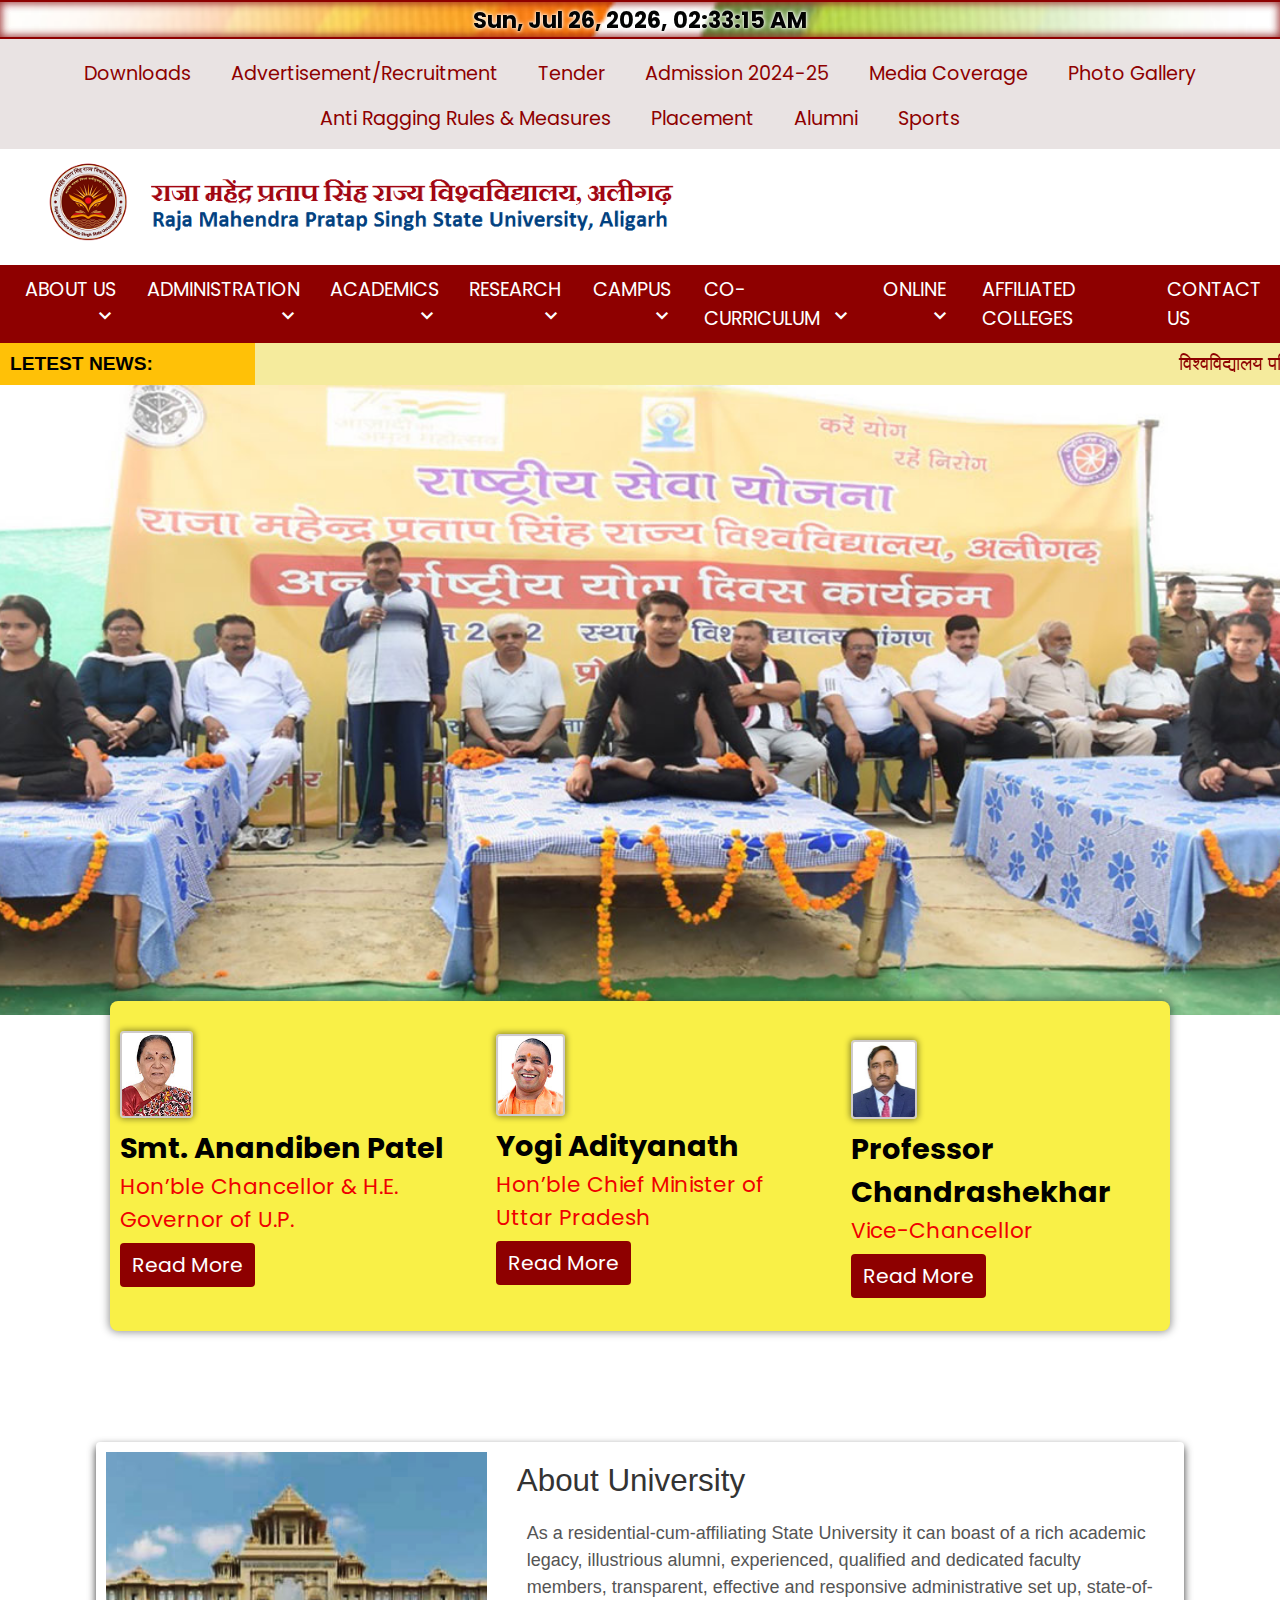
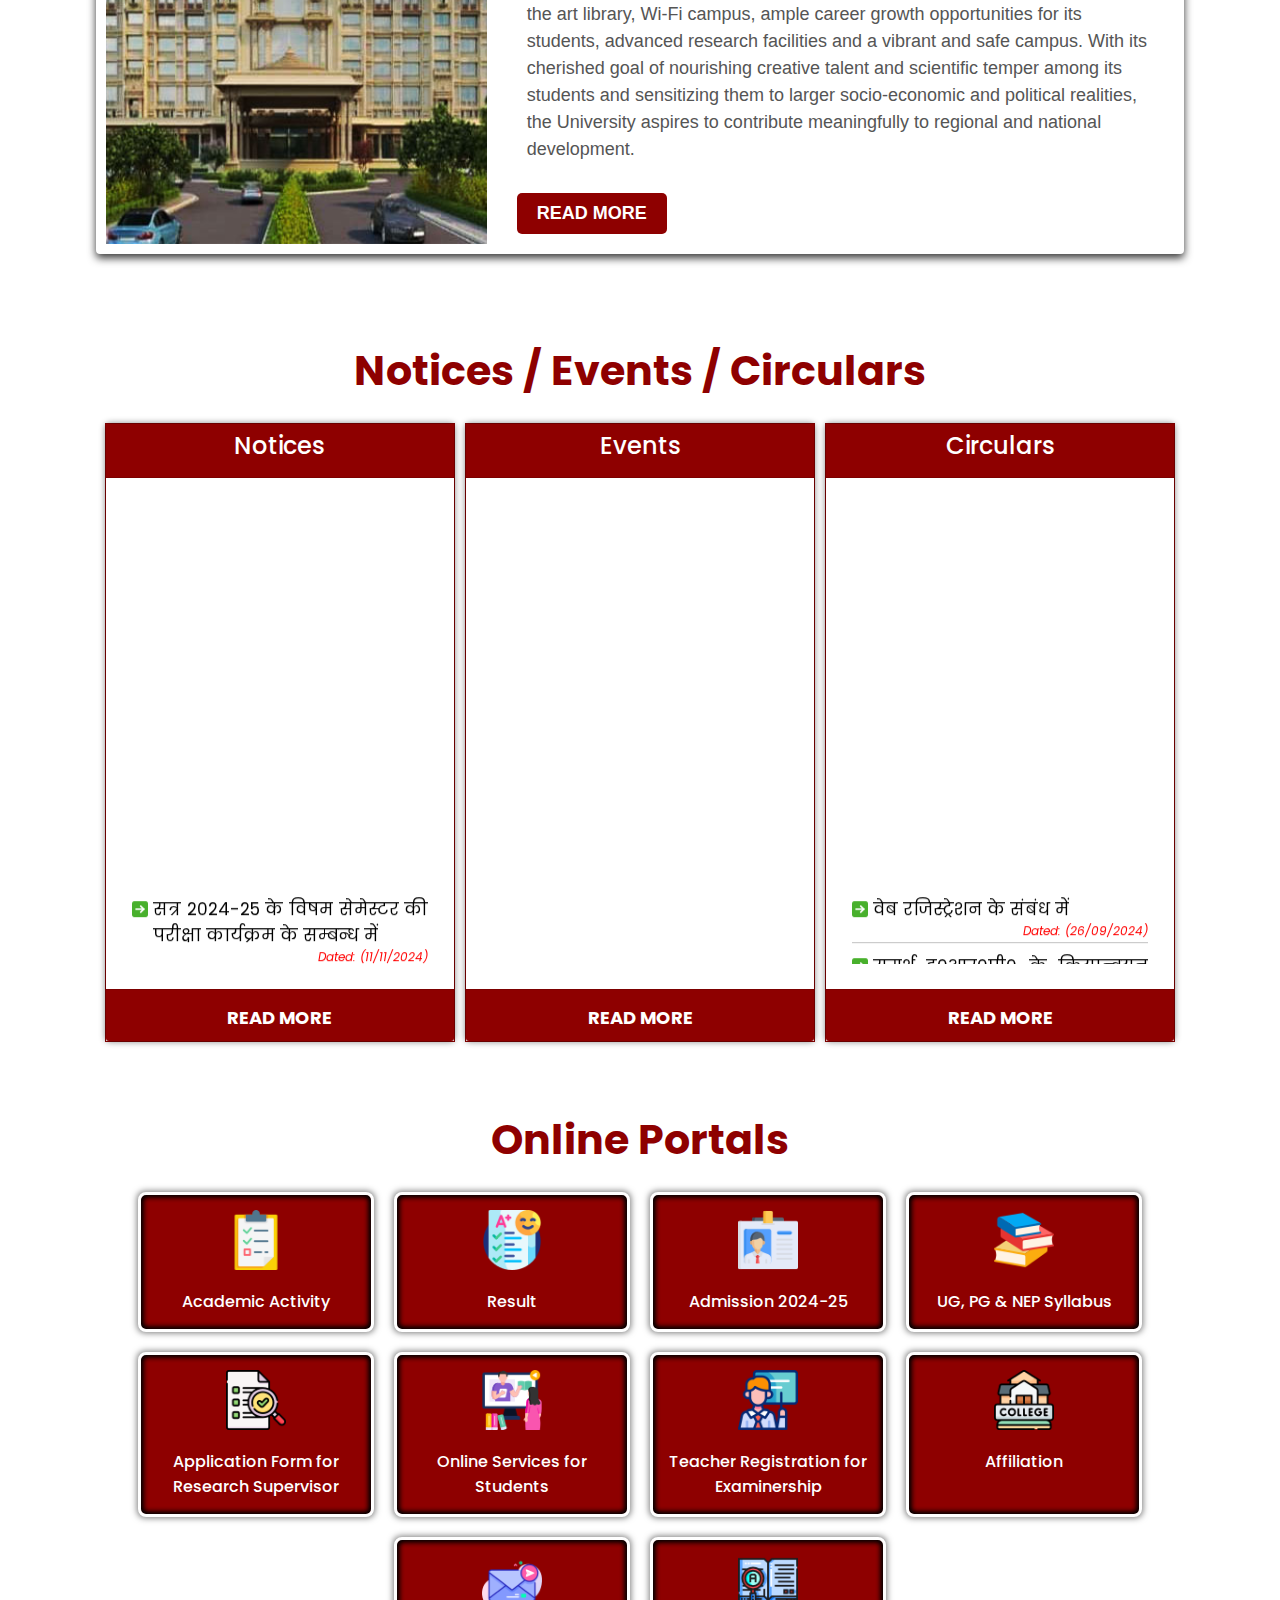
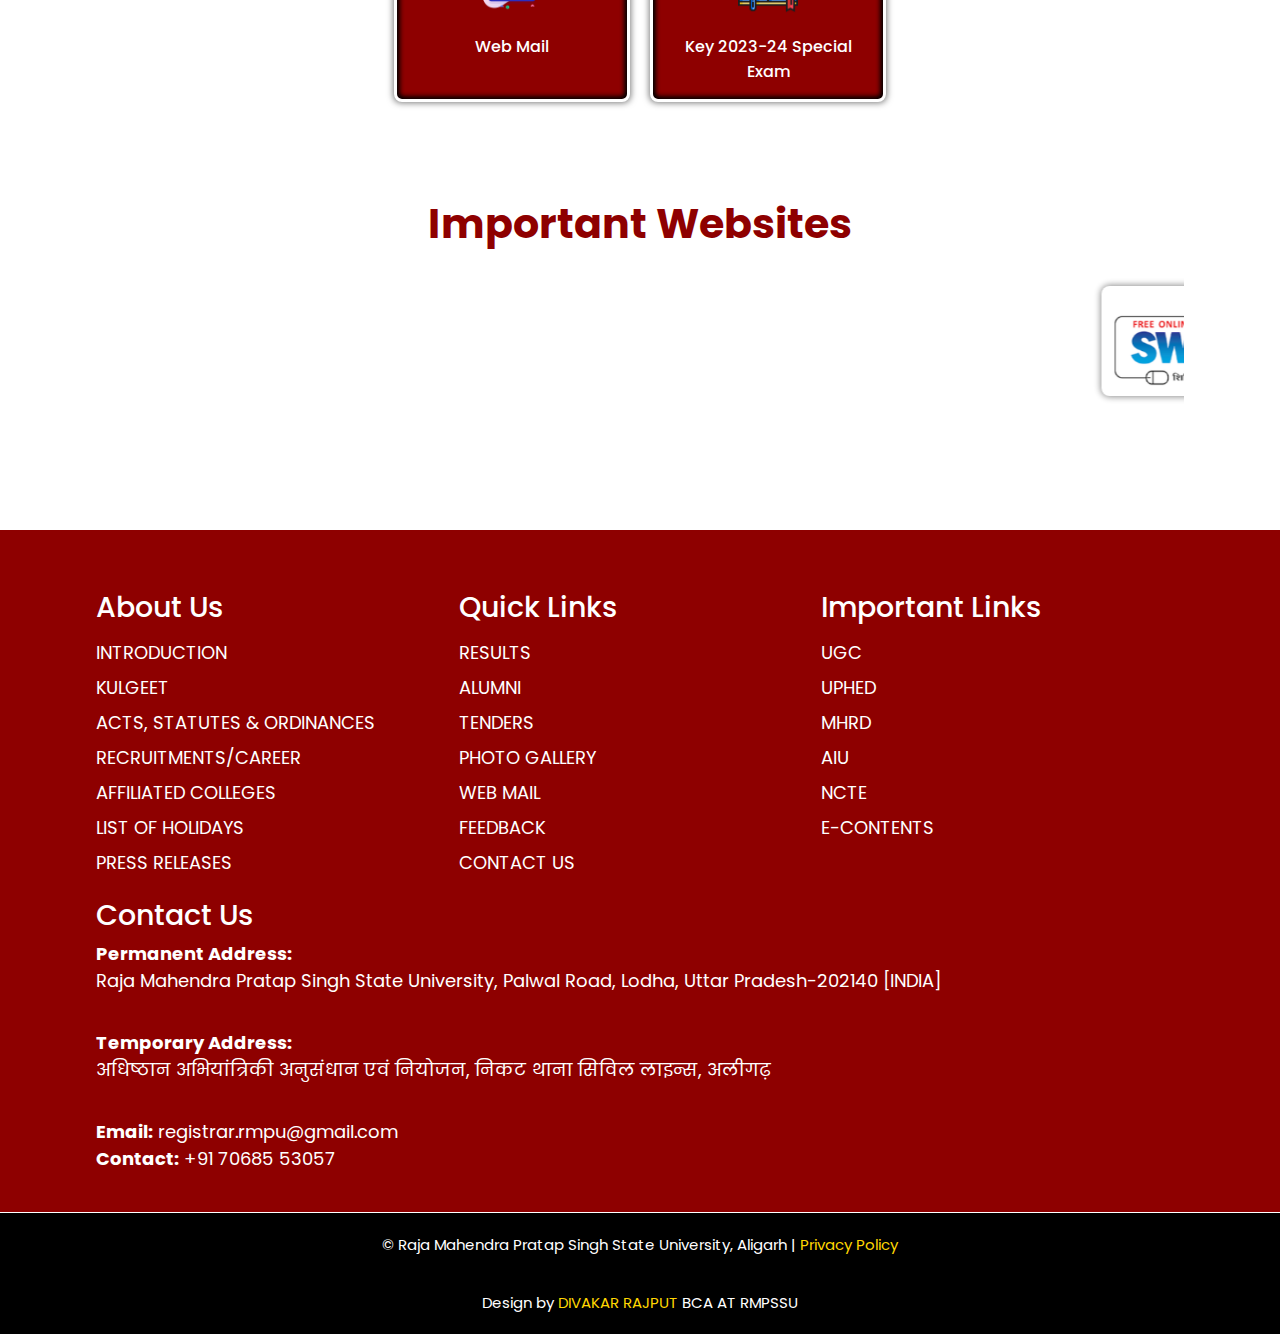
==== commit b7d60f5b: "Add files via upload" ====
--- a/index.html
+++ b/index.html
@@ -435,7 +435,6 @@
       LETEST NEWS:
     </div>
     <marquee id="newsMarquee" scrollamount="8" class="d-inline-block public-marquee">
-      aa
     </marquee>
   </div>
   <!-- letest news end -->
@@ -911,8 +910,57 @@
   </div>
   <!-- Online Portals end-->
 
+  <!-- important websites start -->
+  <br><br>
+  <div class="container mt-4 text-center text-primary">
+    <h1 class="portal-title">Important Websites</h1>
+    <div class="row mt-4 wrap-text">
+      <marquee id="newsMarquee" scrollamount="8" class="d-inline-block public-marquee">
+        <ul class="implink-logo">
+          <a href="https://swayam.gov.in/" target="_blank" rel="noopener">
+            <img src="img/website1.png" />
+          </a>
+          <a href="https://swayamprabha.gov.in/" target="_blank" rel="noopener">
+            <img src="img/website2.png" />
+          </a>
+          <a href="https://www.aicte-india.org/" target="_blank" rel="noopener">
+            <img src="img/website3.png" />
+          </a>
+          <a href="https://up.gov.in/en" target="_blank" rel="noopener">
+            <img src="img/website4.png" />
+          </a>
+          <a href="https://www.ugc.gov.in/" target="_blank" rel="noopener">
+            <img src="img/website5.png" />
+          </a>
+          <a href="https://www.india.gov.in/" target="_blank" rel="noopener">
+            <img src="img/website6.png" />
+          </a>
+          <a href="https://sewayojan.up.nic.in/" target="_blank" rel="noopener">
+            <img src="img/website7.jpg" />
+          </a>
+          <a href="http://www.dstup.gov.in/en" target="_blank" rel="noopener">
+            <img src="img/website8.jpg" />
+          </a>
+          <a href="https://uphed.gov.in/" target="_blank" rel="noopener">
+            <img src="img/website9.jpg" />
+          </a>
+          <a href="https://upcmo.up.nic.in/" target="_blank" rel="noopener">
+            <img src="img/website10.jpg" />
+          </a>
+          <a href="https://uphwd.gov.in/en" target="_blank" rel="noopener">
+            <img src="img/website11.jpg" />
+          </a>
+          <a href="http://ethesis.nitrkl.ac.in/" target="_blank" rel="noopener">
+            <img src="img/website12.jpg" />
+          </a>
+        </ul>
+      </marquee>
+    </div>
+  </div>
+  <!-- important websites end -->
+
   <!-- footer start-->
-  <br><br><br><br>
+  <br><br>
   <div class="clearfix"></div>
   <footer>
     <div class="footer-container">
--- a/css/style.css
+++ b/css/style.css
@@ -855,7 +855,47 @@
 }
 
 /* notice page end */
-.searchfilters{
+.historybtn {
+  width: 100%;
+  display: flex;
+  justify-content: space-between;
+}
+
+.hisbtn {
+  padding: 10px;
+  border-radius: 6px;
+  background-color: var(--text-color);
+  color: var(--white-color);
+  font-size: 20px;
+  margin: 10px;
+  box-shadow: 0px 0px 3px 1px rgba(0, 0, 0, 0.331);
+}
+
+.hisbtn:hover {
+  cursor: pointer;
+  background-color: var(--text-hover-color);
+}
+.public-marquee{
+  width: 100%;
+}
+.public-marquee ul {
+  gap: 10px;
+}
+.public-marquee ul a img{
+  width:auto;
+  height: 90px;
+  box-shadow: 0px 0px 6px 1px rgba(0, 0, 0, 0.434);
+  background-color: #fff;
+  margin-left: 20px;
+  border-radius: 8px;
+  padding: 10px;
+}
+@media (max-width: 768px) {
+  .public-marquee ul a img{
+   height: 40px;
+  }
+}
+.wrap{
   width: 30%;
   display: flex;
   flex-direction: column;
@@ -863,51 +903,40 @@
   margin-right: auto;
   align-items: center;
   border-radius: 8px;
-  padding-right: 10px;
-}
-.inputfilters{
+}
+.search {
   width: 100%;
-  height: 100%;
-  border-radius: 4px;
-}
-.inputfilters input{
+  position: relative;
+  display: flex;
+}
+
+.searchTerm {
   width: 100%;
-  height: 100%;
+  border: 3px solid var(--text-color);
+  border-right: none;
   padding: 10px 0px;
-  border: none;
-  padding-left: 20px;
-  border-radius: 4px;
+  padding-left: 10px;
+  height: 20px;
+  font-size: large;
+  border-radius: 5px 0 0 5px;
   outline: none;
-  font-size:large;
-  border-radius: 8px;
-  border: 2px solid var(--text-color);
-  box-shadow: 0px 0px 6px 1px #8e000072;
-}
-.inputfilters input::placeholder{
-  color: rgb(161, 161, 161);
-  font-size:large;
-  text-transform: capitalize;
-}
-
-.historybtn {
-  width: 100%;
-  display: flex;
-  justify-content: space-between;
-}
-
-.hisbtn {
-  padding: 10px;
-  border-radius: 6px;
-  background-color: var(--text-color);
-  color: var(--white-color);
+}
+
+.searchTerm:focus{
+  color: var(--text-color);
+}
+
+.searchButton {
+  width: 40px;
+  height: 45px;
+  padding: 10px 0px;
+  border: 1px solid var(--text-color);
+  background: var(--text-color);
+  text-align: center;
+  color: #fff;
+  border-radius: 0 5px 5px 0;
+  cursor: pointer;
   font-size: 20px;
-  margin: 10px;
-  box-shadow: 0px 0px 3px 1px rgba(0, 0, 0, 0.331);
-}
-
-.hisbtn:hover {
-  cursor: pointer;
-  background-color: var(--text-hover-color);
 }
 
 /* preloader */
@@ -1133,8 +1162,8 @@
    font-size:small;
   }
 }
+
 /* contact page css end */
-
 .new-badge {
   display: inline-block;
   margin-left: 10px;
--- a/css/media.css
+++ b/css/media.css
@@ -486,46 +486,37 @@
 
 /* For mobile devices (max width 768px) */
 @media (max-width: 768px) {
-  .searchfilters {
-    width: 70%; /* Increase width for smaller devices */
-  }
-
-  .inputfilters input {
-    font-size: medium; /* Further reduce font size */
-    padding: 7px 0px; /* Adjust padding for smaller input */
-    padding-left: 10px; /* Adjust left padding */
-  }
-  .searchfilters span {
-    font-size: medium;
-  }
-  .searchfilters h6 {
-    font-size: x-small;
-  }
-  .inputfilters input::placeholder{
-    font-size: medium;
+  .wrap {
+    width: 70%; /* Almost full width */
+  }
+
+  .searchTerm {
+    font-size:large;
+  }
+  .wrap span {
+    font-size: large;
+    margin-bottom: 20px;
+  }
+  .searchButton {
+   height: 45.8px;
   }
 }
 
 /* For very small devices (max width 480px) */
 @media (max-width: 480px) {
-  .searchfilters {
+  .wrap {
     width: 90%; /* Almost full width */
   }
 
-  .inputfilters input {
-    font-size: small; /* Small font for very small devices */
-    padding: 10px 0px; /* Compact padding */
-    padding-left: 8px; /* Adjust padding */
-  }
-  .searchfilters span {
+  .searchTerm {
+    font-size:small;
+  }
+  .wrap span {
     font-size: large;
     margin-bottom: 20px;
   }
-  .searchfilters h6 {
-    font-size: xx-small;
-  }
-  .inputfilters input::placeholder{
-    font-size: small;
+  .searchButton {
+   height: 46px;
   }
 }
 @media (max-width: 768px) {
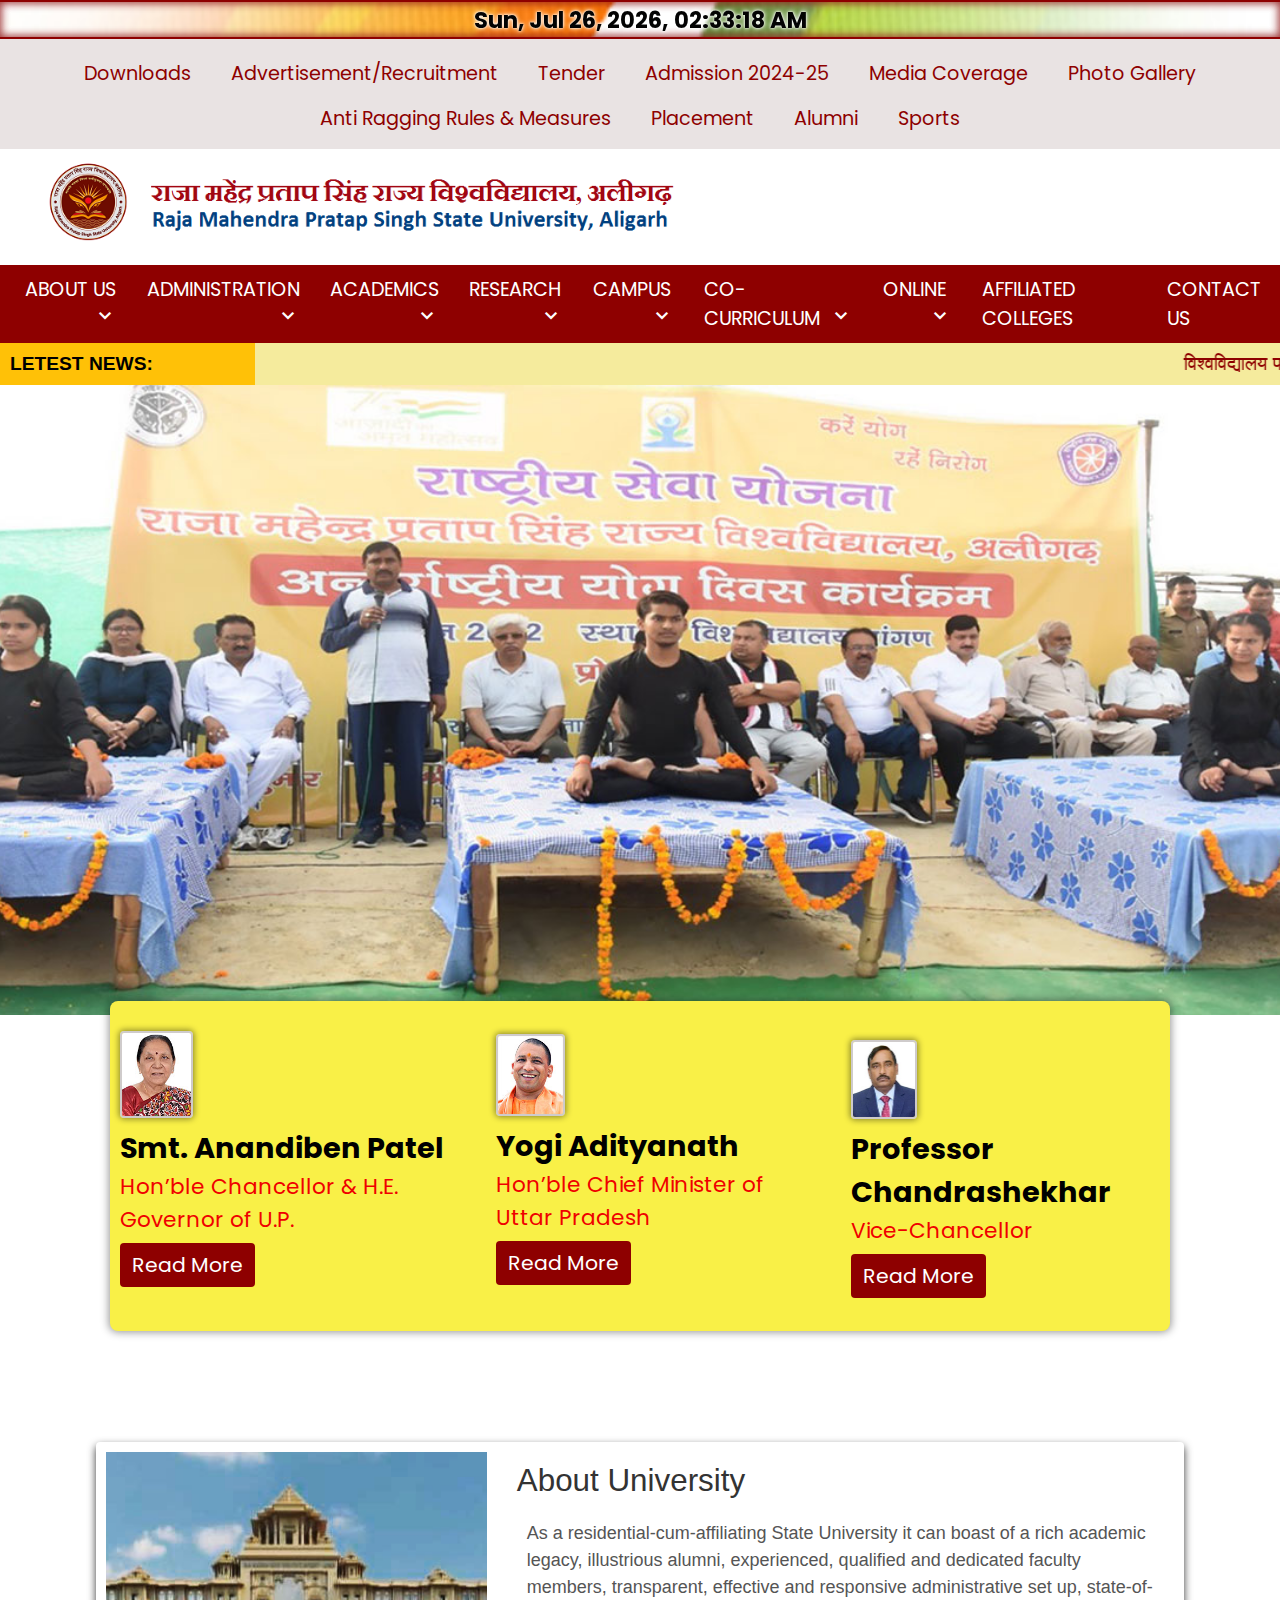
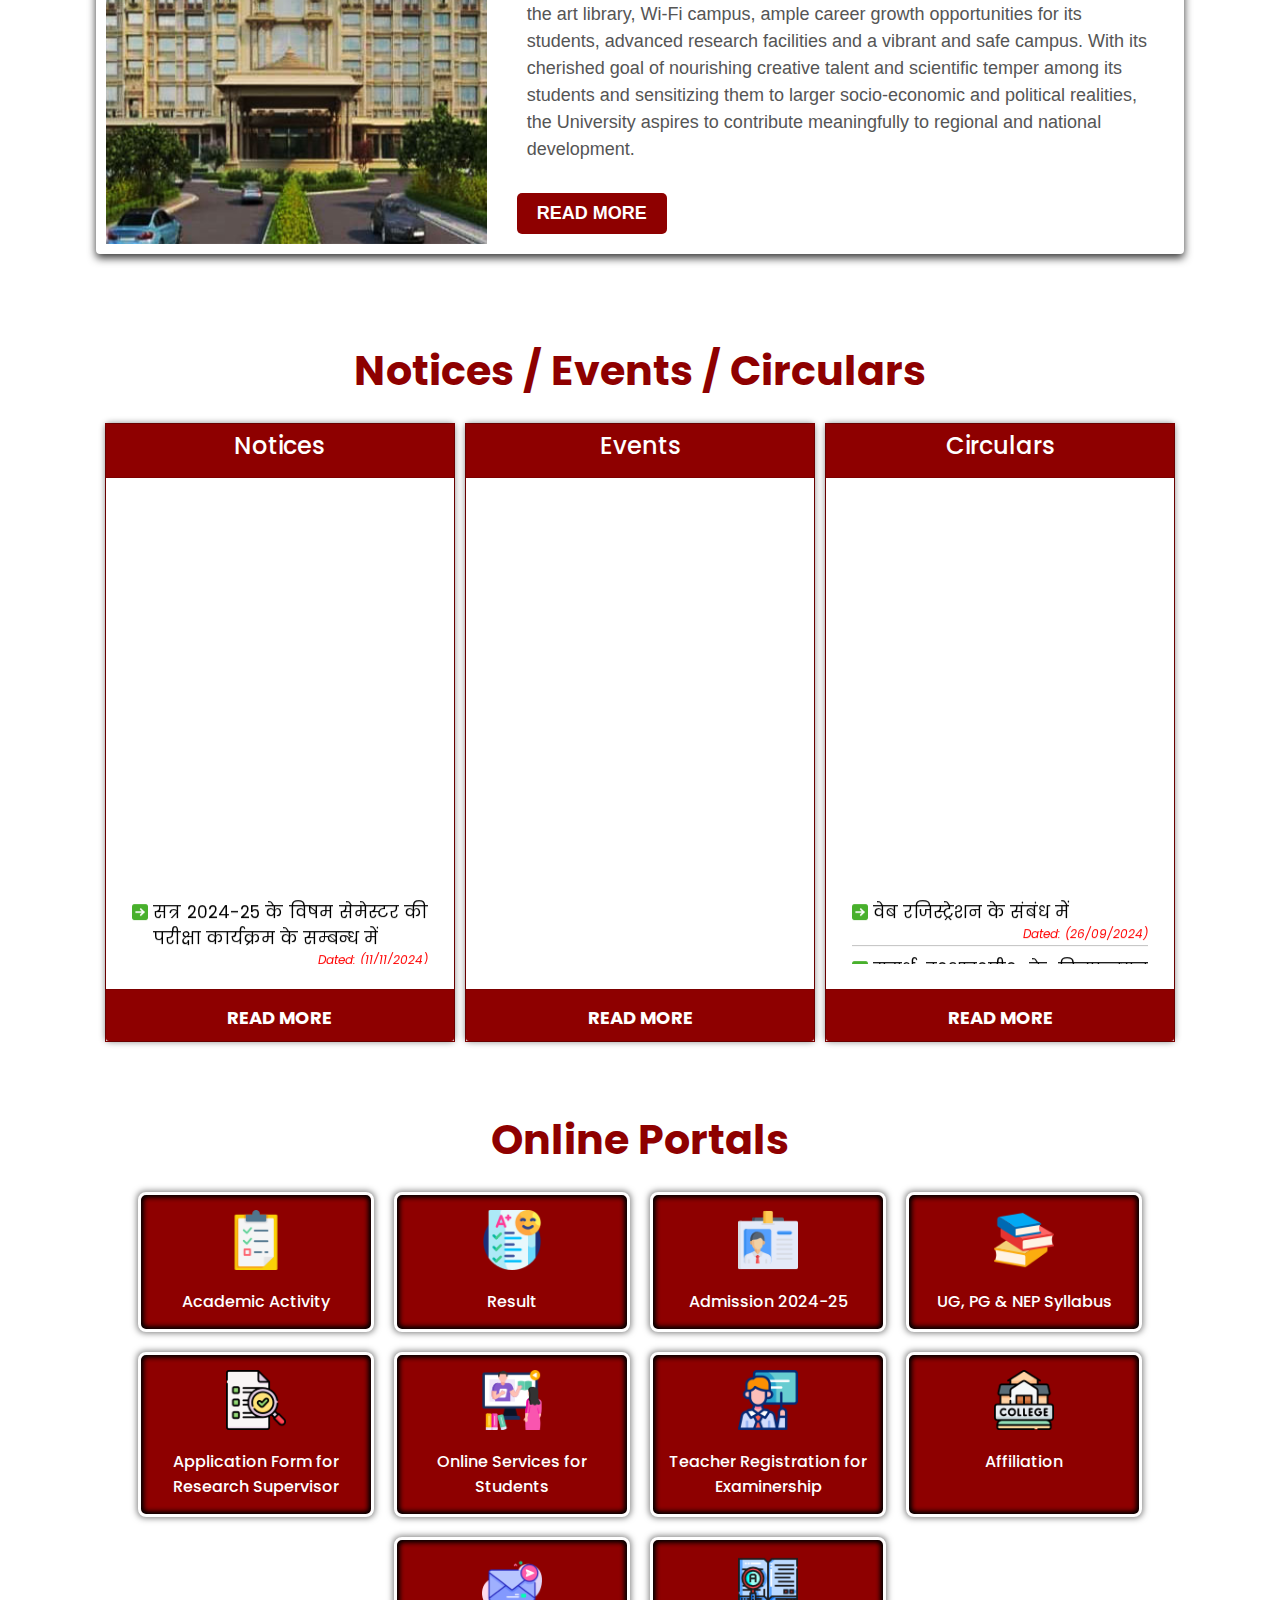
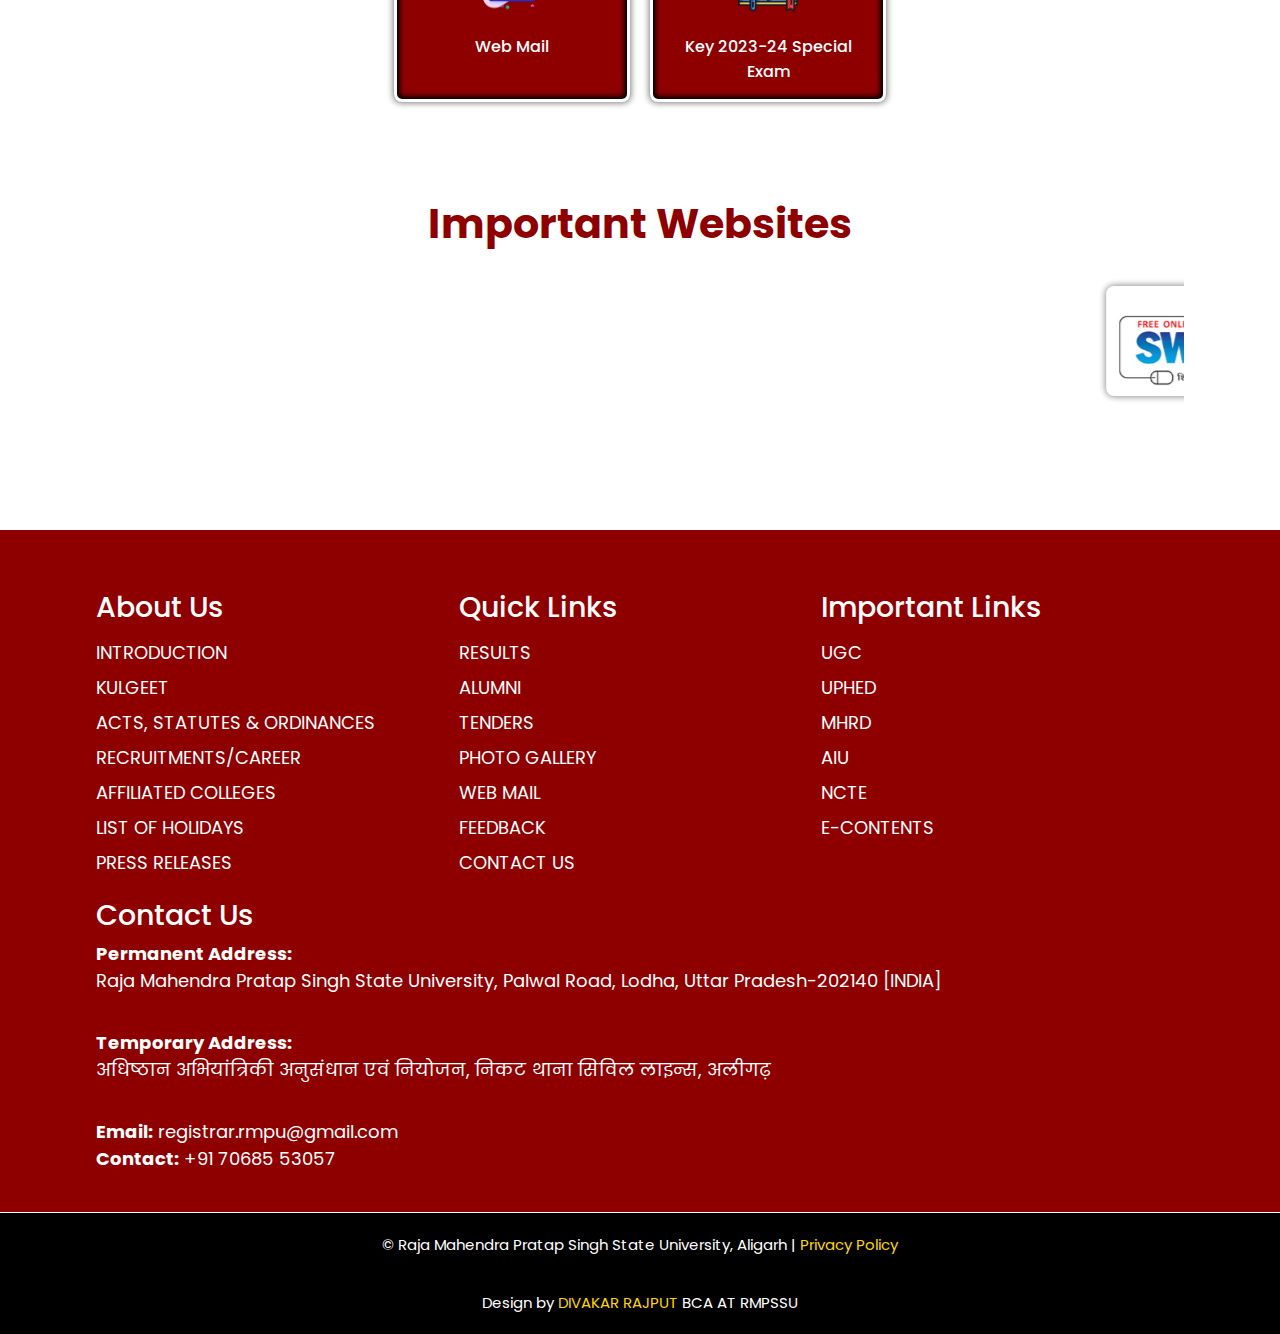
==== commit 37fb08f0: "Add files via upload" ====
--- a/index.html
+++ b/index.html
@@ -82,7 +82,7 @@
           <li><a class="dropdown-item" href="/">Kulgeet</a></li>
           <li><a class="dropdown-item" href="/">Act, Statuses & Ordinances</a></li>
           <li><a class="dropdown-item" href="/">Recruitment/Career</a></li>
-          <li><a class="dropdown-item" href="/">Affiliated Colleges</a></li>
+          <li><a class="dropdown-item" href="affiliated-colleges.html">Affiliated Colleges</a></li>
           <li><a class="dropdown-item" href="/">List of Holidays</a></li>
           <li><a class="dropdown-item" href="/">Press Release</a></li>
         </ul>
